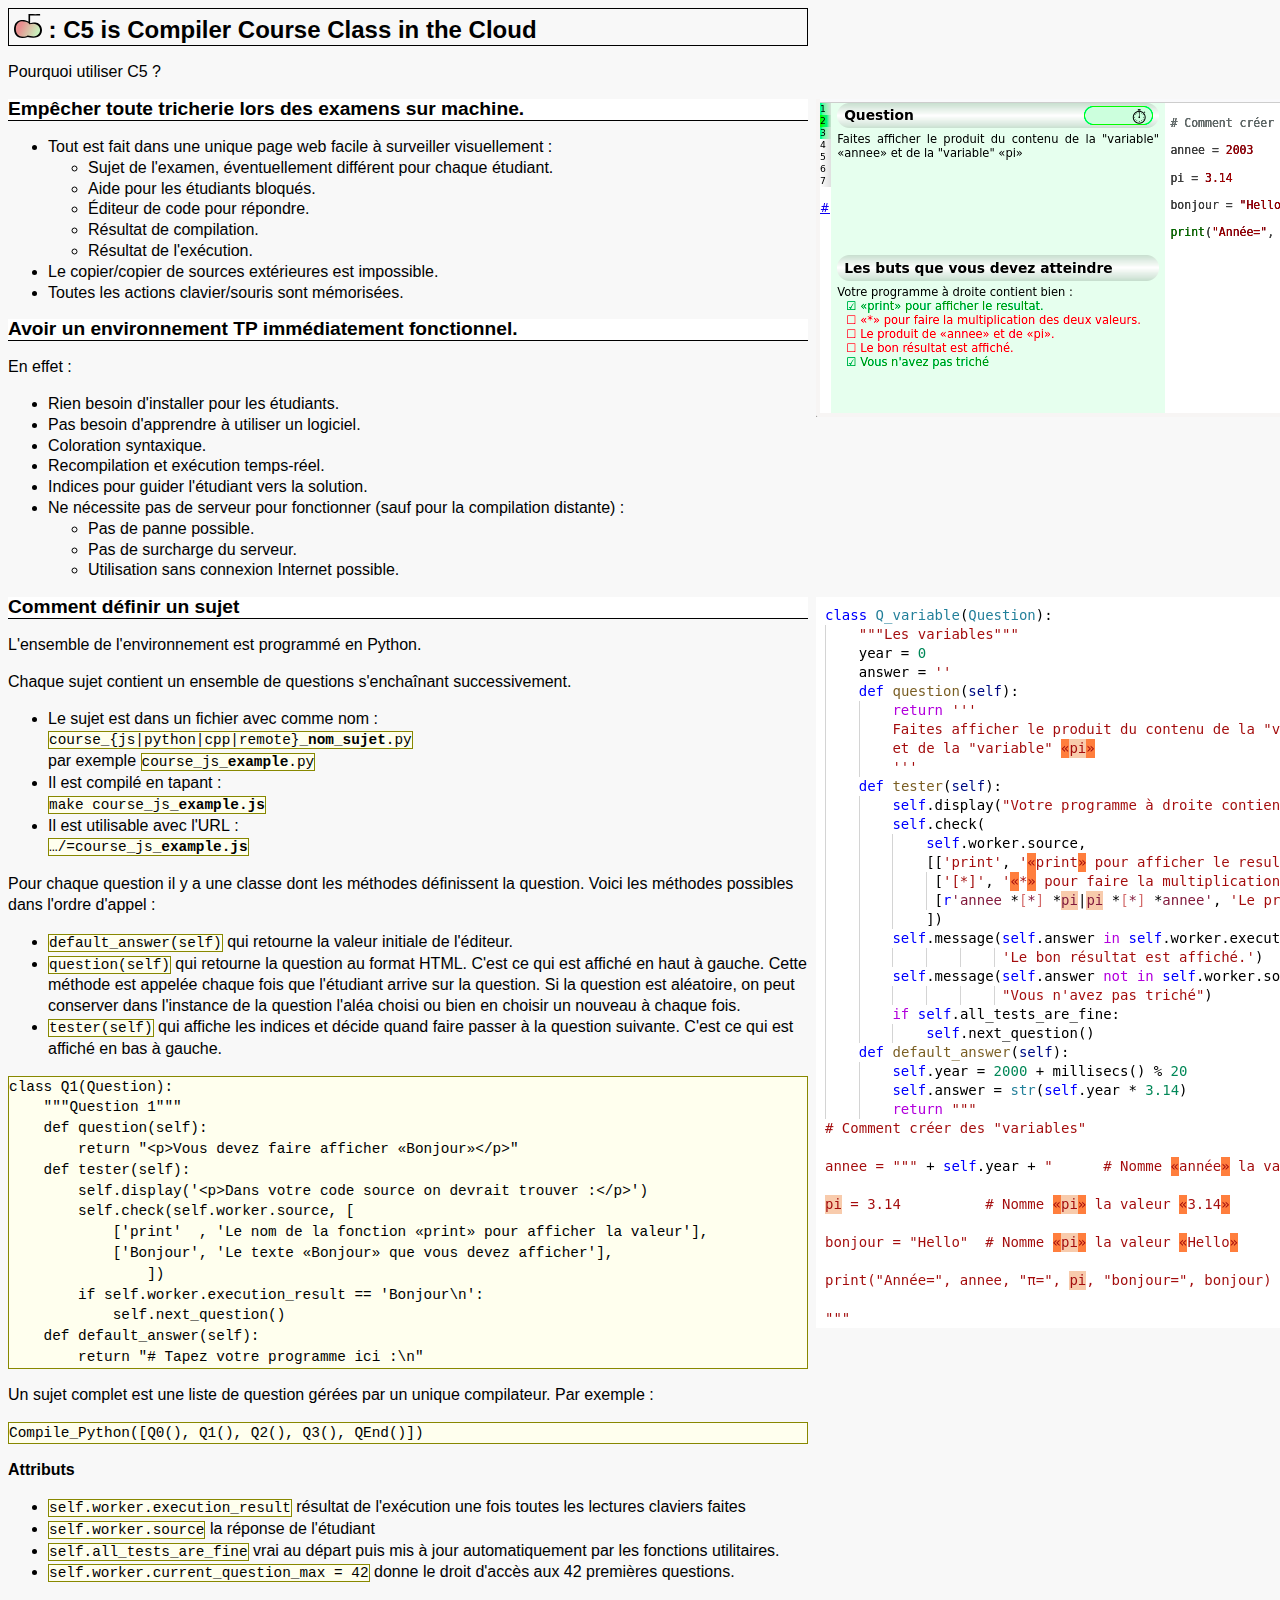
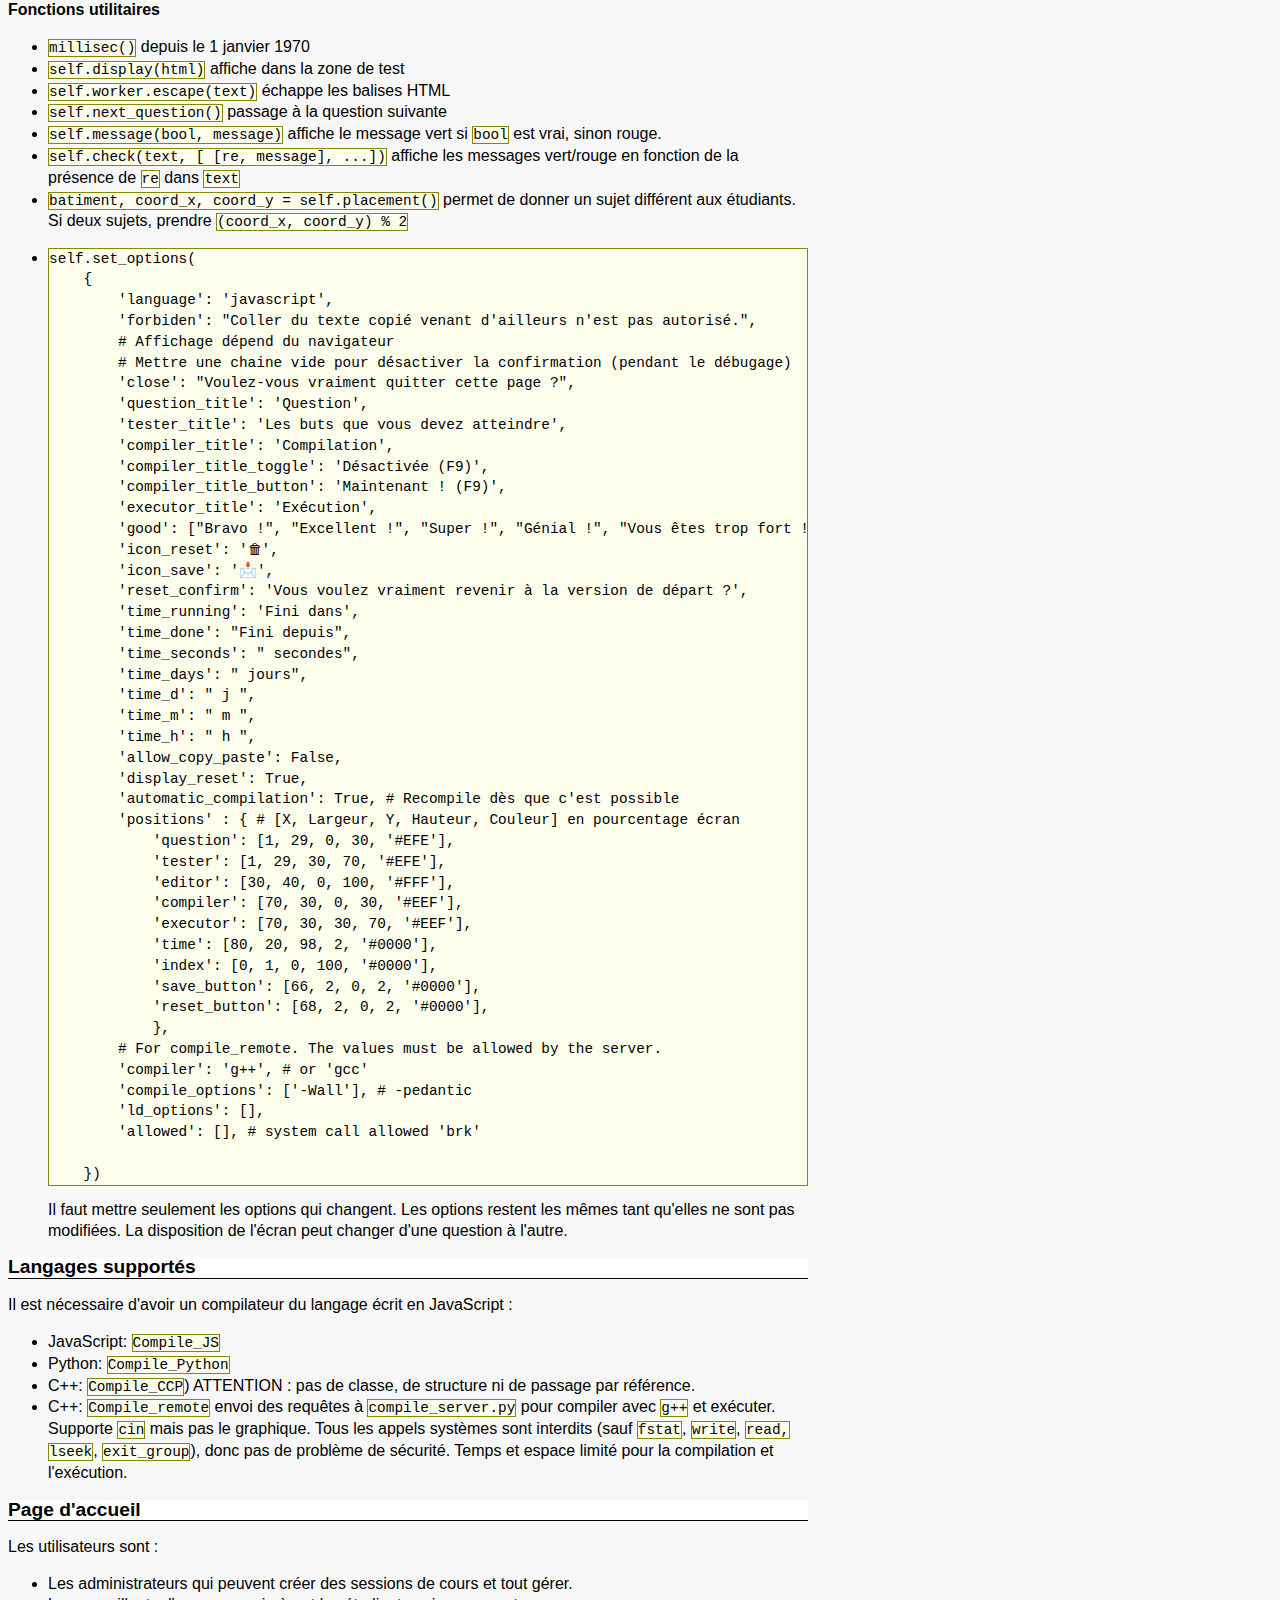
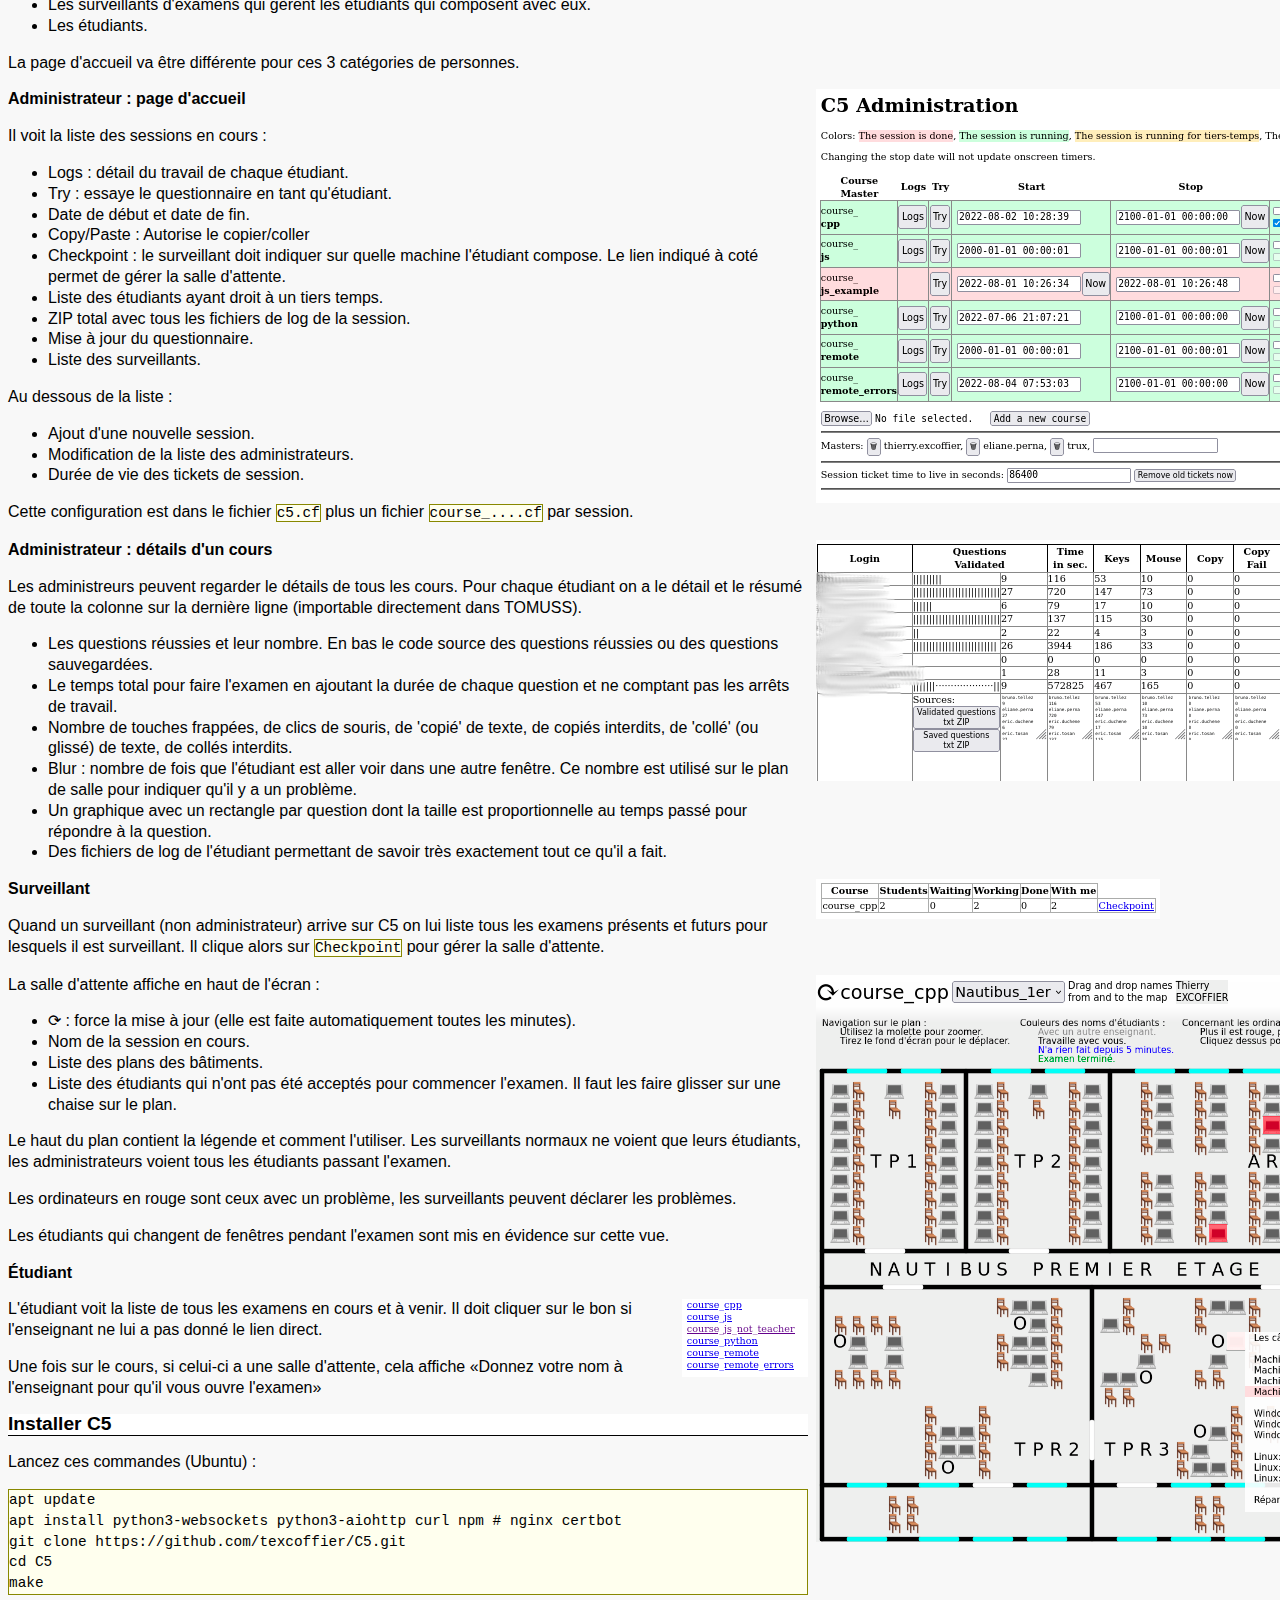
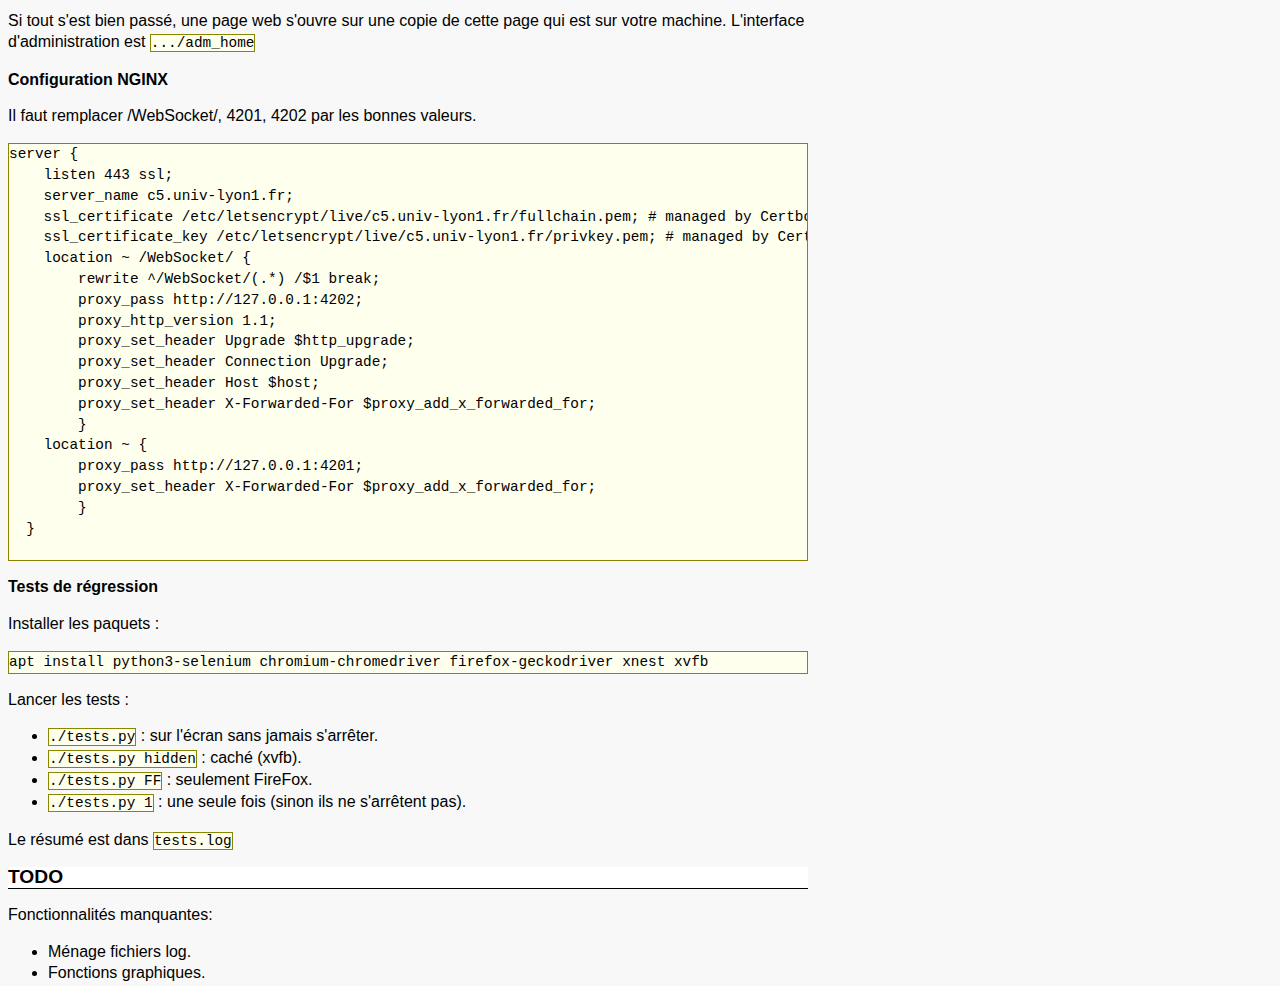
==== index.html @ 41eafc10 "Update maps" ====
<head>
    <meta charset="utf-8">
    <title>C5 : C5 is Compiler Course Class in the Cloud</title>
    <style>
        BODY {
            --body: 50em;
            max-width: var(--body);
            font-family: sans-serif;
            background: #F8F8F8;
            line-height: 1.3em;
        }

        H1, H2 { clear: both }

        H1 {
            font-size: 150%;
            border: 1px solid #000;
            padding: 0.2em;
        }

        H2 {
            font-size: 120%;
            background: #FFF;
            border-bottom: 1px solid #000;
        }

        H3 {
            font-size: 100%;
        }

        TABLE {
            border-collapse: collapse;
            border-spacing: 0px;
        }

        TABLE TD {
            border: 1px solid #888;
            vertical-align: top;
        }

        .NI {
            background: #FEE;
            border: 1px solid #F00;
        }

        .NI:after {
            content: 'pas encore implémenté';
            font-size: 50%;
            display: inline-block;
            width: 6em;
            background: #FCC;
            line-height: 1em;
            text-align: center;
        }

        TT,
        PRE {
            background: #FFE;
            border: 1px solid #880;
            font-family: monospace, monospace;
            font-size: 90%;
            overflow: hidden;
        }
    </style>
</head>

<body>
    <h1><img src="c5.svg" style="height:1em"> : C5 is Compiler Course Class in the Cloud</h1>
    <p>
        Pourquoi utiliser C5 ?
    </p>
    <img style="position: absolute; left: calc(var(--body) + 1em)" src="screen-python.png">
    <h2>Empêcher toute tricherie lors des examens sur machine.</h2>
    <ul>
        <li> Tout est fait dans une unique page web facile à surveiller visuellement :
            <ul>
                <li> Sujet de l'examen, éventuellement différent pour chaque étudiant.</li>
                <li> Aide pour les étudiants bloqués.</li>
                <li> Éditeur de code pour répondre.</li>
                <li> Résultat de compilation.</li>
                <li> Résultat de l'exécution.</li>
            </ul>
        </li>
        <li> Le copier/copier de sources extérieures est impossible.</li>
        <li> Toutes les actions clavier/souris sont mémorisées.</li>
    </ul>
    <h2>Avoir un environnement TP immédiatement fonctionnel.</h2>
    <p>
        En effet :
    </p>
    <ul>
        <li> Rien besoin d'installer pour les étudiants.</li>
        <li> Pas besoin d'apprendre à utiliser un logiciel.</li>
        <li> Coloration syntaxique.</li>
        <li> Recompilation et exécution temps-réel.</li>
        <li> Indices pour guider l'étudiant vers la solution.</li>
        <li> Ne nécessite pas de serveur pour fonctionner (sauf pour la compilation distante) :
            <ul>
                <li> Pas de panne possible.</li>
                <li> Pas de surcharge du serveur.</li>
                <li> Utilisation sans connexion Internet possible.</li>
            </ul>
        </li>
    </ul>
    <img style="position: absolute; left: calc(var(--body) + 1em)" src="screen-src.png">
    <h2>Comment définir un sujet</h2>
    <p>
        L'ensemble de l'environnement est programmé en Python.
    </p>
    <p>
        Chaque sujet contient un ensemble de questions s'enchaînant successivement.
    </p>
    <ul>
        <li> Le sujet est dans un fichier avec comme nom :<br>
            <tt>course_{js|python|cpp|remote}_<b>nom_sujet</b>.py</tt><br>
            par exemple <tt>course_js_<b>example</b>.py</tt>
        </li>
        <li> Il est compilé en tapant :<br>
            <tt>make course_js_<b>example.js</b></tt></li>
        <li> Il est utilisable avec l'URL :<br>
            <tt>…/=course_js_<b>example.js</b></tt></li>
    </ul>
    <p>
        Pour chaque question il y a une classe
        dont les méthodes définissent la question.
        Voici les méthodes possibles dans l'ordre d'appel :
    </p>
    <ul>
        <li> <tt>default_answer(self)</tt> qui retourne la valeur initiale de l'éditeur.</li>
        <li> <tt>question(self)</tt> qui retourne la question au format HTML.
            C'est ce qui est affiché en haut à gauche.
            Cette méthode est appelée chaque fois que l'étudiant arrive sur la question.
            Si la question est aléatoire, on peut conserver dans l'instance
            de la question l'aléa choisi ou bien en choisir un nouveau à chaque fois.
        </li>
        <li> <tt>tester(self)</tt> qui affiche les indices
            et décide quand faire passer à la question suivante.
            C'est ce qui est affiché en bas à gauche.
        </li>
    </ul>
    </p>
    <pre>class Q1(Question):
    """Question 1"""
    def question(self):
        return "&lt;p&gt;Vous devez faire afficher «Bonjour»&lt;/p&gt;"
    def tester(self):
        self.display('&lt;p&gt;Dans votre code source on devrait trouver :&lt;/p&gt;')
        self.check(self.worker.source, [
            ['print'  , 'Le nom de la fonction «print» pour afficher la valeur'],
            ['Bonjour', 'Le texte «Bonjour» que vous devez afficher'],
                ])
        if self.worker.execution_result == 'Bonjour\n':
            self.next_question()
    def default_answer(self):
        return "# Tapez votre programme ici :\n"</pre>
    <p>
        Un sujet complet est une liste de question gérées
        par un unique compilateur.
        Par exemple :
    </p>
    <pre>Compile_Python([Q0(), Q1(), Q2(), Q3(), QEnd()])</pre>

    <h3>Attributs</h3>
    <ul>
        <li> <tt>self.worker.execution_result</tt> résultat de l'exécution
            une fois toutes les lectures claviers faites</li>
        <li> <tt>self.worker.source</tt> la réponse de l'étudiant</li>
        <li> <tt>self.all_tests_are_fine</tt> vrai au départ puis mis à jour automatiquement
            par les fonctions utilitaires.
        </li>
        <li> <tt>self.worker.current_question_max = 42</tt>
            donne le droit d'accès aux 42 premières questions.
        </li>
    </ul>

    <h3>Fonctions utilitaires</h3>
    <ul>
        <li> <tt>millisec()</tt> depuis le 1 janvier 1970</li>
        <li> <tt>self.display(html)</tt> affiche dans la zone de test</li>
        <li> <tt>self.worker.escape(text)</tt> échappe les balises HTML</li>
        <li> <tt>self.next_question()</tt> passage à la question suivante</li>
        <li> <tt>self.message(bool, message)</tt>
            affiche le message vert si <tt>bool</tt> est vrai, sinon rouge.</li>
        <li> <tt>self.check(text, [ [re, message], ...])</tt>
            affiche les messages vert/rouge en fonction de la présence
            de <tt>re</tt> dans <tt>text</tt>
        </li>
        <li> <tt>batiment, coord_x, coord_y = self.placement()</tt>
            permet de donner un sujet différent aux étudiants.
            Si deux sujets, prendre <tt>(coord_x, coord_y) % 2</tt>
        <li> <pre>self.set_options(
    {
        'language': 'javascript',
        'forbiden': "Coller du texte copié venant d'ailleurs n'est pas autorisé.",
        # Affichage dépend du navigateur
        # Mettre une chaine vide pour désactiver la confirmation (pendant le débugage)
        'close': "Voulez-vous vraiment quitter cette page ?",
        'question_title': 'Question',
        'tester_title': 'Les buts que vous devez atteindre',
        'compiler_title': 'Compilation',
        'compiler_title_toggle': 'Désactivée (F9)',
        'compiler_title_button': 'Maintenant ! (F9)',
        'executor_title': 'Exécution',
        'good': ["Bravo !", "Excellent !", "Super !", "Génial !", "Vous êtes trop fort !"],
        'icon_reset': '🗑',
        'icon_save': '📩',
        'reset_confirm': 'Vous voulez vraiment revenir à la version de départ ?',
        'time_running': 'Fini dans',
        'time_done': "Fini depuis",
        'time_seconds': " secondes",
        'time_days': " jours",
        'time_d': " j ",
        'time_m': " m ",
        'time_h': " h ",
        'allow_copy_paste': False,
        'display_reset': True,
        'automatic_compilation': True, # Recompile dès que c'est possible
        'positions' : { # [X, Largeur, Y, Hauteur, Couleur] en pourcentage écran
            'question': [1, 29, 0, 30, '#EFE'],
            'tester': [1, 29, 30, 70, '#EFE'],
            'editor': [30, 40, 0, 100, '#FFF'],
            'compiler': [70, 30, 0, 30, '#EEF'],
            'executor': [70, 30, 30, 70, '#EEF'],
            'time': [80, 20, 98, 2, '#0000'],
            'index': [0, 1, 0, 100, '#0000'],
            'save_button': [66, 2, 0, 2, '#0000'],
            'reset_button': [68, 2, 0, 2, '#0000'],
            },
        # For compile_remote. The values must be allowed by the server.
        'compiler': 'g++', # or 'gcc'
        'compile_options': ['-Wall'], # -pedantic
        'ld_options': [],
        'allowed': [], # system call allowed 'brk'

    })</pre>
        Il faut mettre seulement les options qui changent.
        Les options restent les mêmes tant qu'elles ne sont pas modifiées.
        La disposition de l'écran peut changer d'une question à l'autre.
    </li>
    </ul>



    <h2>Langages supportés</h2>
    <p>
        Il est nécessaire d'avoir un compilateur du langage écrit en JavaScript :
    </p>
    <ul>
        <li> JavaScript: <tt>Compile_JS</tt></li>
        <li> Python: <tt>Compile_Python</tt></li>
        <li> C++: <tt>Compile_CCP</tt>)
            ATTENTION : pas de classe, de structure ni de passage par référence.
        </li>
        <li> C++: <tt>Compile_remote</tt> envoi des requêtes à
            <tt>compile_server.py</tt> pour compiler avec <tt>g++</tt>
            et exécuter. Supporte <tt>cin</tt> mais pas le graphique.
            Tous les appels systèmes sont interdits (sauf <tt>fstat</tt>, <tt>write</tt>, <tt>read, </tt><tt>lseek</tt>, <tt>exit_group</tt>),
            donc pas de problème de sécurité.
            Temps et espace limité pour la compilation et l'exécution.</li>
    </ul>

    <h2>Page d'accueil</h2>
    <p>
        Les utilisateurs sont :
    </p>
    <ul>
        <li> Les administrateurs qui peuvent créer des sessions de cours
            et tout gérer.
        </li>
        <li>
            Les surveillants d'examens qui gèrent les étudiants qui
            composent avec eux.
        </li>
        <li>
            Les étudiants.
        </li>
    </ul>
    <p>
        La page d'accueil va être différente pour ces 3 catégories de personnes.
    </p>
    <img style="position: absolute; left: calc(var(--body) + 1em)" src="screen-admin.png">
    <h3>Administrateur : page d'accueil</h3>
    <p>
        Il voit la liste des sessions en cours :
    </p>
    <ul>
        <li> Logs : détail du travail de chaque étudiant.</li>
        <li> Try : essaye le questionnaire en tant qu'étudiant.</li>
        <li> Date de début et date de fin.</li>
        <li> Copy/Paste : Autorise le copier/coller</li>
        <li> Checkpoint : le surveillant doit indiquer sur quelle machine
            l'étudiant compose.
            Le lien indiqué à coté permet de gérer la salle d'attente.
        </li>
        <li> Liste des étudiants ayant droit à un tiers temps.</li>
        <li> ZIP total avec tous les fichiers de log de la session.</li>
        <li> Mise à jour du questionnaire.</li>
        <li> Liste des surveillants.</li>
    </ul>
    <p>
        Au dessous de la liste :
    </p>
    <ul>
        <li> Ajout d'une nouvelle session.</li>
        <li> Modification de la liste des administrateurs.</li>
        <li> Durée de vie des tickets de session.</li>
    </ul>
    <p>
        Cette configuration est dans le fichier <tt>c5.cf</tt>
        plus un fichier <tt>course_....cf</tt> par session.
    </p>

    <img style="position: absolute; left: calc(var(--body) + 1em)" src="screen-course.png">
    <h3>Administrateur : détails d'un cours</h3>
    <p>
        Les administreurs peuvent regarder le détails de tous les cours.
        Pour chaque étudiant on a le détail et le résumé de toute
        la colonne sur la dernière ligne (importable directement dans TOMUSS).
    </p>
    <ul>
        <li> Les questions réussies et leur nombre.
            En bas le code source des questions réussies ou des questions sauvegardées.
        </li>
        <li>
            Le temps total pour faire l'examen en ajoutant la durée de chaque question
            et ne comptant pas les arrêts de travail.
        </li>
        <li>
            Nombre de touches frappées, de clics de souris, de 'copié' de texte,
            de copiés interdits, de 'collé' (ou glissé) de texte, de collés interdits.
        </li>
        <li>
            Blur : nombre de fois que l'étudiant est aller voir dans une autre fenêtre.
            Ce nombre est utilisé sur le plan de salle pour indiquer qu'il y a un problème.
        </li>
        <li>
            Un graphique avec un rectangle par question dont la taille
            est proportionnelle au temps passé pour répondre à la question.
        </li>
        <li>
            Des fichiers de log de l'étudiant permettant de savoir
            très exactement tout ce qu'il a fait.
        </li>
    </ul>

    <img style="position: absolute; left: calc(var(--body) + 1em)" src="screen-teacher-list.png">
    <h3>Surveillant</h3>
    <p>
        Quand un surveillant (non administrateur) arrive sur C5
        on lui liste tous les examens présents et futurs pour lesquels
        il est surveillant.
        Il clique alors sur <tt>Checkpoint</tt> pour gérer la salle d'attente.
    </p>
    <img style="position: absolute; left: calc(var(--body) + 1em)" src="screen-checkpoint.png">
    <p>
        La salle d'attente affiche en haut de l'écran :
    </p>
    <ul>
        <li> ⟳ : force la mise à jour (elle est faite automatiquement toutes les minutes).</li>
        <li> Nom de la session en cours.</li>
        <li> Liste des plans des bâtiments.</li>
        <li> Liste des étudiants qui n'ont pas été acceptés pour commencer l'examen.
            Il faut les faire glisser sur une chaise sur le plan.</li>
    </ul>
    <p>
        Le haut du plan contient la légende et comment l'utiliser.
        Les surveillants normaux ne voient que leurs étudiants,
        les administrateurs voient tous les étudiants passant l'examen.
    </p>
    <p>
        Les ordinateurs en rouge sont ceux avec un problème,
        les surveillants peuvent déclarer les problèmes.
    </p>
    <p>
        Les étudiants qui changent de fenêtres pendant l'examen sont
        mis en évidence sur cette vue.
    </p>

    <h3>Étudiant</h3>
    <img style="float: right" src="screen-student.png">
    <p>
        L'étudiant voit la liste de tous les examens en cours et à venir.
        Il doit cliquer sur le bon si l'enseignant ne lui a pas donné
        le lien direct.
    </p>
    <p>
        Une fois sur le cours, si celui-ci a une salle d'attente,
        cela affiche «Donnez votre nom à l'enseignant pour qu'il vous ouvre l'examen»
    </p>
    
    <h2>Installer C5</h2>
    <p>
        Lancez ces commandes (Ubuntu) :
    </p>
    <pre>apt update
apt install python3-websockets python3-aiohttp curl npm # nginx certbot
git clone https://github.com/texcoffier/C5.git
cd C5
make</pre>
    <p>
        Si tout s'est bien passé, une page web s'ouvre sur une copie
        de cette page qui est sur votre machine.
        L'interface d'administration est <tt>.../adm_home</tt>
    </p>
    <h3>Configuration NGINX</h3>
    <p>
        Il faut remplacer /WebSocket/, 4201, 4202 par les bonnes valeurs.
    </p>
    <pre>
server {
    listen 443 ssl;
    server_name c5.univ-lyon1.fr;
    ssl_certificate /etc/letsencrypt/live/c5.univ-lyon1.fr/fullchain.pem; # managed by Certbot
    ssl_certificate_key /etc/letsencrypt/live/c5.univ-lyon1.fr/privkey.pem; # managed by Certbot
    location ~ /WebSocket/ {
        rewrite ^/WebSocket/(.*) /$1 break;
        proxy_pass http://127.0.0.1:4202;
        proxy_http_version 1.1;
        proxy_set_header Upgrade $http_upgrade;
        proxy_set_header Connection Upgrade;
        proxy_set_header Host $host;
        proxy_set_header X-Forwarded-For $proxy_add_x_forwarded_for;
        }
    location ~ {
        proxy_pass http://127.0.0.1:4201;
        proxy_set_header X-Forwarded-For $proxy_add_x_forwarded_for;
        }
  }
            </pre>
    <h3>Tests de régression</h3>
    <p>
        Installer les paquets :
    </p>
    <pre>apt install python3-selenium chromium-chromedriver firefox-geckodriver xnest xvfb</pre>
    <p>
        Lancer les tests :
    </p>
    <ul>
        <li> <tt>./tests.py</tt> : sur l'écran sans jamais s'arrêter.</li>
        <li> <tt>./tests.py hidden</tt> : caché (xvfb).</li>
        <li> <tt>./tests.py FF</tt> : seulement FireFox.</li>
        <li> <tt>./tests.py 1</tt> : une seule fois (sinon ils ne s'arrêtent pas).</li>
    </ul>
    <p>
        Le résumé est dans <tt>tests.log</tt>
    </p>
    <h2>TODO</h2>
    <p>
        Fonctionnalités manquantes:
    </p>
    <ul>
        <li> Ménage fichiers log. </li>
        <li> Fonctions graphiques.</li>
        <li> Conseils pour utiliser le clavier plutôt que la souris.</li>
    </ul>
</body>
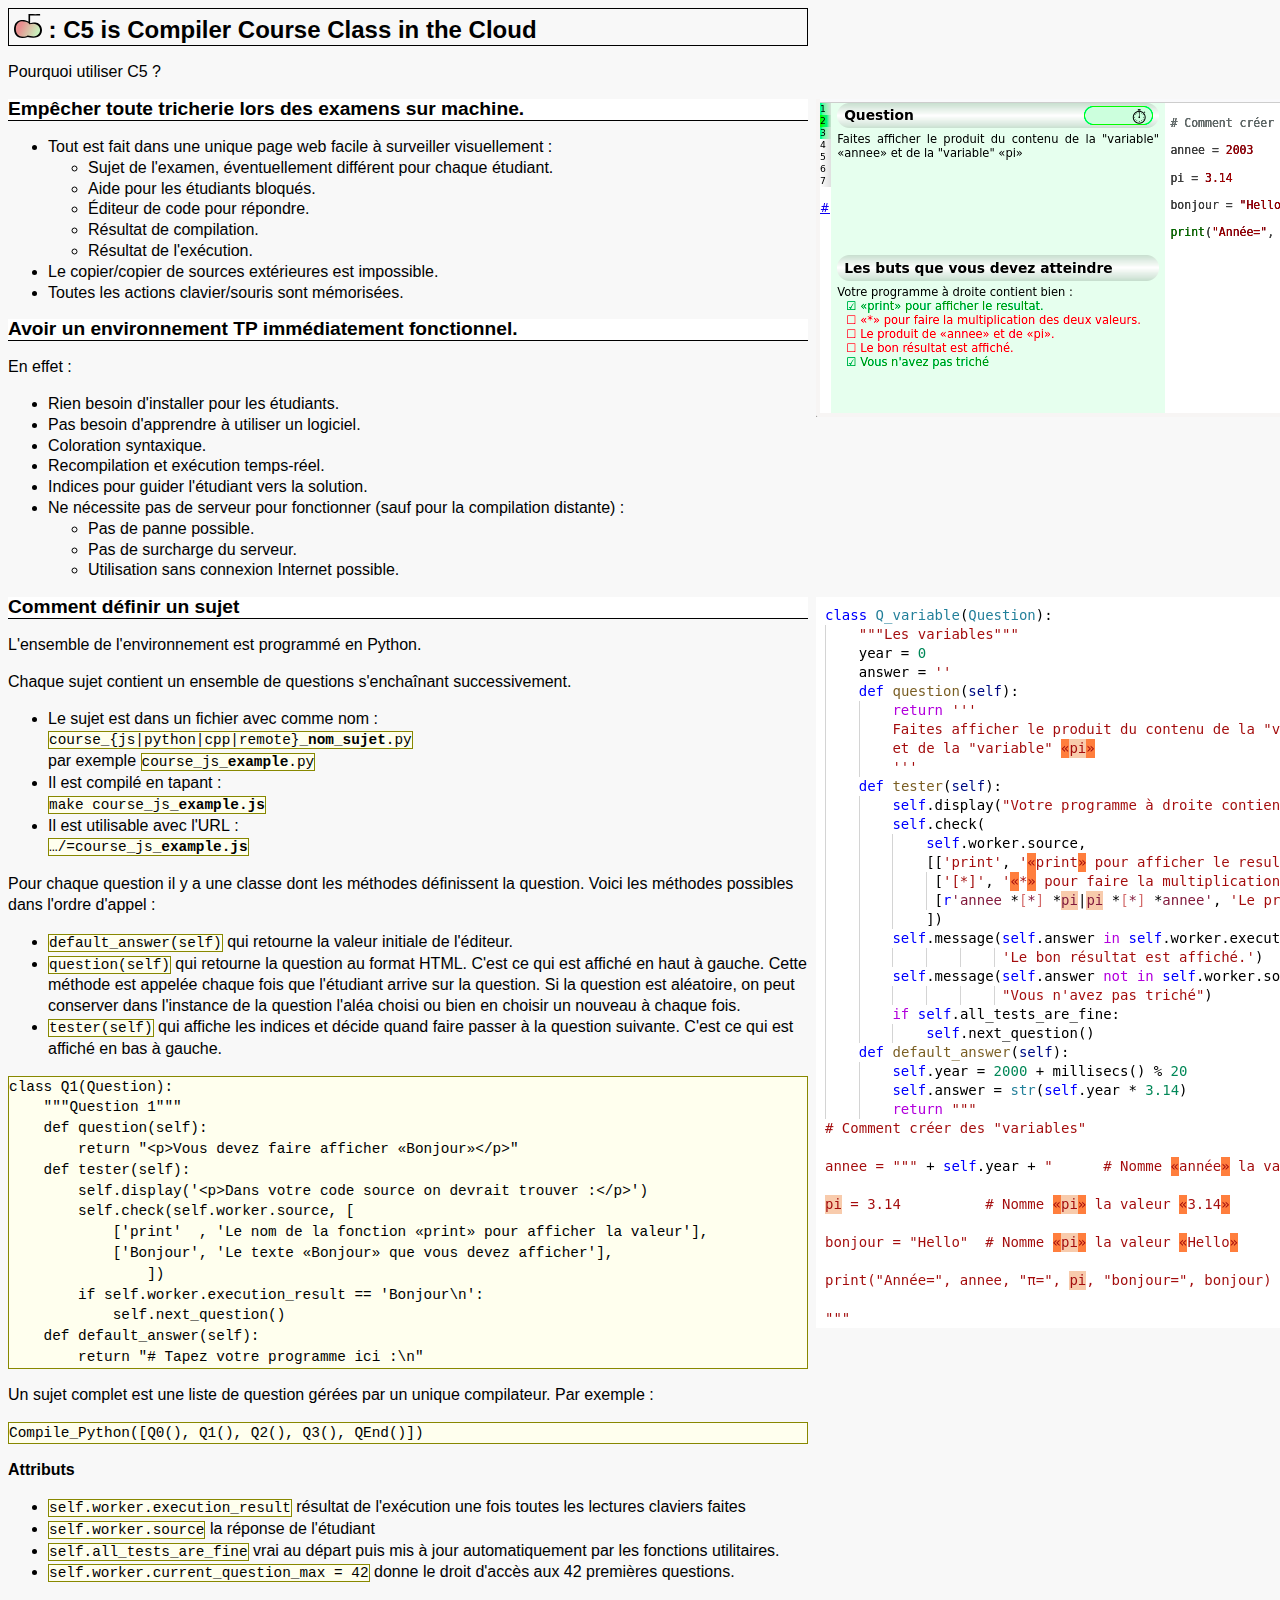
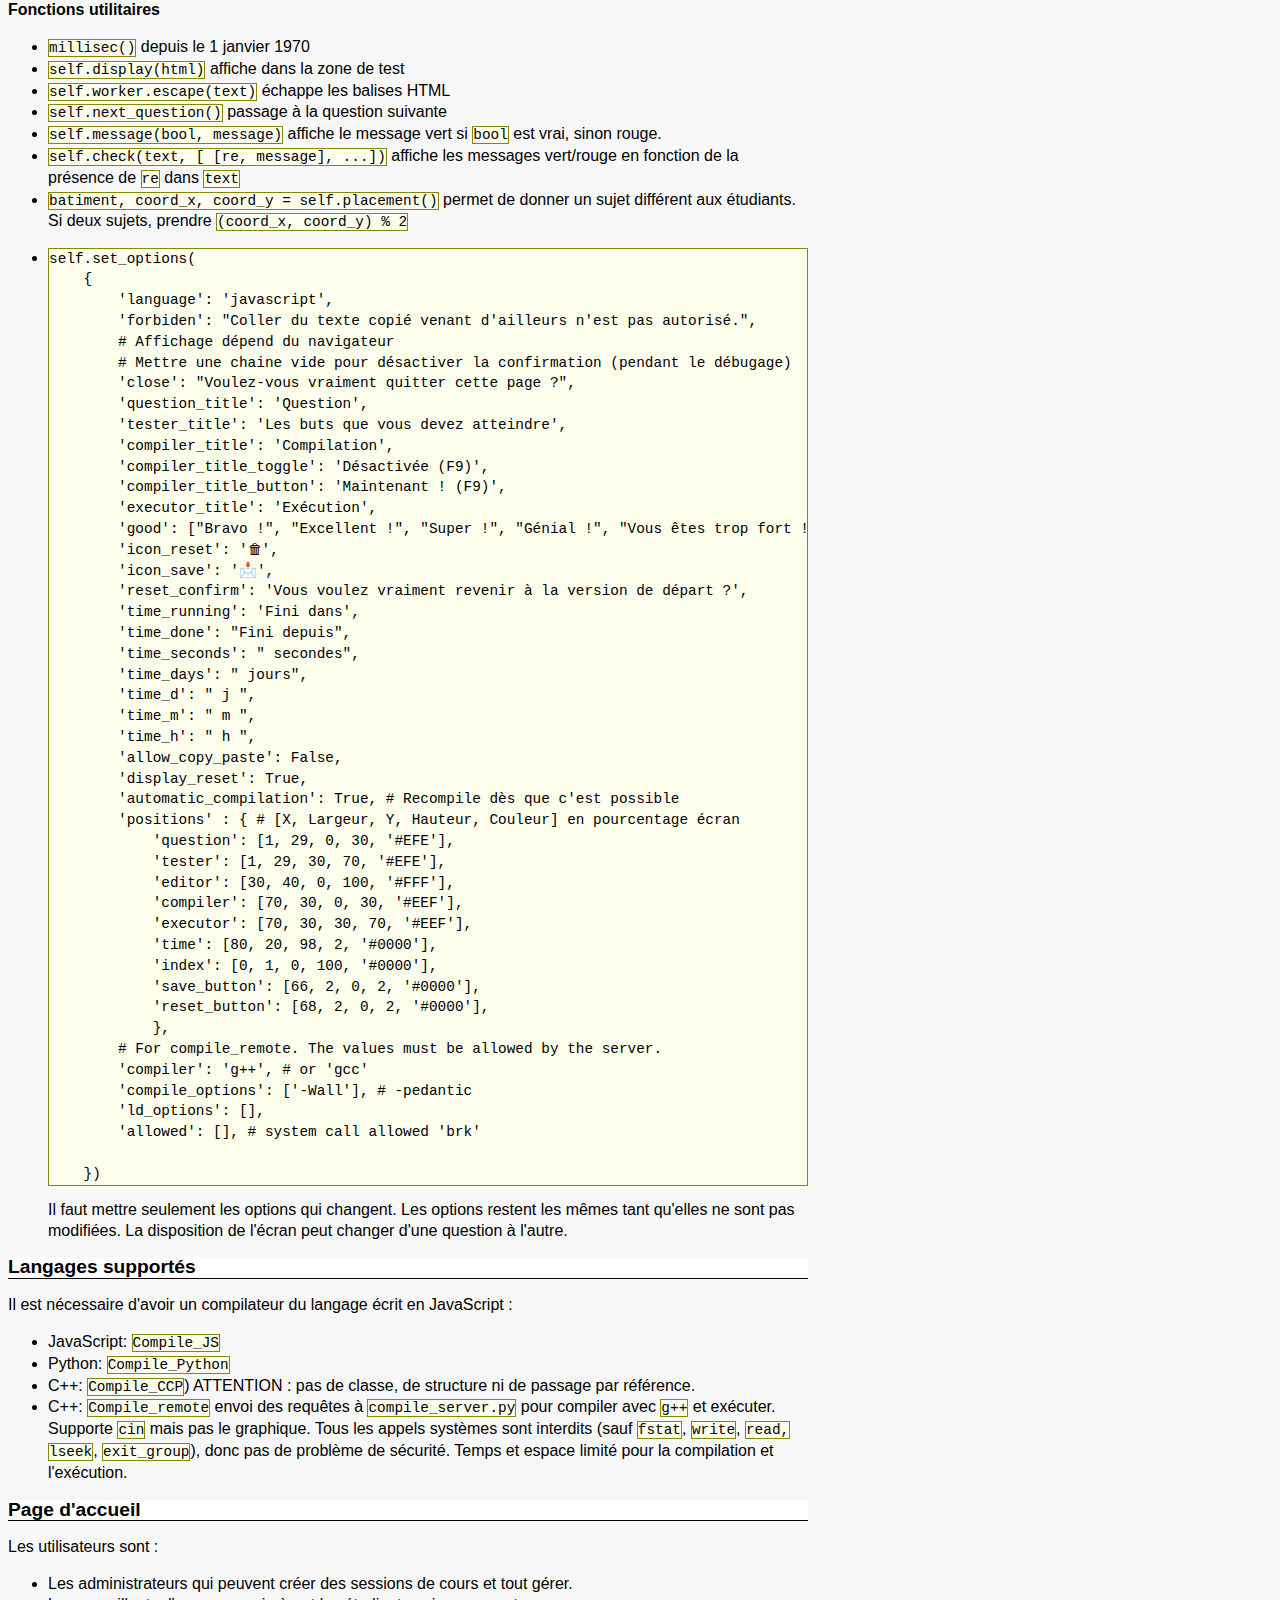
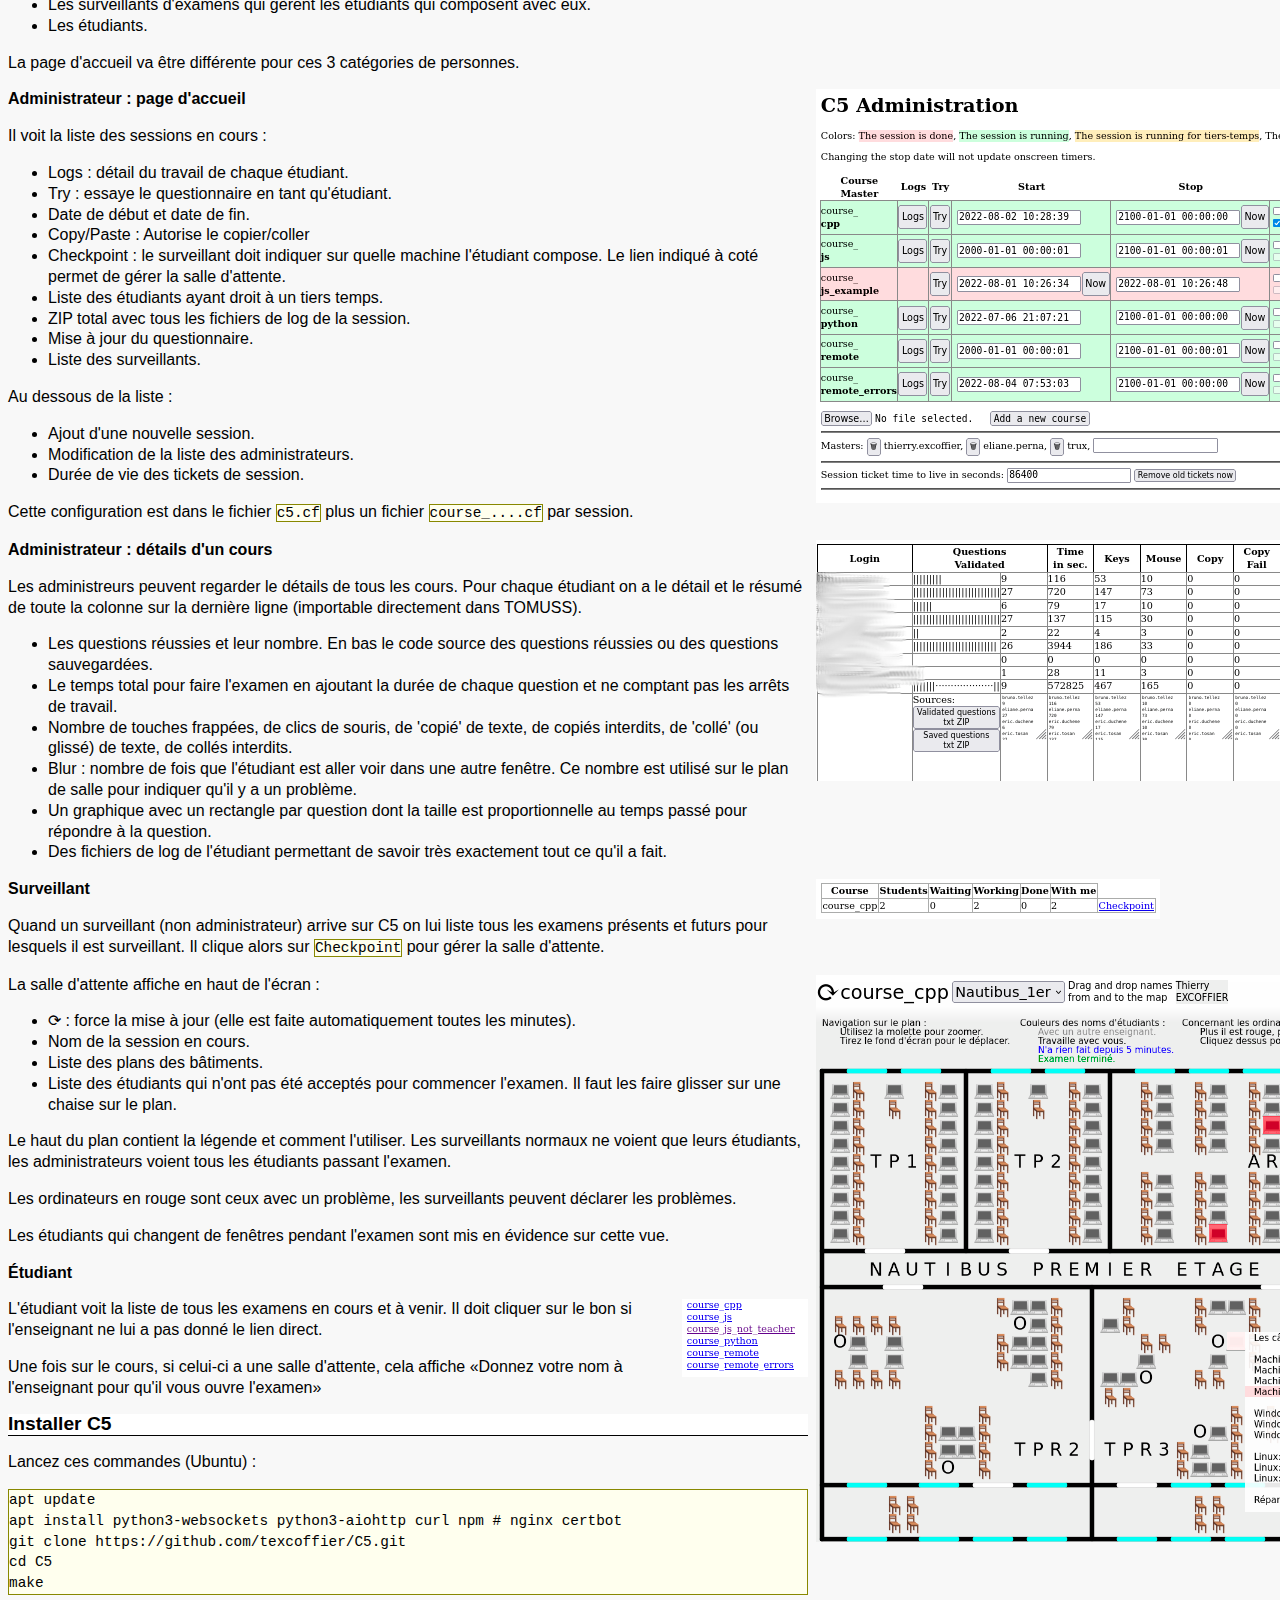
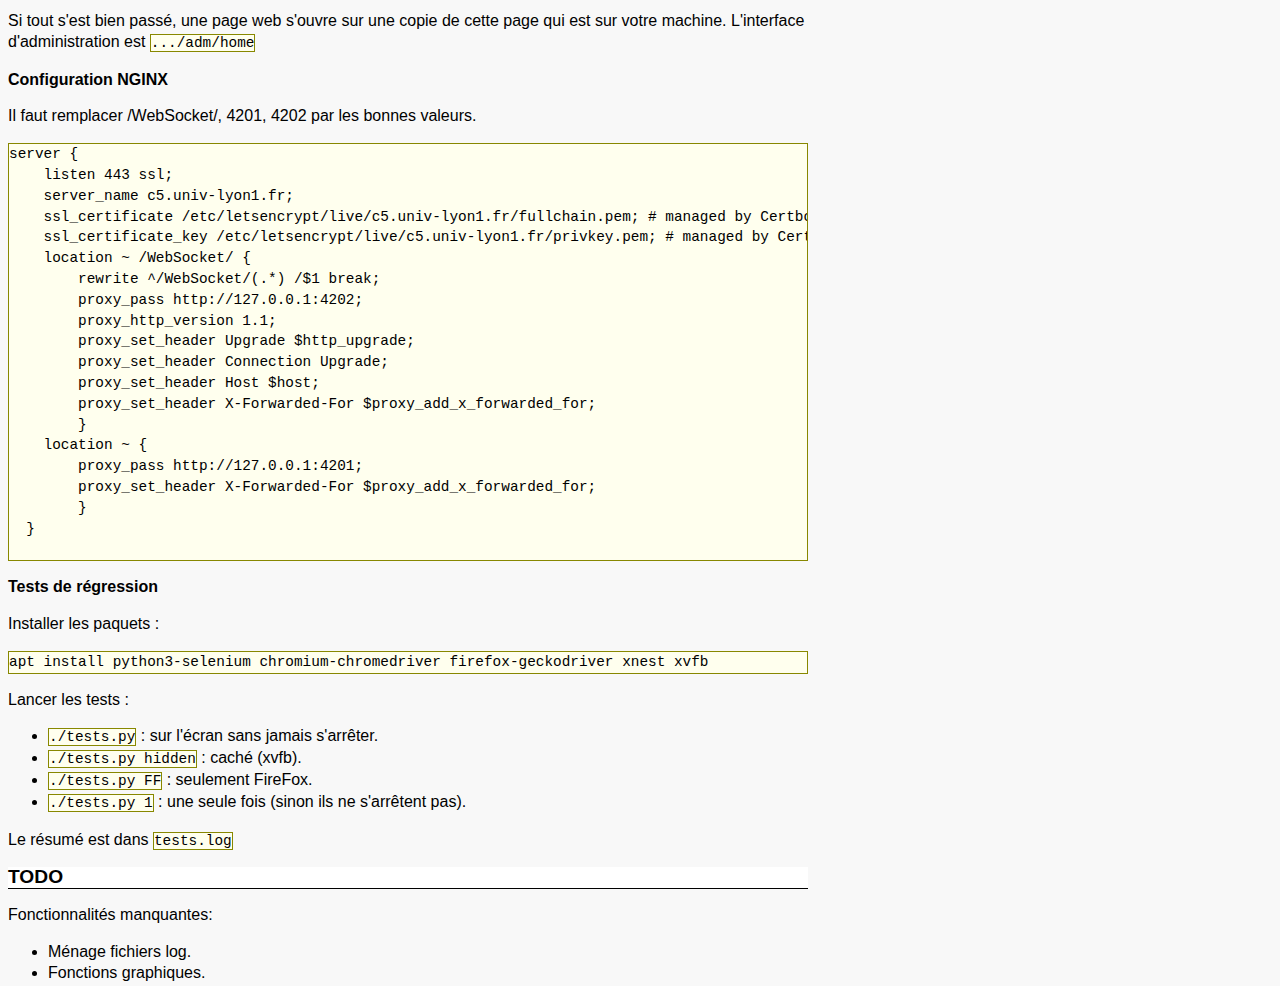
==== commit ddb1ed2b: "Room: fix drag/drop to/from map" ====
--- a/index.html
+++ b/index.html
@@ -400,7 +400,7 @@
     <p>
         Si tout s'est bien passé, une page web s'ouvre sur une copie
         de cette page qui est sur votre machine.
-        L'interface d'administration est <tt>.../adm_home</tt>
+        L'interface d'administration est <tt>.../adm/home</tt>
     </p>
     <h3>Configuration NGINX</h3>
     <p>
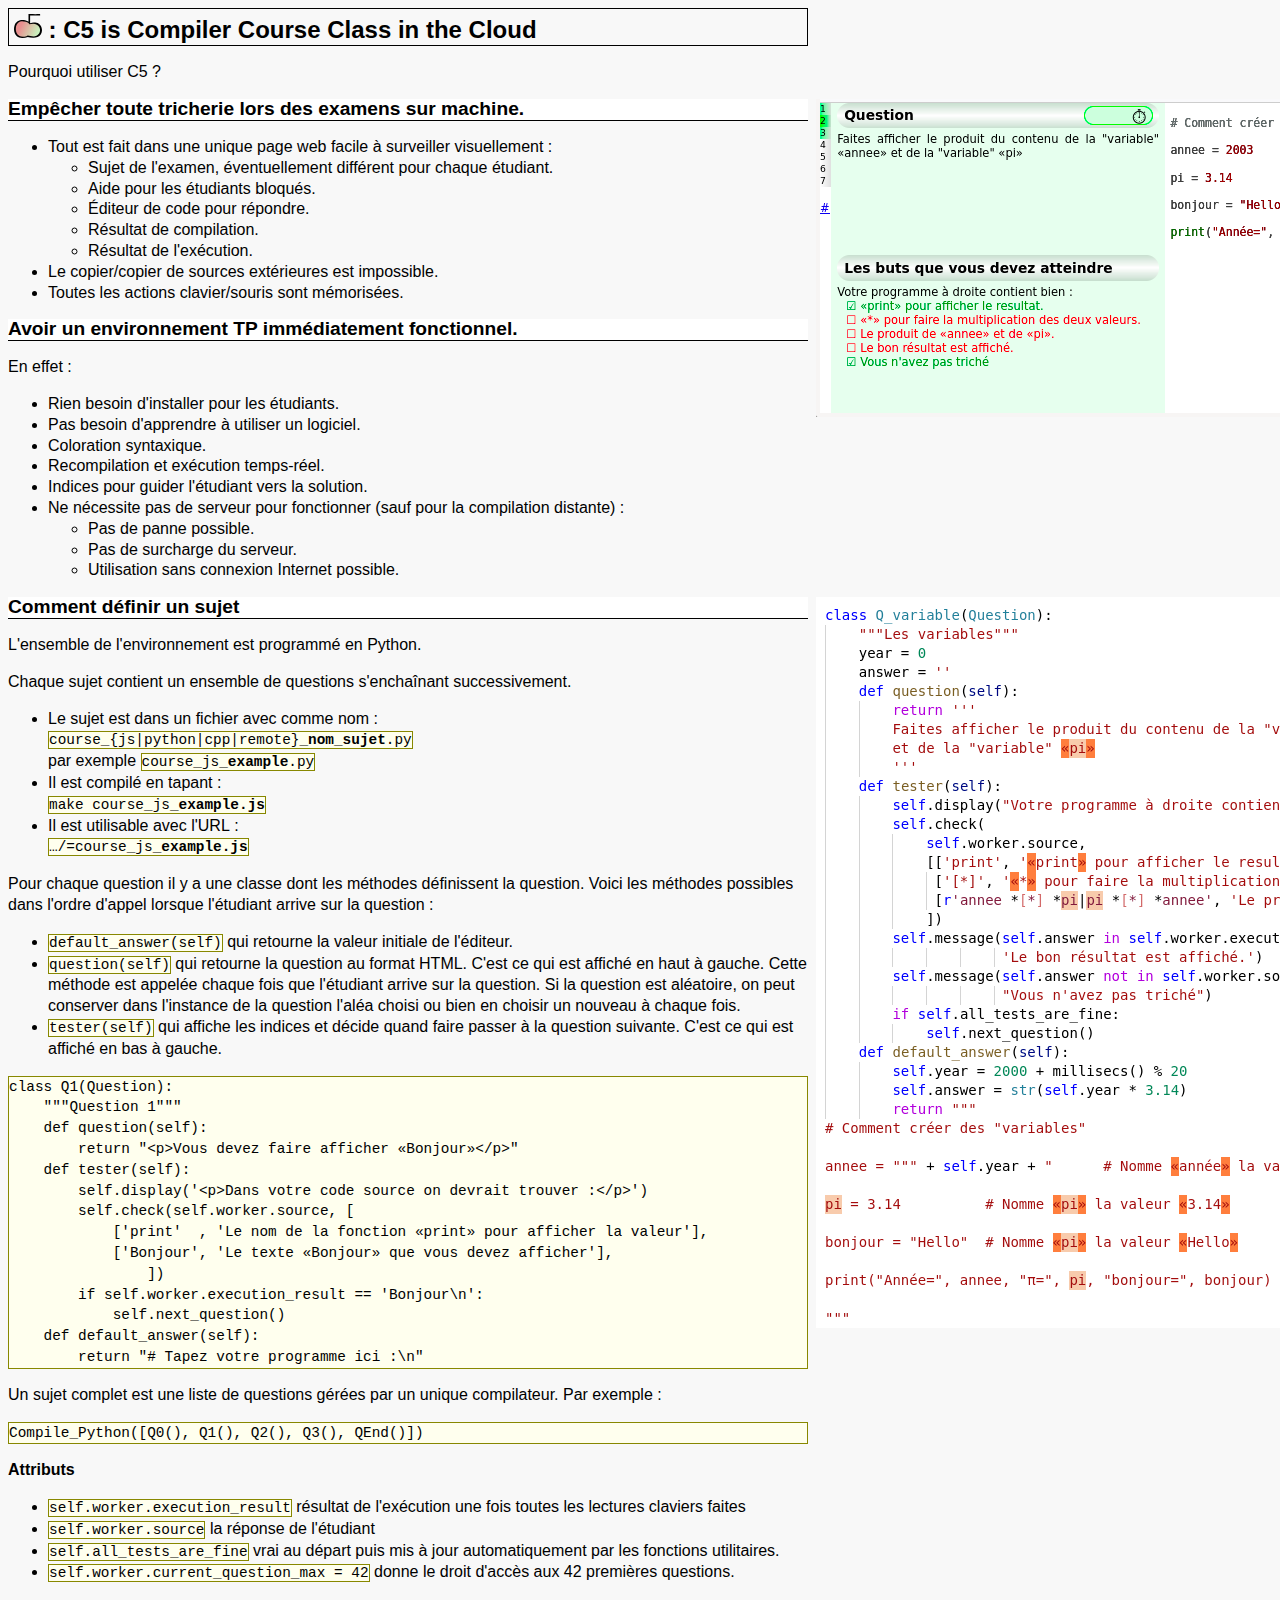
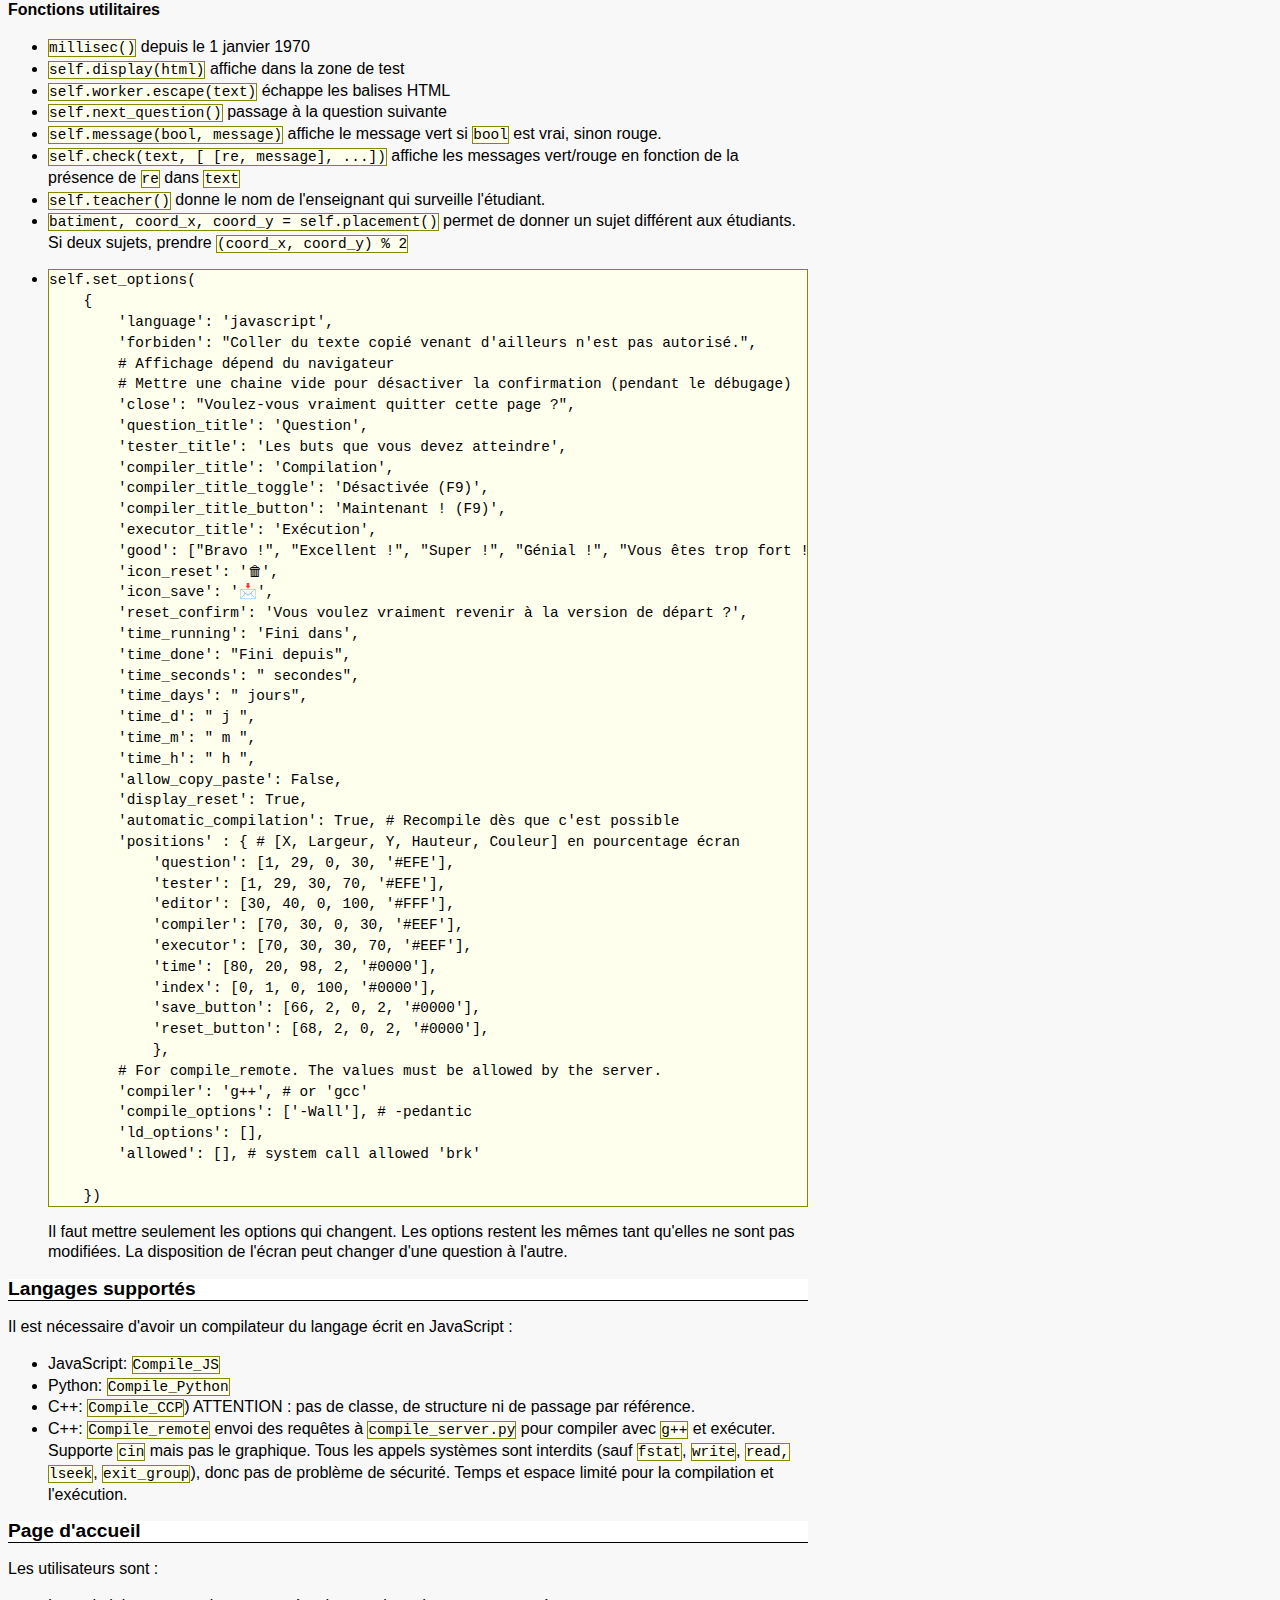
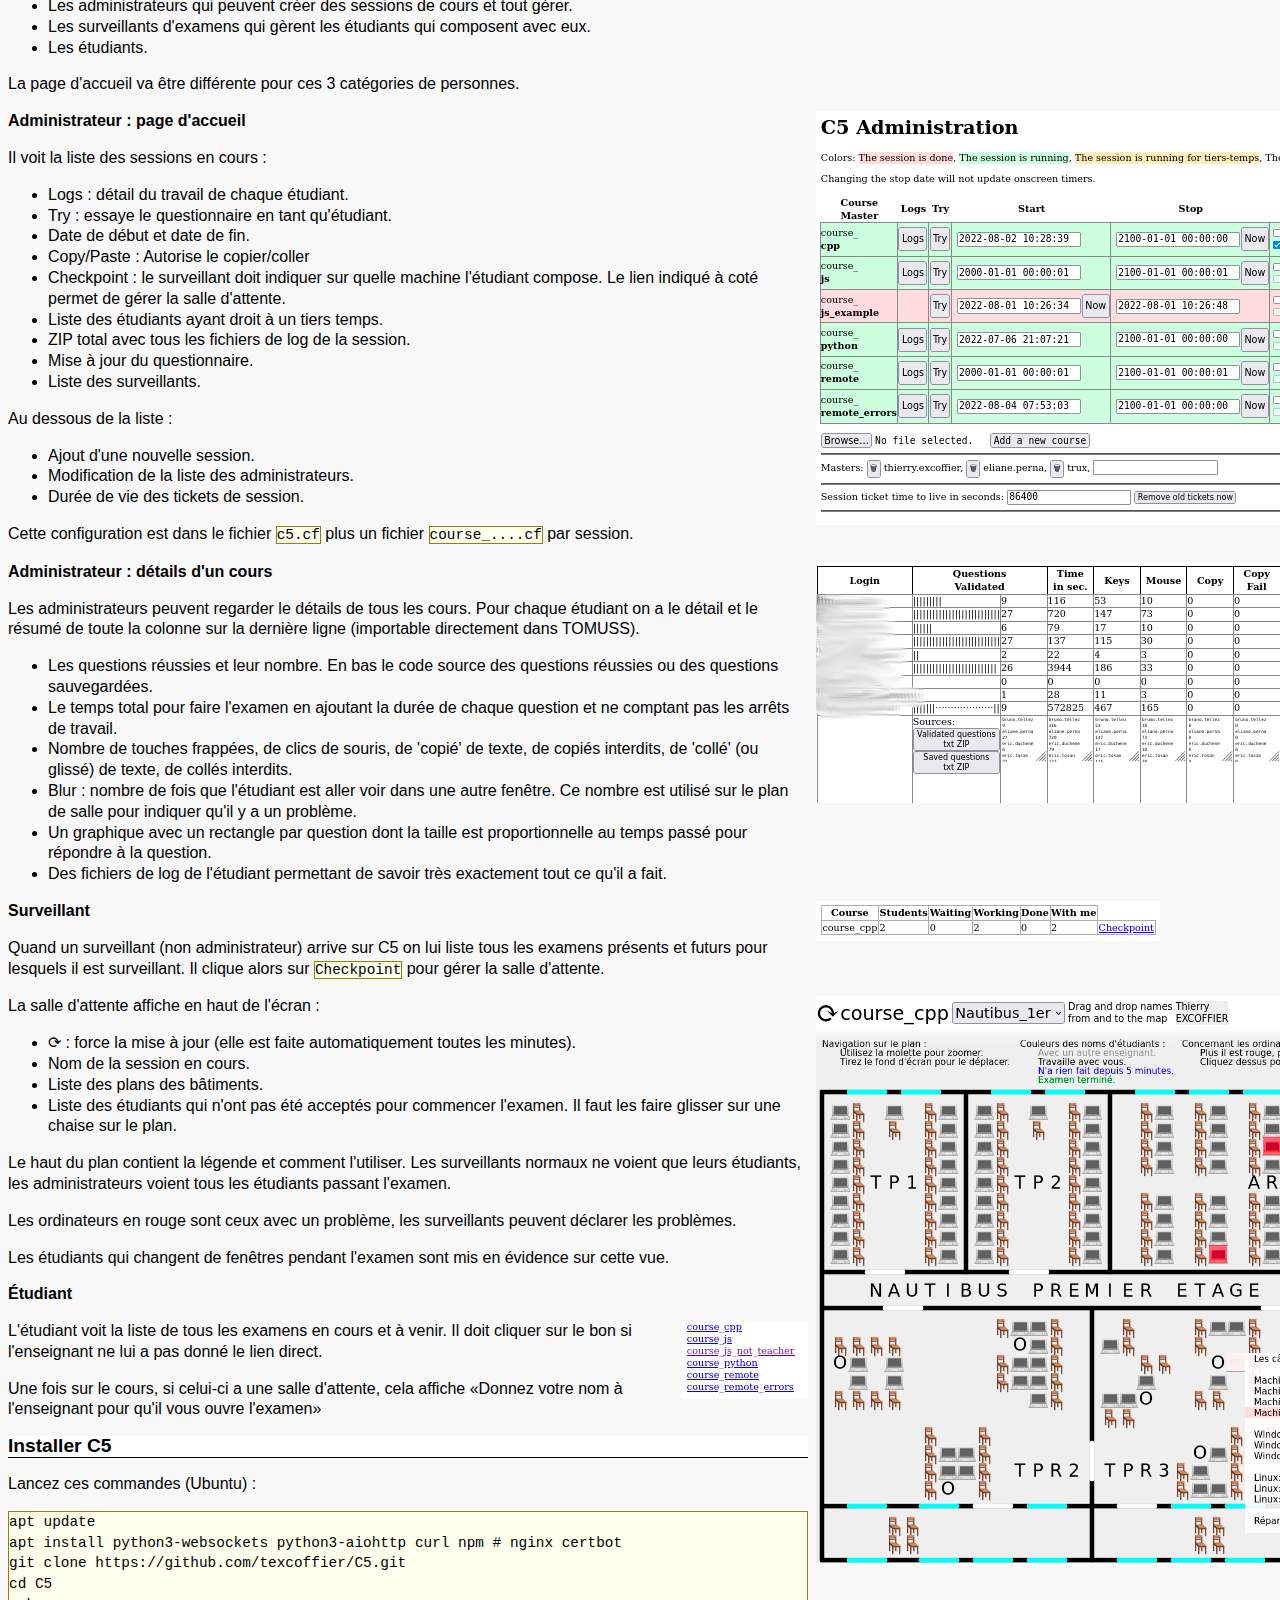
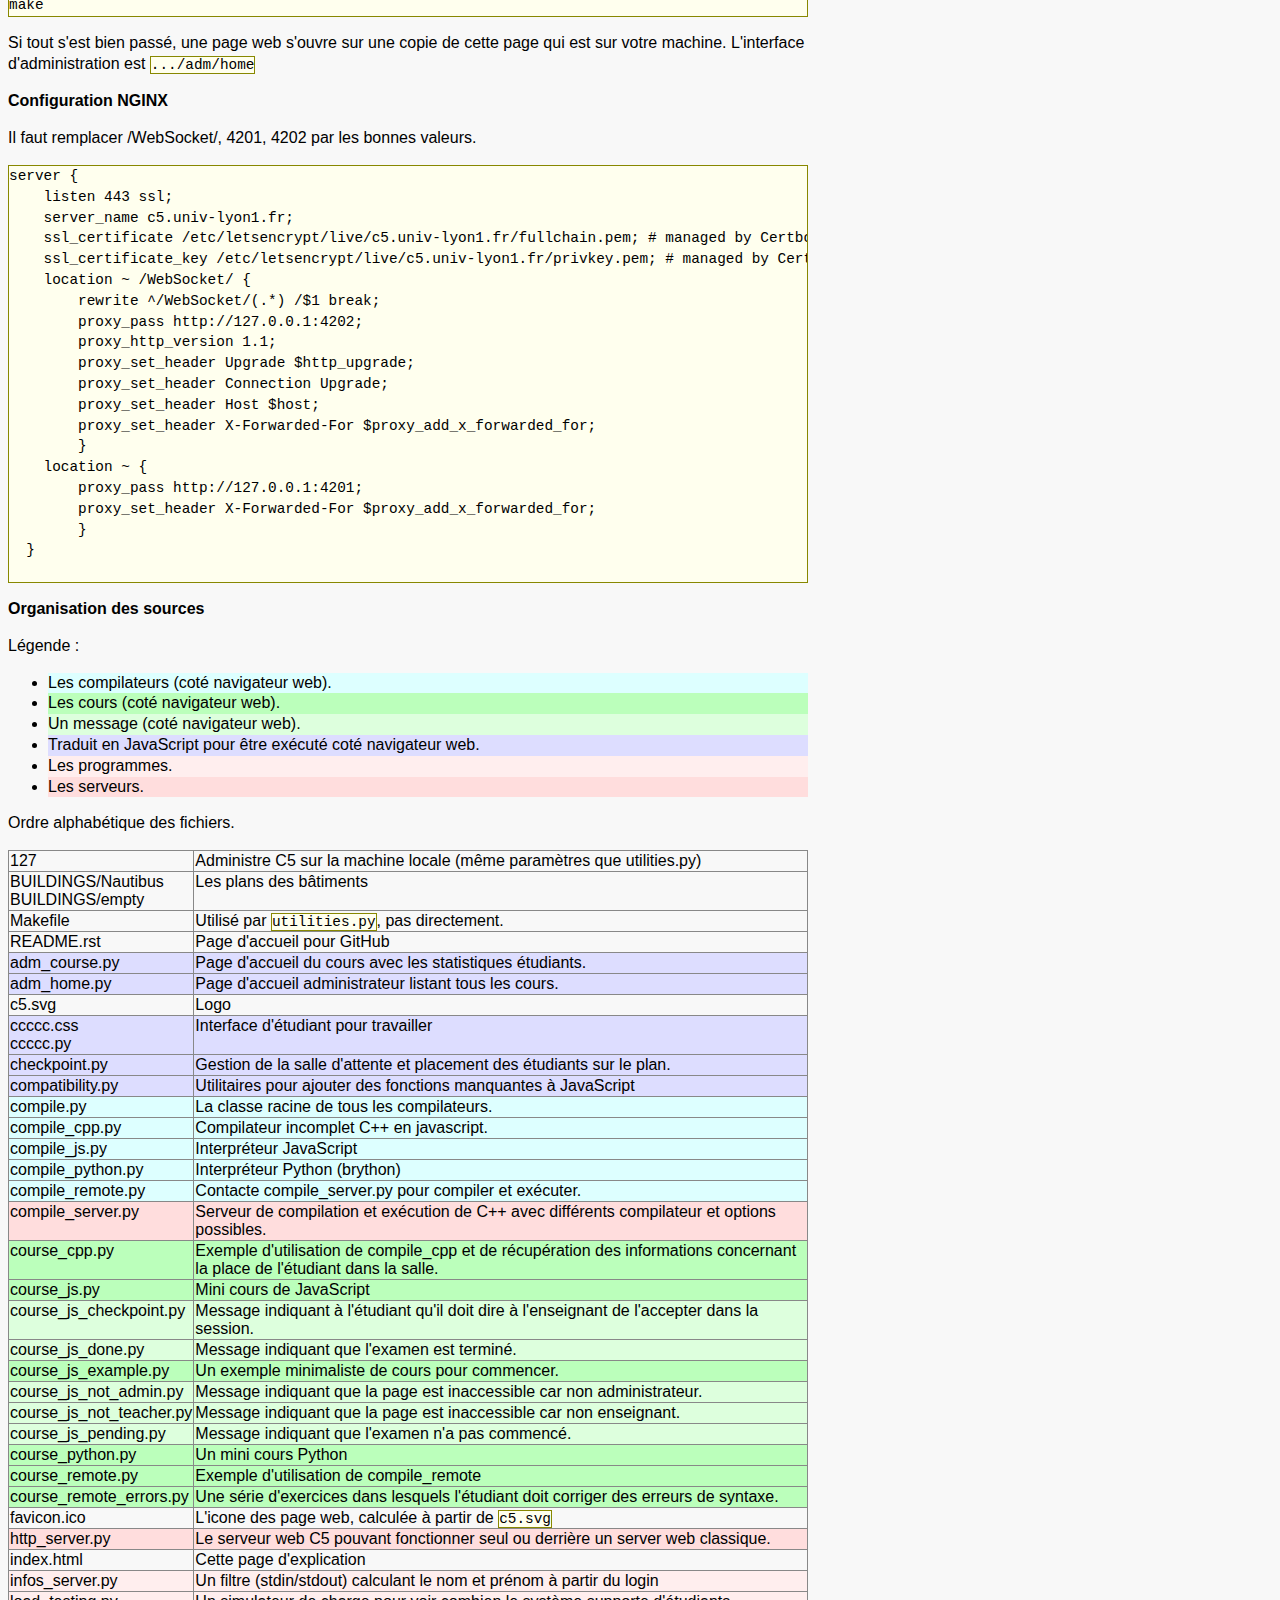
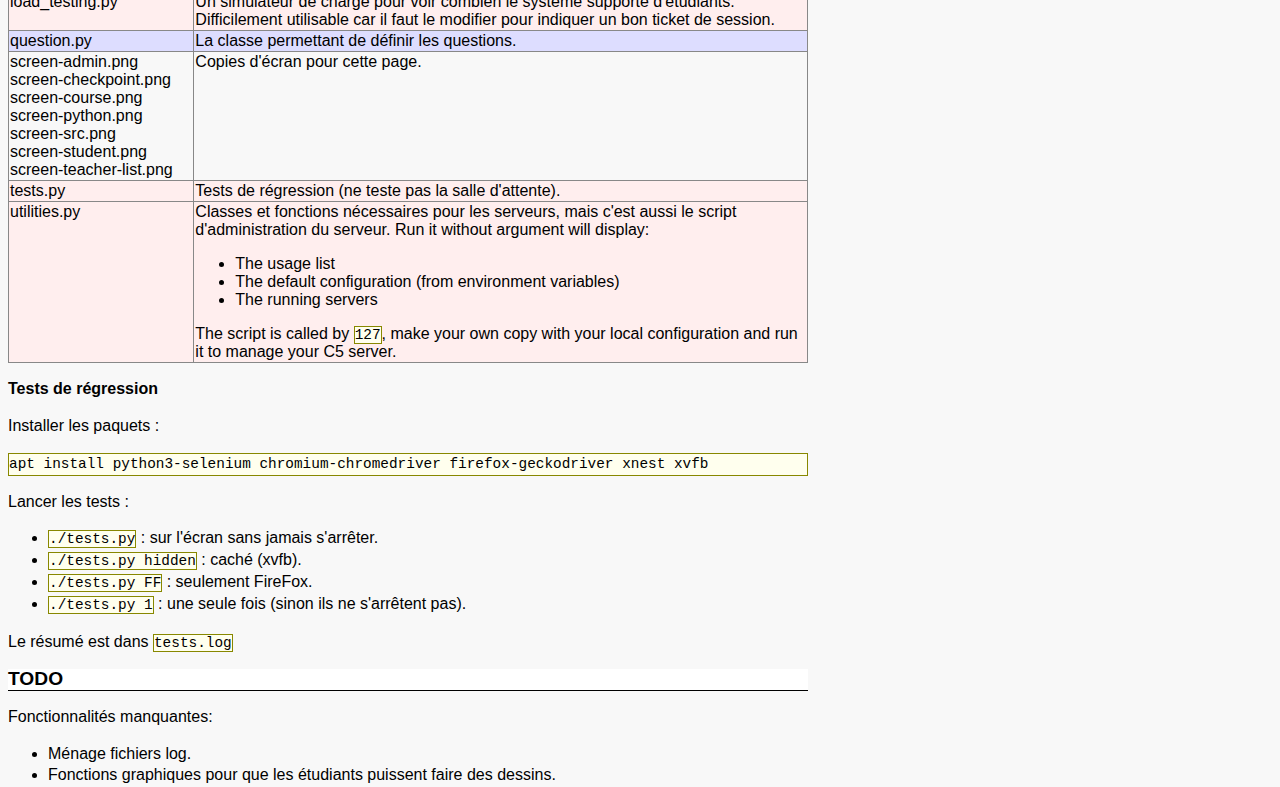
==== commit fbe0f568: "Documentation updates" ====
--- a/index.html
+++ b/index.html
@@ -10,7 +10,10 @@
             line-height: 1.3em;
         }
 
-        H1, H2 { clear: both }
+        H1,
+        H2 {
+            clear: both
+        }
 
         H1 {
             font-size: 150%;
@@ -61,6 +64,12 @@
             font-size: 90%;
             overflow: hidden;
         }
+        .compilateur { background: #DFF }
+        .message { background: #DFD }
+        .cours { background: #BFB }
+        .js { background: #DDF }
+        .serveur { background: #FDD }
+        .executable { background: #FEE }
     </style>
 </head>
 
@@ -123,7 +132,7 @@
     <p>
         Pour chaque question il y a une classe
         dont les méthodes définissent la question.
-        Voici les méthodes possibles dans l'ordre d'appel :
+        Voici les méthodes possibles dans l'ordre d'appel lorsque l'étudiant arrive sur la question :
     </p>
     <ul>
         <li> <tt>default_answer(self)</tt> qui retourne la valeur initiale de l'éditeur.</li>
@@ -154,7 +163,7 @@
     def default_answer(self):
         return "# Tapez votre programme ici :\n"</pre>
     <p>
-        Un sujet complet est une liste de question gérées
+        Un sujet complet est une liste de questions gérées
         par un unique compilateur.
         Par exemple :
     </p>
@@ -185,10 +194,12 @@
             affiche les messages vert/rouge en fonction de la présence
             de <tt>re</tt> dans <tt>text</tt>
         </li>
+        <li> <tt>self.teacher()</tt> donne le nom de l'enseignant qui surveille l'étudiant.</li>
         <li> <tt>batiment, coord_x, coord_y = self.placement()</tt>
             permet de donner un sujet différent aux étudiants.
             Si deux sujets, prendre <tt>(coord_x, coord_y) % 2</tt>
-        <li> <pre>self.set_options(
+        <li>
+            <pre>self.set_options(
     {
         'language': 'javascript',
         'forbiden': "Coller du texte copié venant d'ailleurs n'est pas autorisé.",
@@ -233,10 +244,10 @@
         'allowed': [], # system call allowed 'brk'
 
     })</pre>
-        Il faut mettre seulement les options qui changent.
-        Les options restent les mêmes tant qu'elles ne sont pas modifiées.
-        La disposition de l'écran peut changer d'une question à l'autre.
-    </li>
+            Il faut mettre seulement les options qui changent.
+            Les options restent les mêmes tant qu'elles ne sont pas modifiées.
+            La disposition de l'écran peut changer d'une question à l'autre.
+        </li>
     </ul>
 
 
@@ -254,7 +265,8 @@
         <li> C++: <tt>Compile_remote</tt> envoi des requêtes à
             <tt>compile_server.py</tt> pour compiler avec <tt>g++</tt>
             et exécuter. Supporte <tt>cin</tt> mais pas le graphique.
-            Tous les appels systèmes sont interdits (sauf <tt>fstat</tt>, <tt>write</tt>, <tt>read, </tt><tt>lseek</tt>, <tt>exit_group</tt>),
+            Tous les appels systèmes sont interdits (sauf <tt>fstat</tt>, <tt>write</tt>, <tt>read, </tt><tt>lseek</tt>,
+            <tt>exit_group</tt>),
             donc pas de problème de sécurité.
             Temps et espace limité pour la compilation et l'exécution.</li>
     </ul>
@@ -313,7 +325,7 @@
     <img style="position: absolute; left: calc(var(--body) + 1em)" src="screen-course.png">
     <h3>Administrateur : détails d'un cours</h3>
     <p>
-        Les administreurs peuvent regarder le détails de tous les cours.
+        Les administrateurs peuvent regarder le détails de tous les cours.
         Pour chaque étudiant on a le détail et le résumé de toute
         la colonne sur la dernière ligne (importable directement dans TOMUSS).
     </p>
@@ -387,7 +399,7 @@
         Une fois sur le cours, si celui-ci a une salle d'attente,
         cela affiche «Donnez votre nom à l'enseignant pour qu'il vous ouvre l'examen»
     </p>
-    
+
     <h2>Installer C5</h2>
     <p>
         Lancez ces commandes (Ubuntu) :
@@ -427,6 +439,191 @@
         }
   }
             </pre>
+    <h3>Organisation des sources</h3>
+    <p>
+        Légende :
+    </p>
+    <ul>
+        <li class="compilateur"> Les compilateurs (coté navigateur web). </li>
+        <li class="cours"> Les cours (coté navigateur web).</li>
+        <li class="message"> Un message (coté navigateur web).</li>
+        <li class="js"> Traduit en JavaScript pour être exécuté coté navigateur web.</li>
+        <li class="executable"> Les programmes.</li>
+        <li class="serveur"> Les serveurs.</li>
+    </ul>
+    <p>
+        Ordre alphabétique des fichiers.
+    </p>
+    <table>
+        <tr>
+            <td>127
+            <td>Administre C5 sur la machine locale (même paramètres que utilities.py)
+        </tr>
+        <tr>
+            <td>BUILDINGS/Nautibus<br>
+                BUILDINGS/empty
+            <td> Les plans des bâtiments
+        </tr>
+        <tr>
+            <td>Makefile
+            <td>Utilisé par <tt>utilities.py</tt>, pas directement.
+        </tr>
+        <tr>
+            <td>README.rst
+            <td>Page d'accueil pour GitHub
+        </tr>
+        <tr class="js">
+            <td>adm_course.py
+            <td>Page d'accueil du cours avec les statistiques étudiants.
+        </tr>
+        <tr class="js">
+            <td>adm_home.py
+            <td>Page d'accueil administrateur listant tous les cours.
+        </tr>
+        <tr>
+            <td>c5.svg
+            <td>Logo
+        </tr>
+        <tr class="js">
+            <td>ccccc.css<br>ccccc.py
+            <td>Interface d'étudiant pour travailler
+        </tr>
+        <tr class="js">
+            <td>checkpoint.py
+            <td>Gestion de la salle d'attente et placement des étudiants sur le plan.
+        </tr>
+        <tr class="js">
+            <td>compatibility.py
+            <td>Utilitaires pour ajouter des fonctions manquantes à JavaScript
+        </tr>
+        <tr class="compilateur">
+            <td>compile.py
+            <td>La classe racine de tous les compilateurs.
+        </tr>
+        <tr class="compilateur">
+            <td>compile_cpp.py
+            <td>Compilateur incomplet C++ en javascript.
+        </tr>
+        <tr class="compilateur">
+            <td>compile_js.py
+            <td>Interpréteur JavaScript
+        </tr>
+        <tr class="compilateur">
+            <td>compile_python.py
+            <td>Interpréteur Python (brython)
+        </tr>
+        <tr class="compilateur">
+            <td>compile_remote.py
+            <td>Contacte compile_server.py pour compiler et exécuter.
+        </tr>
+        <tr class="serveur">
+            <td>compile_server.py
+            <td>Serveur de compilation et exécution de C++ avec différents
+                compilateur et options possibles.
+        </tr>
+        <tr class="cours">
+            <td>course_cpp.py
+            <td>Exemple d'utilisation de compile_cpp et de récupération
+                des informations concernant la place de l'étudiant dans la salle.
+        </tr>
+        <tr class="cours">
+            <td>course_js.py
+            <td>Mini cours de JavaScript
+        </tr>
+        <tr class="message">
+            <td>course_js_checkpoint.py
+            <td>Message indiquant à l'étudiant qu'il doit dire à l'enseignant
+                de l'accepter dans la session.
+        </tr>
+        <tr class="message">
+            <td>course_js_done.py
+            <td>Message indiquant que l'examen est terminé.
+        </tr>
+        <tr class="cours">
+            <td>course_js_example.py
+            <td>Un exemple minimaliste de cours pour commencer.
+        </tr>
+        <tr class="message">
+            <td>course_js_not_admin.py
+            <td>Message indiquant que la page est inaccessible car non administrateur.
+        </tr>
+        <tr class="message">
+            <td>course_js_not_teacher.py
+            <td>Message indiquant que la page est inaccessible car non enseignant.
+        </tr>
+        <tr class="message">
+            <td>course_js_pending.py
+            <td>Message indiquant que l'examen n'a pas commencé.
+        </tr>
+        <tr class="cours">
+            <td>course_python.py
+            <td>Un mini cours Python
+        </tr>
+        <tr class="cours">
+            <td>course_remote.py
+            <td>Exemple d'utilisation de compile_remote
+        </tr>
+        <tr class="cours">
+            <td>course_remote_errors.py
+            <td>Une série d'exercices dans lesquels l'étudiant doit corriger des erreurs de syntaxe.
+        </tr>
+        <tr>
+            <td>favicon.ico
+            <td>L'icone des page web, calculée à partir de <tt>c5.svg</tt>
+        </tr>
+        <tr class="serveur">
+            <td>http_server.py
+            <td>Le serveur web C5 pouvant fonctionner seul ou derrière
+                un server web classique.
+        </tr>
+        <tr>
+            <td>index.html
+            <td>Cette page d'explication
+        </tr>
+        <tr class="executable">
+            <td>infos_server.py
+            <td>Un filtre (stdin/stdout) calculant le nom et prénom à partir du login
+        </tr>
+        <tr class="executable">
+            <td>load_testing.py
+            <td>Un simulateur de charge pour voir combien le système supporte d'étudiants.
+                Difficilement utilisable car il faut le modifier pour indiquer un bon ticket de session.
+        </tr>
+        <tr class="js">
+            <td>question.py
+            <td>La classe permettant de définir les questions.
+        </tr>
+        <tr>
+            <td>screen-admin.png<br>
+            screen-checkpoint.png<br>
+            screen-course.png<br>
+            screen-python.png<br>
+            screen-src.png<br>
+            screen-student.png<br>
+            screen-teacher-list.png
+            <td>Copies d'écran pour cette page.
+        </tr>
+        <tr class="executable">
+            <td>tests.py
+            <td>Tests de régression (ne teste pas la salle d'attente).
+        </tr>
+        <tr class="executable">
+            <td>utilities.py
+            <td>Classes et fonctions nécessaires pour les serveurs,
+                mais c'est aussi le script d'administration du serveur.
+                Run it without argument will display:
+                <ul>
+                    <li> The usage list </li>
+                    <li> The default configuration (from environment variables)</li>
+                    <li> The running servers</li>
+                </ul>
+                The script is called by <tt>127</tt>,
+                make your own copy with your local configuration
+                and run it to manage your C5 server.
+        </tr>
+    </table>
+
+
     <h3>Tests de régression</h3>
     <p>
         Installer les paquets :
@@ -450,7 +647,7 @@
     </p>
     <ul>
         <li> Ménage fichiers log. </li>
-        <li> Fonctions graphiques.</li>
+        <li> Fonctions graphiques pour que les étudiants puissent faire des dessins.</li>
         <li> Conseils pour utiliser le clavier plutôt que la souris.</li>
     </ul>
 </body>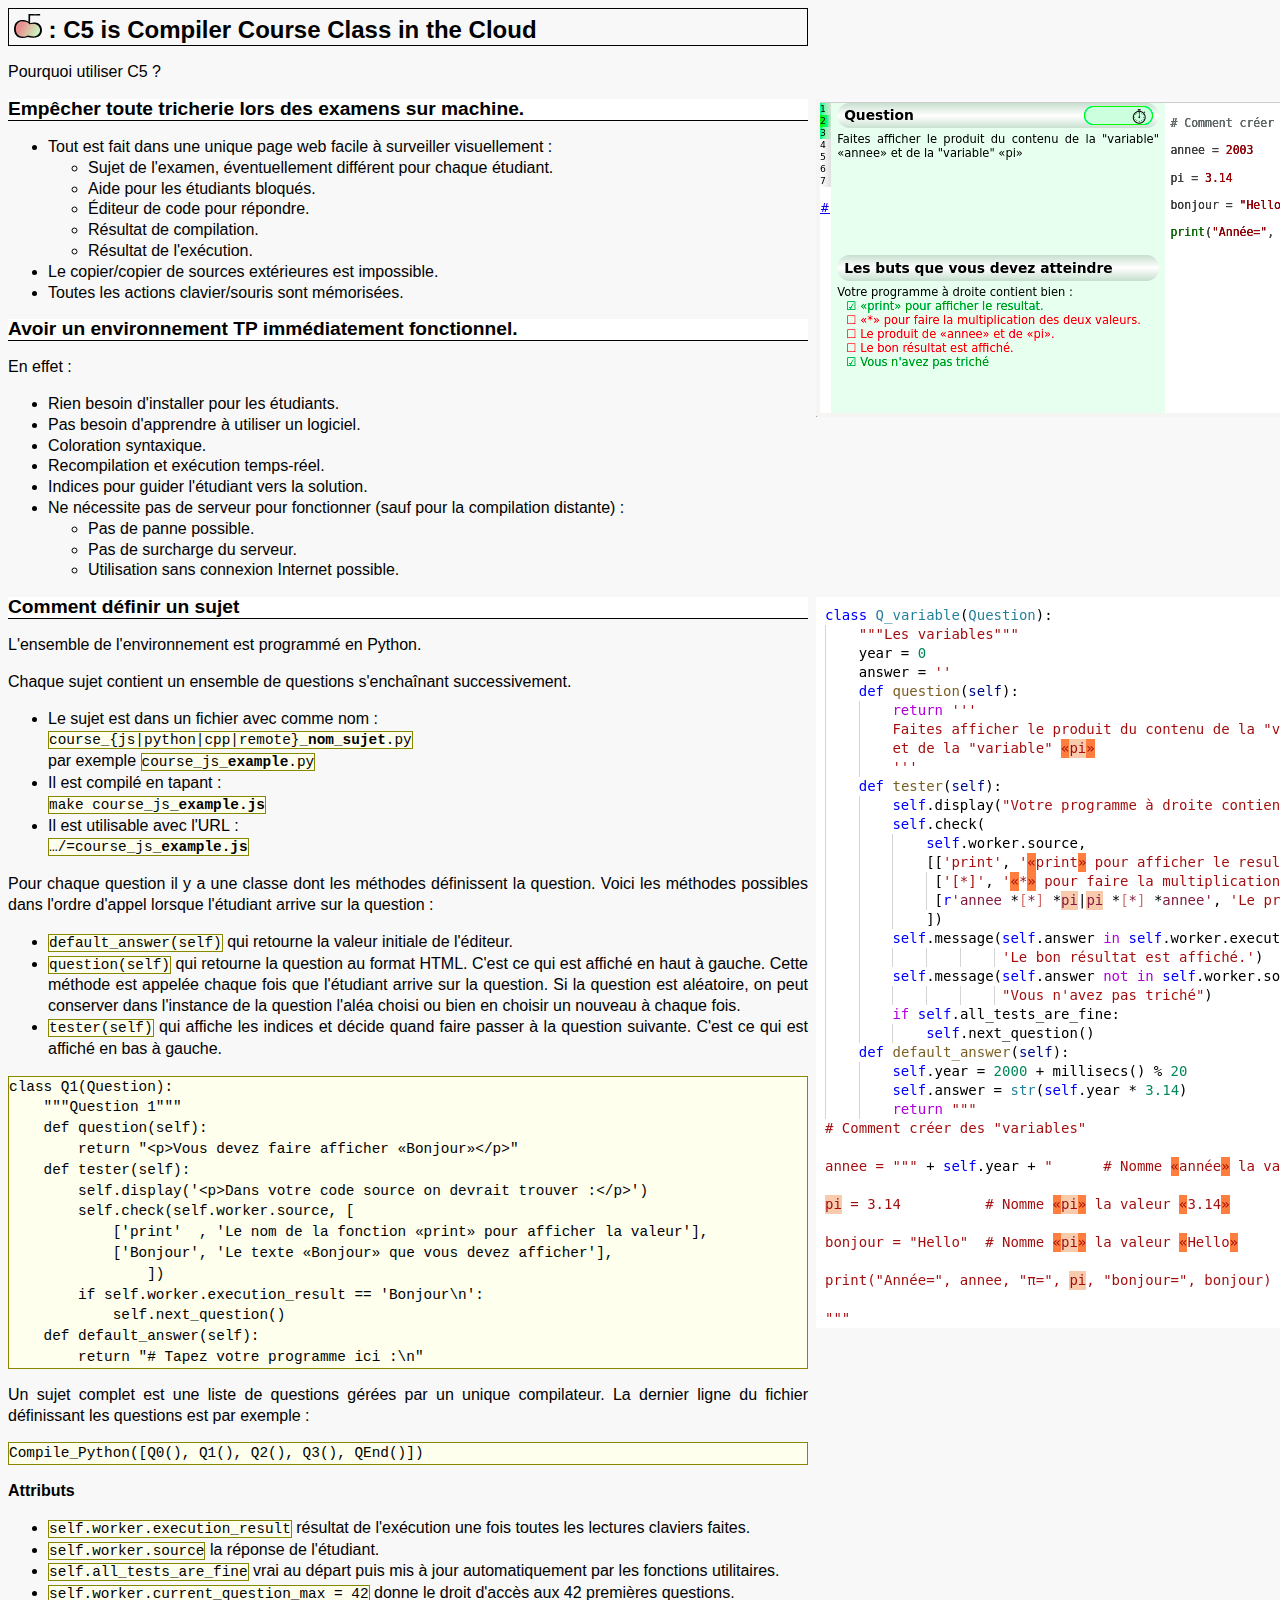
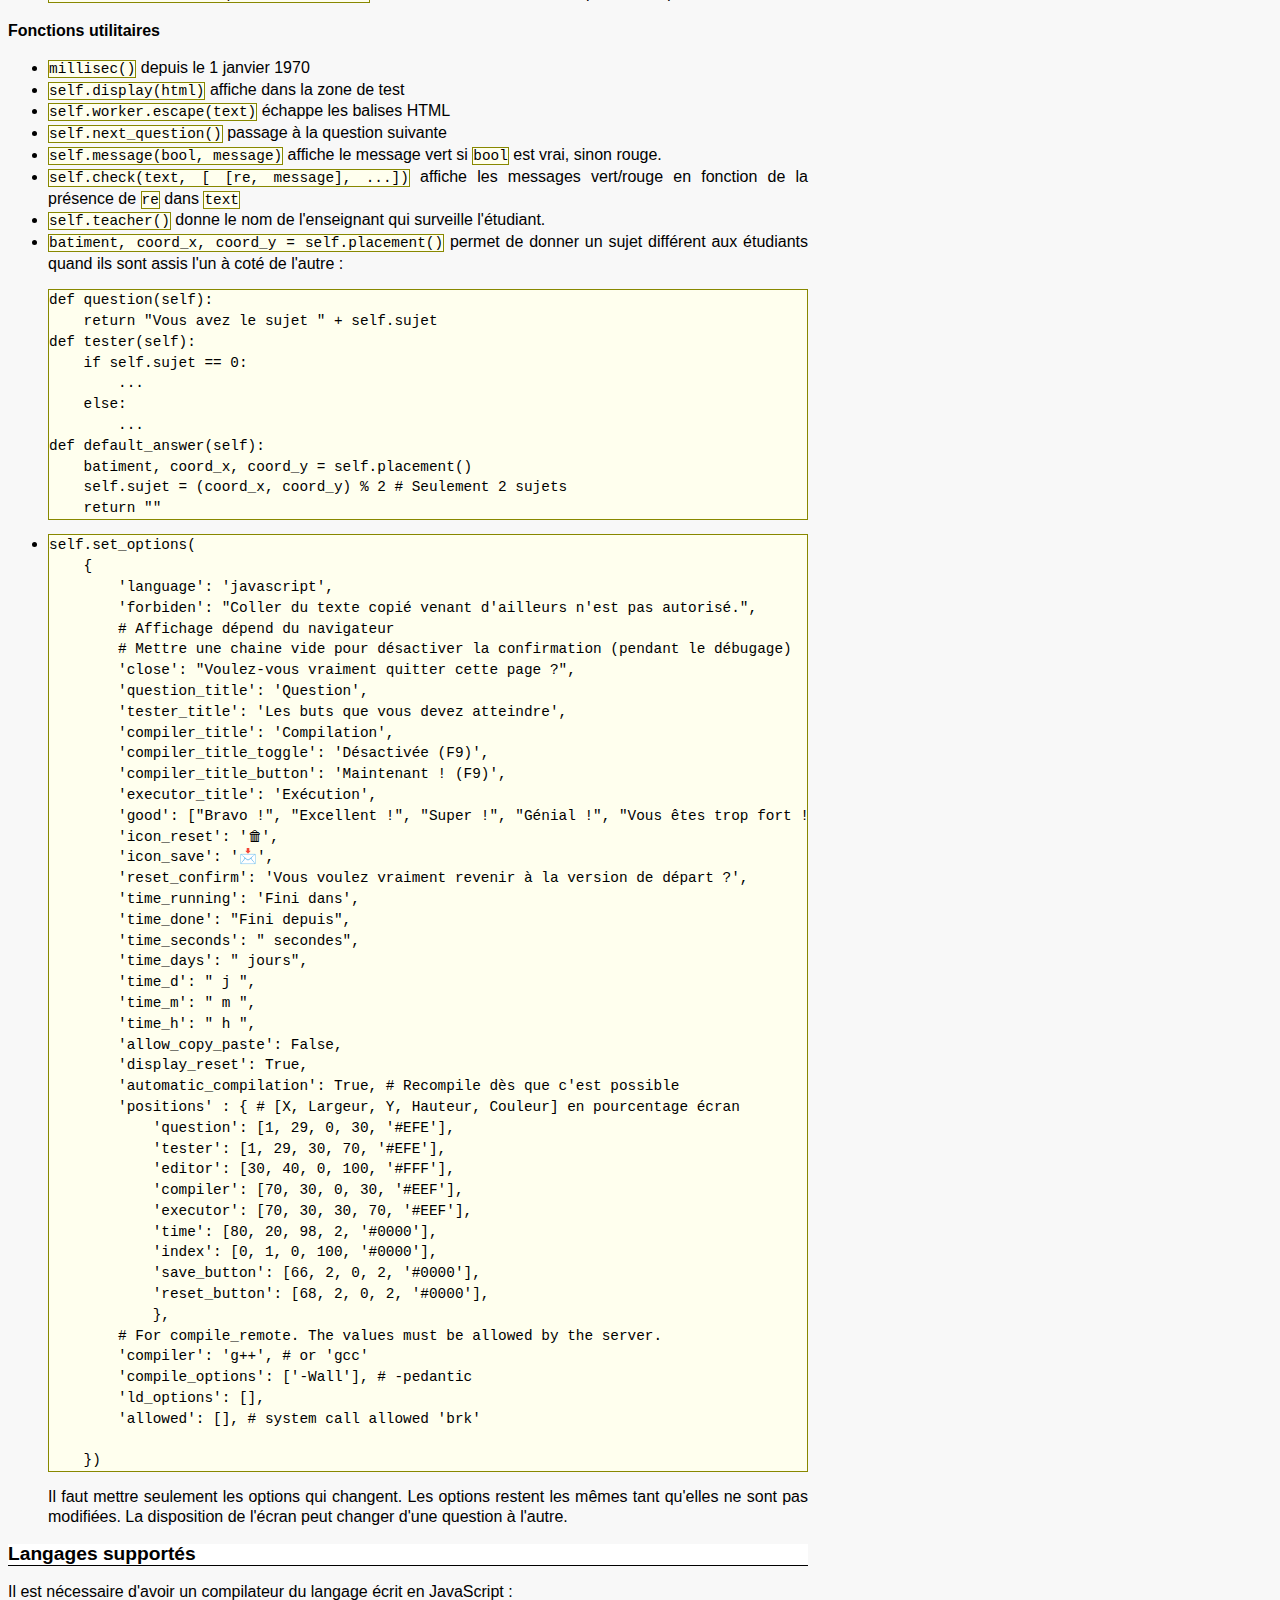
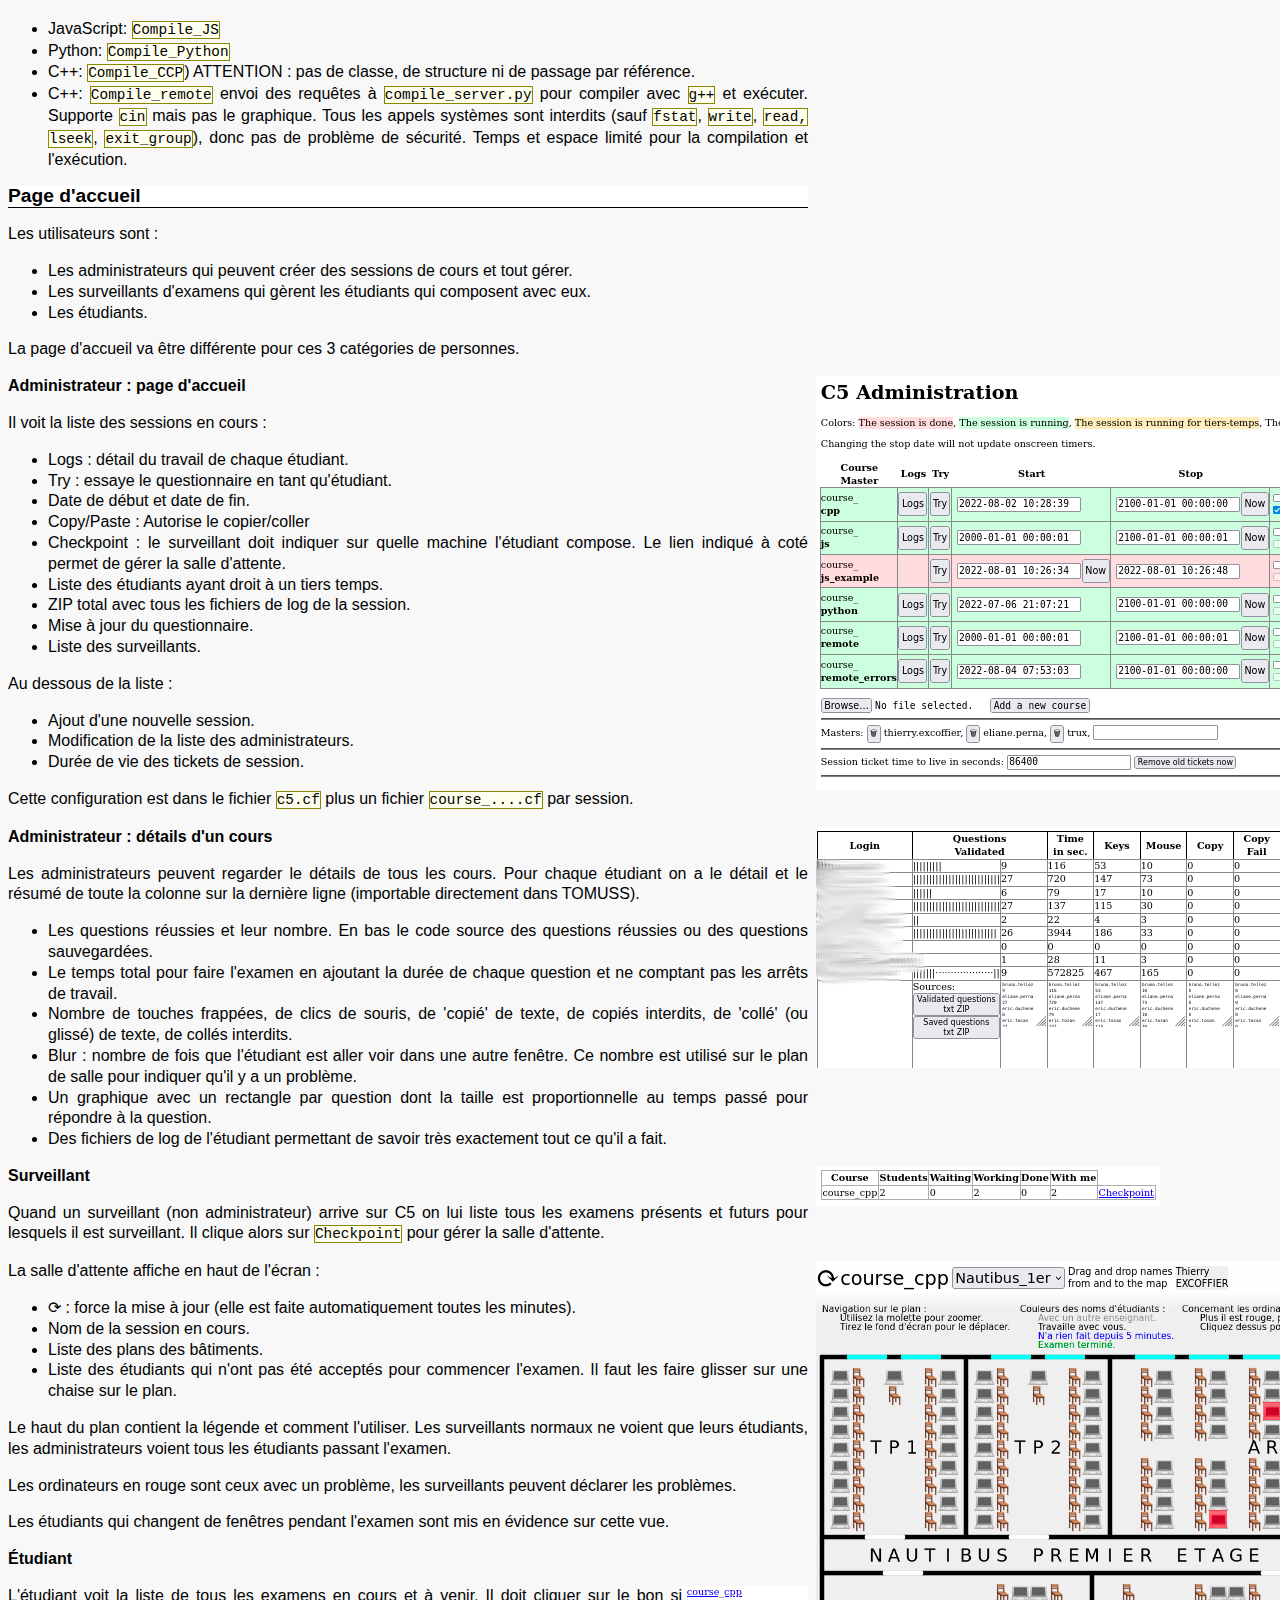
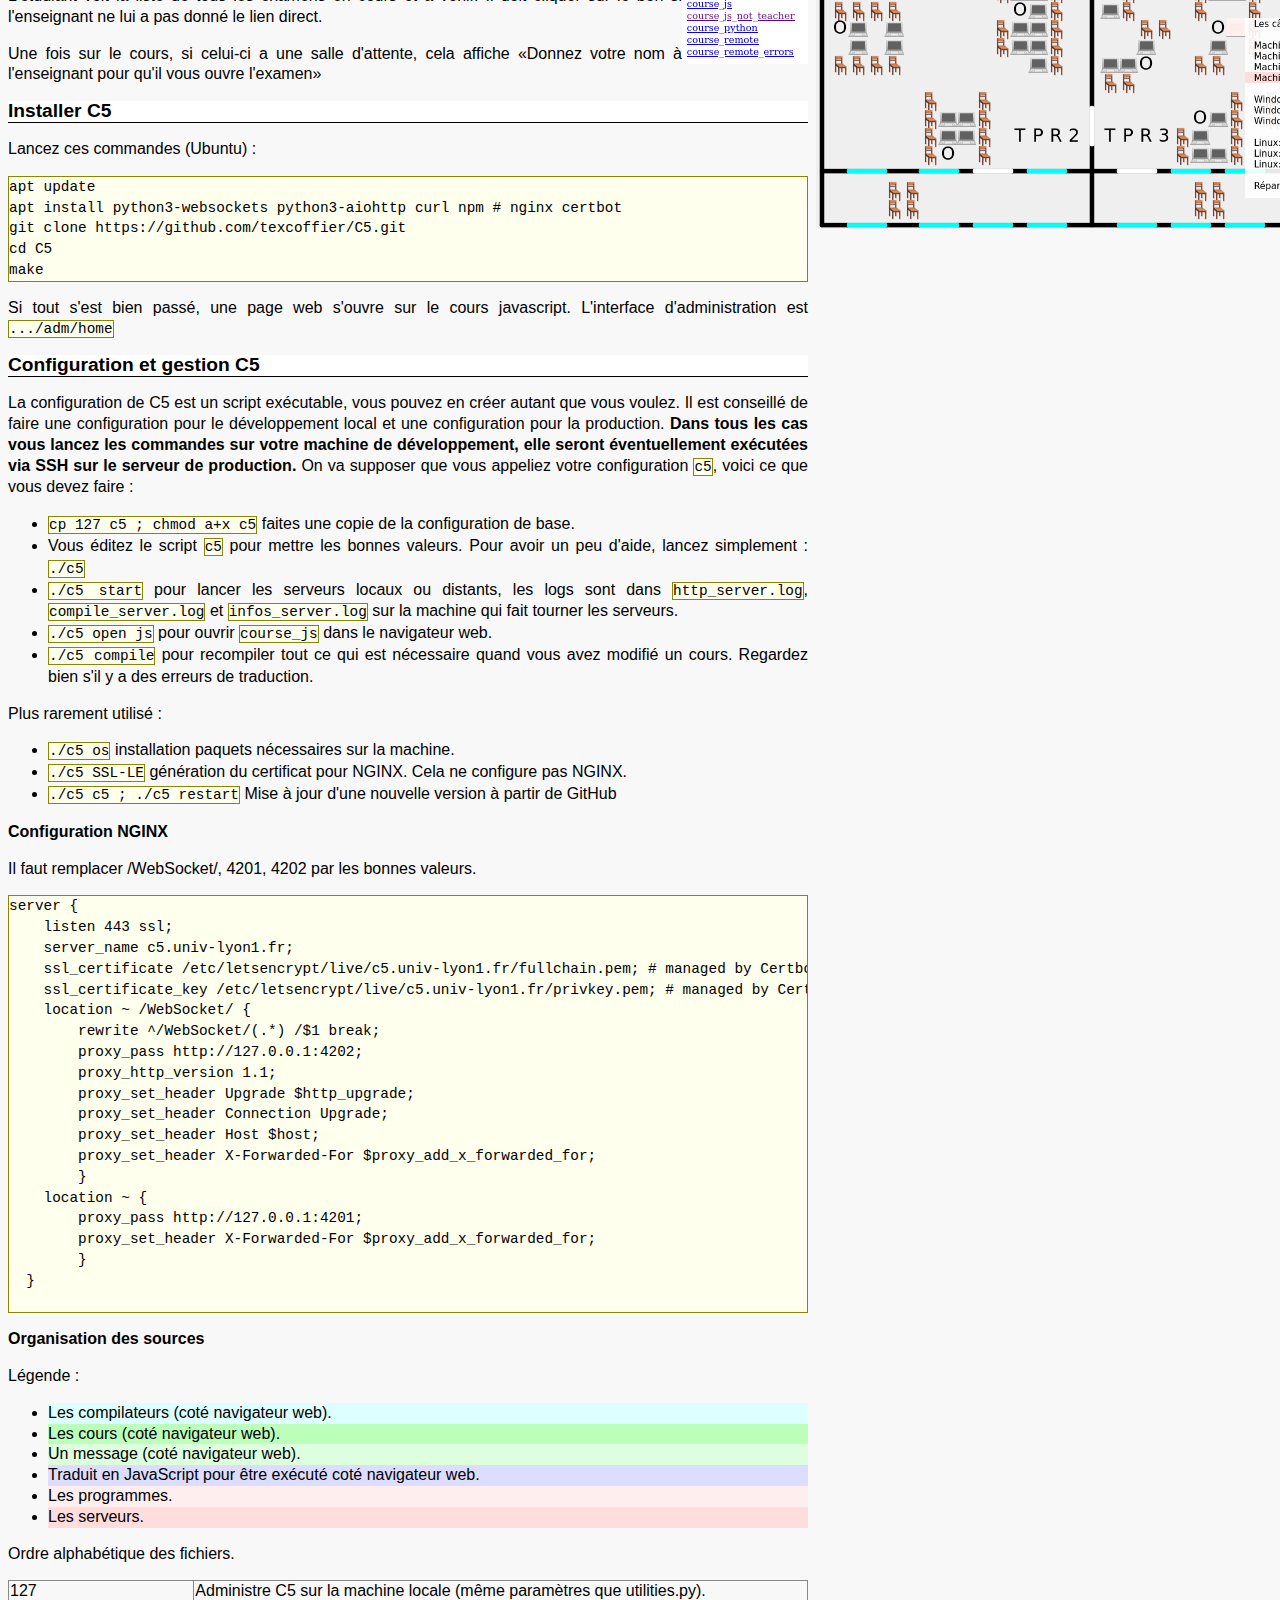
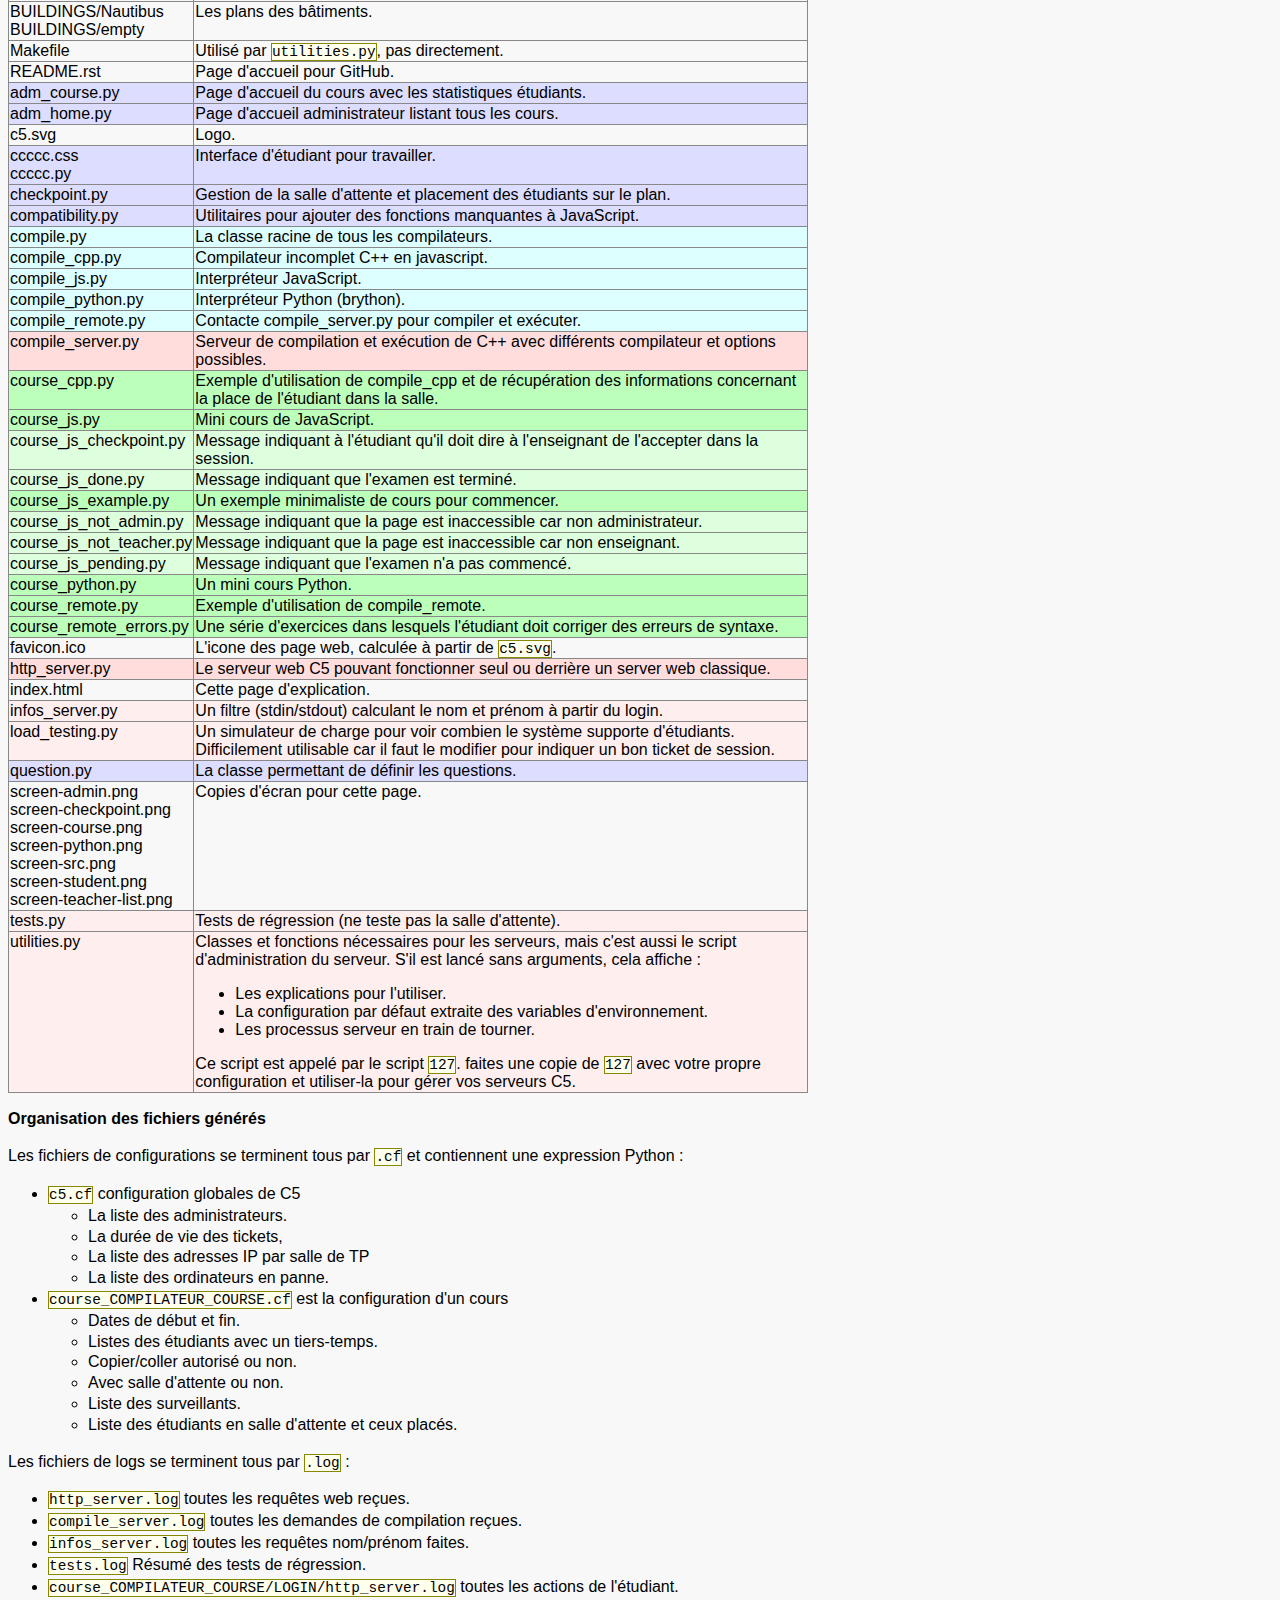
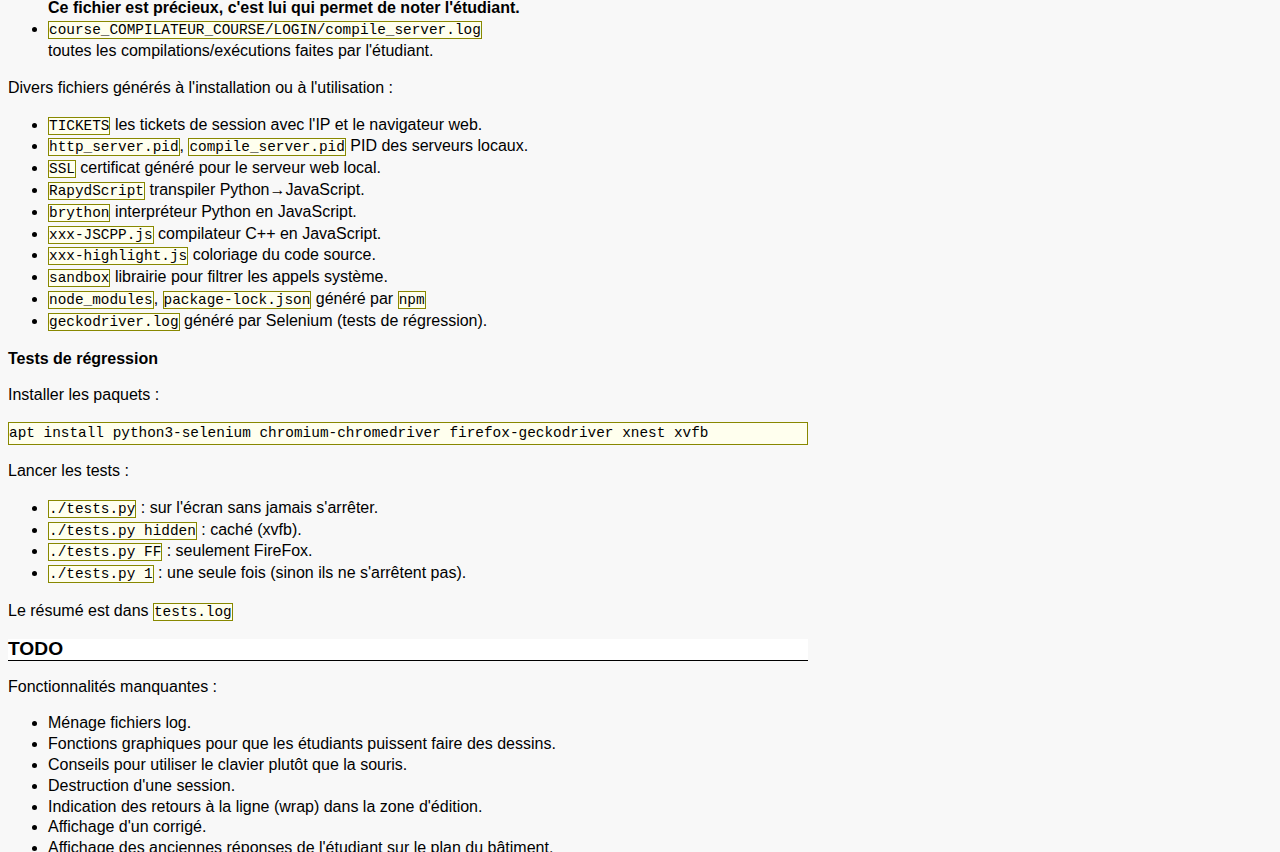
==== commit a2ab10f7: "Documentation update" ====
--- a/index.html
+++ b/index.html
@@ -10,6 +10,11 @@
             line-height: 1.3em;
         }
 
+        P,
+        LI {
+            text-align: justify
+        }
+
         H1,
         H2 {
             clear: both
@@ -64,12 +69,30 @@
             font-size: 90%;
             overflow: hidden;
         }
-        .compilateur { background: #DFF }
-        .message { background: #DFD }
-        .cours { background: #BFB }
-        .js { background: #DDF }
-        .serveur { background: #FDD }
-        .executable { background: #FEE }
+
+        .compilateur {
+            background: #DFF
+        }
+
+        .message {
+            background: #DFD
+        }
+
+        .cours {
+            background: #BFB
+        }
+
+        .js {
+            background: #DDF
+        }
+
+        .serveur {
+            background: #FDD
+        }
+
+        .executable {
+            background: #FEE
+        }
     </style>
 </head>
 
@@ -165,15 +188,15 @@
     <p>
         Un sujet complet est une liste de questions gérées
         par un unique compilateur.
-        Par exemple :
+        La dernier ligne du fichier définissant les questions est par exemple :
     </p>
     <pre>Compile_Python([Q0(), Q1(), Q2(), Q3(), QEnd()])</pre>
 
     <h3>Attributs</h3>
     <ul>
         <li> <tt>self.worker.execution_result</tt> résultat de l'exécution
-            une fois toutes les lectures claviers faites</li>
-        <li> <tt>self.worker.source</tt> la réponse de l'étudiant</li>
+            une fois toutes les lectures claviers faites.</li>
+        <li> <tt>self.worker.source</tt> la réponse de l'étudiant.</li>
         <li> <tt>self.all_tests_are_fine</tt> vrai au départ puis mis à jour automatiquement
             par les fonctions utilitaires.
         </li>
@@ -196,8 +219,19 @@
         </li>
         <li> <tt>self.teacher()</tt> donne le nom de l'enseignant qui surveille l'étudiant.</li>
         <li> <tt>batiment, coord_x, coord_y = self.placement()</tt>
-            permet de donner un sujet différent aux étudiants.
-            Si deux sujets, prendre <tt>(coord_x, coord_y) % 2</tt>
+            permet de donner un sujet différent aux étudiants quand
+            ils sont assis l'un à coté de l'autre :
+            <pre>def question(self):
+    return "Vous avez le sujet " + self.sujet
+def tester(self):
+    if self.sujet == 0:
+        ...
+    else:
+        ...
+def default_answer(self):
+    batiment, coord_x, coord_y = self.placement()
+    self.sujet = (coord_x, coord_y) % 2 # Seulement 2 sujets
+    return ""</pre>
         <li>
             <pre>self.set_options(
     {
@@ -410,10 +444,44 @@
 cd C5
 make</pre>
     <p>
-        Si tout s'est bien passé, une page web s'ouvre sur une copie
-        de cette page qui est sur votre machine.
+        Si tout s'est bien passé, une page web s'ouvre
+        sur le cours javascript.
         L'interface d'administration est <tt>.../adm/home</tt>
     </p>
+    <h2>Configuration et gestion C5</h2>
+    <p>
+        La configuration de C5 est un script exécutable, vous pouvez en créer
+        autant que vous voulez.
+        Il est conseillé de faire une configuration pour le développement local
+        et une configuration pour la production.
+        <b>Dans tous les cas vous lancez les commandes sur votre machine de développement,
+            elle seront éventuellement exécutées via SSH sur le serveur de production.</b>
+        On va supposer que vous appeliez votre configuration <tt>c5</tt>,
+        voici ce que vous devez faire :
+    </p>
+    <ul>
+        <li> <tt>cp 127 c5 ; chmod a+x c5</tt> faites une copie de la configuration de base.</li>
+        <li> Vous éditez le script <tt>c5</tt> pour mettre les bonnes valeurs.
+            Pour avoir un peu d'aide, lancez simplement : <tt>./c5</tt>
+        </li>
+        <li> <tt>./c5 start</tt> pour lancer les serveurs locaux ou distants,
+            les logs sont dans <tt>http_server.log</tt>, <tt>compile_server.log</tt>
+            et <tt>infos_server.log</tt> sur la machine qui fait tourner les serveurs.</li>
+        <li> <tt>./c5 open js</tt> pour ouvrir <tt>course_js</tt> dans le navigateur web.</li>
+        <li> <tt>./c5 compile</tt> pour recompiler tout ce qui est nécessaire
+            quand vous avez modifié un cours.
+            Regardez bien s'il y a des erreurs de traduction.</li>
+    </ul>
+    <p>
+        Plus rarement utilisé :
+    </p>
+    <ul>
+        <li> <tt>./c5 os</tt> installation paquets nécessaires sur la machine.
+        <li> <tt>./c5 SSL-LE</tt> génération du certificat pour NGINX.
+            Cela ne configure pas NGINX.</li>
+        <li> <tt>./c5 c5 ; ./c5 restart</tt> Mise à jour d'une nouvelle version à partir de GitHub</li>
+    </ul>
+
     <h3>Configuration NGINX</h3>
     <p>
         Il faut remplacer /WebSocket/, 4201, 4202 par les bonnes valeurs.
@@ -457,12 +525,12 @@
     <table>
         <tr>
             <td>127
-            <td>Administre C5 sur la machine locale (même paramètres que utilities.py)
+            <td>Administre C5 sur la machine locale (même paramètres que utilities.py).
         </tr>
         <tr>
             <td>BUILDINGS/Nautibus<br>
                 BUILDINGS/empty
-            <td> Les plans des bâtiments
+            <td> Les plans des bâtiments.
         </tr>
         <tr>
             <td>Makefile
@@ -470,7 +538,7 @@
         </tr>
         <tr>
             <td>README.rst
-            <td>Page d'accueil pour GitHub
+            <td>Page d'accueil pour GitHub.
         </tr>
         <tr class="js">
             <td>adm_course.py
@@ -482,11 +550,11 @@
         </tr>
         <tr>
             <td>c5.svg
-            <td>Logo
+            <td>Logo.
         </tr>
         <tr class="js">
             <td>ccccc.css<br>ccccc.py
-            <td>Interface d'étudiant pour travailler
+            <td>Interface d'étudiant pour travailler.
         </tr>
         <tr class="js">
             <td>checkpoint.py
@@ -494,7 +562,7 @@
         </tr>
         <tr class="js">
             <td>compatibility.py
-            <td>Utilitaires pour ajouter des fonctions manquantes à JavaScript
+            <td>Utilitaires pour ajouter des fonctions manquantes à JavaScript.
         </tr>
         <tr class="compilateur">
             <td>compile.py
@@ -506,11 +574,11 @@
         </tr>
         <tr class="compilateur">
             <td>compile_js.py
-            <td>Interpréteur JavaScript
+            <td>Interpréteur JavaScript.
         </tr>
         <tr class="compilateur">
             <td>compile_python.py
-            <td>Interpréteur Python (brython)
+            <td>Interpréteur Python (brython).
         </tr>
         <tr class="compilateur">
             <td>compile_remote.py
@@ -528,7 +596,7 @@
         </tr>
         <tr class="cours">
             <td>course_js.py
-            <td>Mini cours de JavaScript
+            <td>Mini cours de JavaScript.
         </tr>
         <tr class="message">
             <td>course_js_checkpoint.py
@@ -557,11 +625,11 @@
         </tr>
         <tr class="cours">
             <td>course_python.py
-            <td>Un mini cours Python
+            <td>Un mini cours Python.
         </tr>
         <tr class="cours">
             <td>course_remote.py
-            <td>Exemple d'utilisation de compile_remote
+            <td>Exemple d'utilisation de compile_remote.
         </tr>
         <tr class="cours">
             <td>course_remote_errors.py
@@ -569,7 +637,7 @@
         </tr>
         <tr>
             <td>favicon.ico
-            <td>L'icone des page web, calculée à partir de <tt>c5.svg</tt>
+            <td>L'icone des page web, calculée à partir de <tt>c5.svg</tt>.
         </tr>
         <tr class="serveur">
             <td>http_server.py
@@ -578,11 +646,11 @@
         </tr>
         <tr>
             <td>index.html
-            <td>Cette page d'explication
+            <td>Cette page d'explication.
         </tr>
         <tr class="executable">
             <td>infos_server.py
-            <td>Un filtre (stdin/stdout) calculant le nom et prénom à partir du login
+            <td>Un filtre (stdin/stdout) calculant le nom et prénom à partir du login.
         </tr>
         <tr class="executable">
             <td>load_testing.py
@@ -595,12 +663,12 @@
         </tr>
         <tr>
             <td>screen-admin.png<br>
-            screen-checkpoint.png<br>
-            screen-course.png<br>
-            screen-python.png<br>
-            screen-src.png<br>
-            screen-student.png<br>
-            screen-teacher-list.png
+                screen-checkpoint.png<br>
+                screen-course.png<br>
+                screen-python.png<br>
+                screen-src.png<br>
+                screen-student.png<br>
+                screen-teacher-list.png
             <td>Copies d'écran pour cette page.
         </tr>
         <tr class="executable">
@@ -611,17 +679,72 @@
             <td>utilities.py
             <td>Classes et fonctions nécessaires pour les serveurs,
                 mais c'est aussi le script d'administration du serveur.
-                Run it without argument will display:
+                S'il est lancé sans arguments, cela affiche :
                 <ul>
-                    <li> The usage list </li>
-                    <li> The default configuration (from environment variables)</li>
-                    <li> The running servers</li>
+                    <li> Les explications pour l'utiliser.</li>
+                    <li> La configuration par défaut extraite des variables d'environnement.</li>
+                    <li> Les processus serveur en train de tourner.</li>
                 </ul>
-                The script is called by <tt>127</tt>,
-                make your own copy with your local configuration
-                and run it to manage your C5 server.
+                Ce script est appelé par le script <tt>127</tt>.
+                faites une copie de <tt>127</tt> avec votre propre configuration
+                et utiliser-la pour gérer vos serveurs C5.
         </tr>
     </table>
+
+    <h3>Organisation des fichiers générés</h3>
+    <p>
+        Les fichiers de configurations se terminent tous par <tt>.cf</tt>
+        et contiennent une expression Python :
+    </p>
+    <ul>
+        <li> <tt>c5.cf</tt> configuration globales de C5
+            <ul>
+                <li> La liste des administrateurs.
+                <li> La durée de vie des tickets,
+                <li> La liste des adresses IP par salle de TP
+                <li> La liste des ordinateurs en panne.
+            </ul>
+        </li>
+        <li> <tt>course_COMPILATEUR_COURSE.cf</tt> est la configuration d'un cours
+            <ul>
+                <li> Dates de début et fin.</li>
+                <li> Listes des étudiants avec un tiers-temps.</li>
+                <li> Copier/coller autorisé ou non.</li>
+                <li> Avec salle d'attente ou non.</li>
+                <li> Liste des surveillants.</li>
+                <li> Liste des étudiants en salle d'attente et ceux placés.</li>
+            </ul>
+        </li>
+    </ul>
+    <p>
+        Les fichiers de logs se terminent tous par <tt>.log</tt> :
+    </p>
+    <ul>
+        <li> <tt>http_server.log</tt> toutes les requêtes web reçues.</li>
+        <li> <tt>compile_server.log</tt> toutes les demandes de compilation reçues.</li>
+        <li> <tt>infos_server.log</tt> toutes les requêtes nom/prénom faites.</li>
+        <li> <tt>tests.log</tt> Résumé des tests de régression.</li>
+        <li> <tt>course_COMPILATEUR_COURSE/LOGIN/http_server.log</tt> toutes les actions de l'étudiant.<br>
+            <b>Ce fichier est précieux, c'est lui qui permet de noter l'étudiant.</b>
+        </li>
+        <li> <tt>course_COMPILATEUR_COURSE/LOGIN/compile_server.log</tt><br>
+            toutes les compilations/exécutions faites par l'étudiant.</li>
+    </ul>
+    <p>
+        Divers fichiers générés à l'installation ou à l'utilisation :
+    </p>
+    <ul>
+        <li> <tt>TICKETS</tt> les tickets de session avec l'IP et le navigateur web.</li>
+        <li> <tt>http_server.pid</tt>, <tt>compile_server.pid</tt> PID des serveurs locaux.</li>
+        <li> <tt>SSL</tt> certificat généré pour le serveur web local.</li>
+        <li> <tt>RapydScript</tt> transpiler Python→JavaScript.</li>
+        <li> <tt>brython</tt> interpréteur Python en JavaScript.</li>
+        <li> <tt>xxx-JSCPP.js</tt> compilateur C++ en JavaScript.</li>
+        <li> <tt>xxx-highlight.js</tt> coloriage du code source.</li>
+        <li> <tt>sandbox</tt> librairie pour filtrer les appels système.</li>
+        <li> <tt>node_modules</tt>, <tt>package-lock.json</tt> généré par <tt>npm</tt></li>
+        <li> <tt>geckodriver.log</tt> généré par Selenium (tests de régression).</li>
+    </ul>
 
 
     <h3>Tests de régression</h3>
@@ -643,11 +766,17 @@
     </p>
     <h2>TODO</h2>
     <p>
-        Fonctionnalités manquantes:
+        Fonctionnalités manquantes :
     </p>
     <ul>
         <li> Ménage fichiers log. </li>
         <li> Fonctions graphiques pour que les étudiants puissent faire des dessins.</li>
         <li> Conseils pour utiliser le clavier plutôt que la souris.</li>
+        <li> Destruction d'une session.</li>
+        <li> Indication des retours à la ligne (wrap) dans la zone d'édition.</li>
+        <li> Affichage d'un corrigé.</li>
+        <li> Affichage des anciennes réponses de l'étudiant sur le plan du bâtiment.</li>
+        <li> Générer automatiquement la liste finale des questions.</li>
+        <li> Mettre les courses dans un répertoire séparé.</li>
     </ul>
 </body>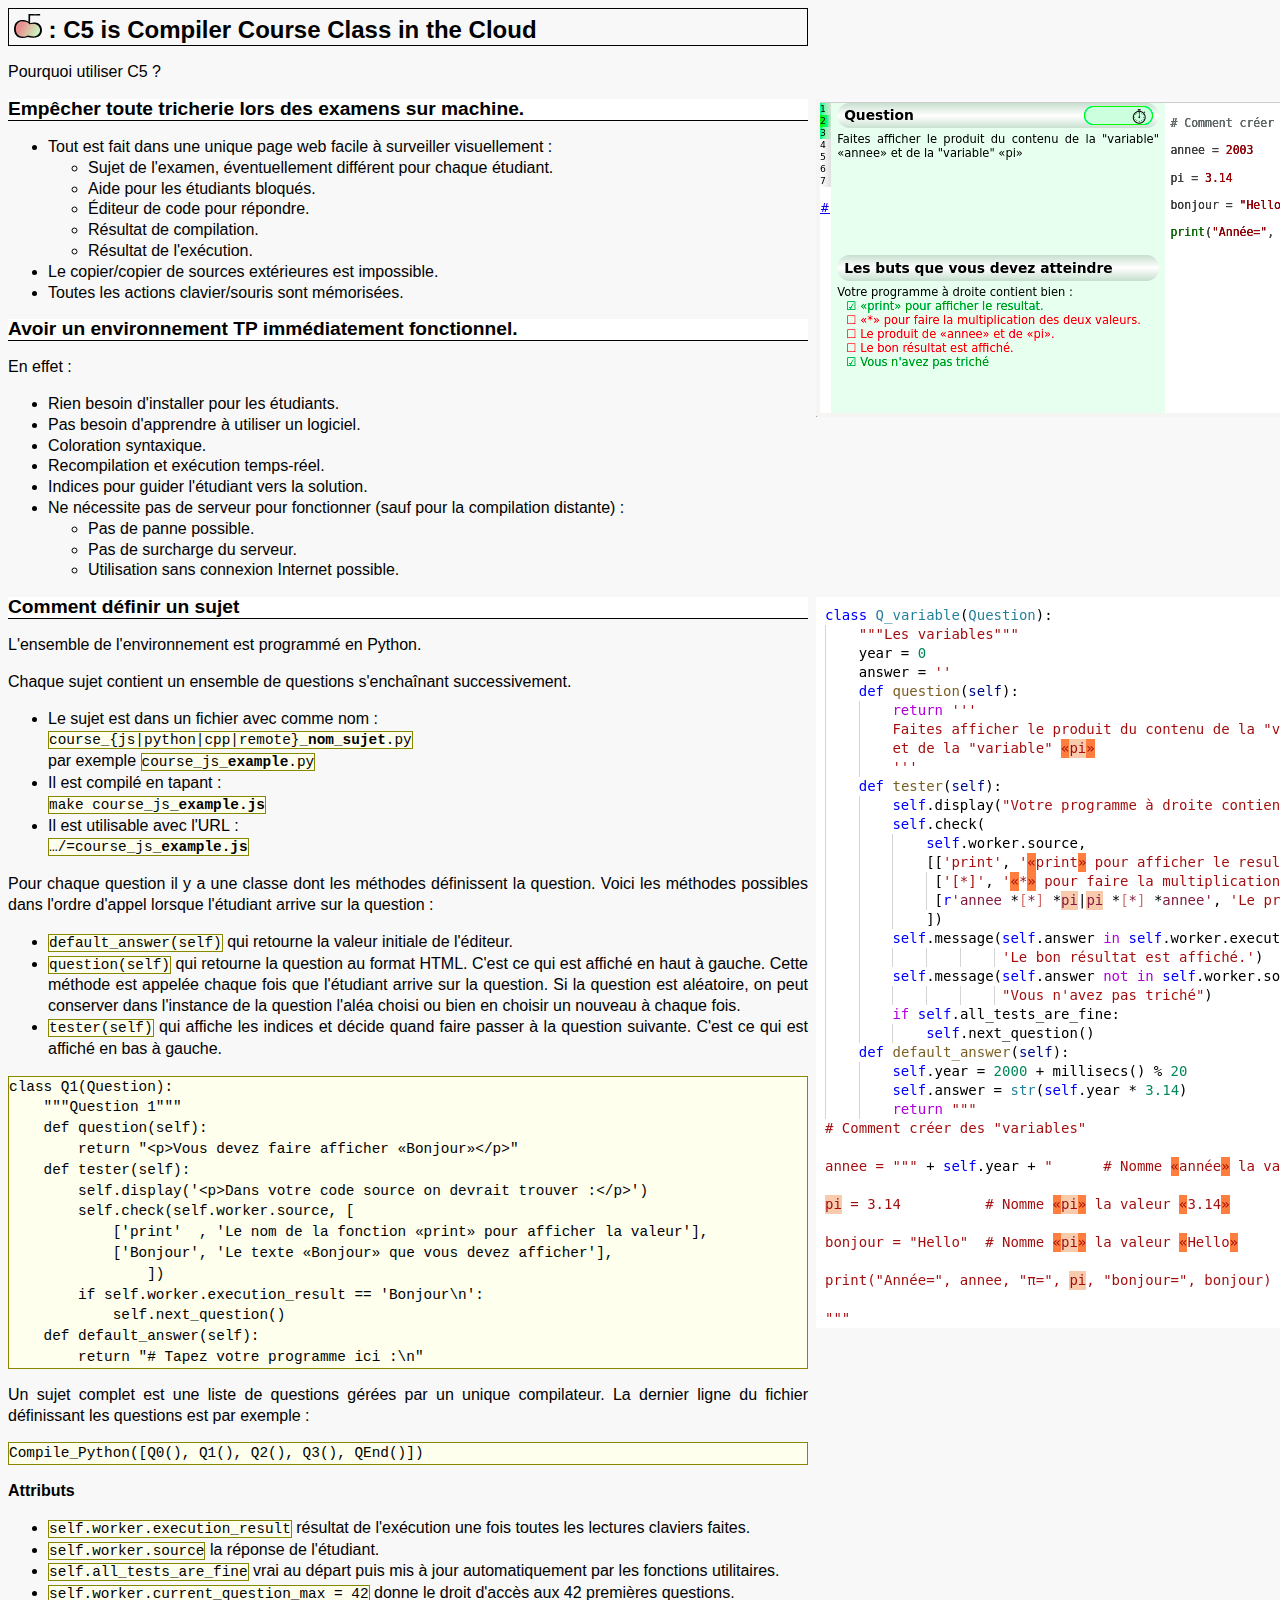
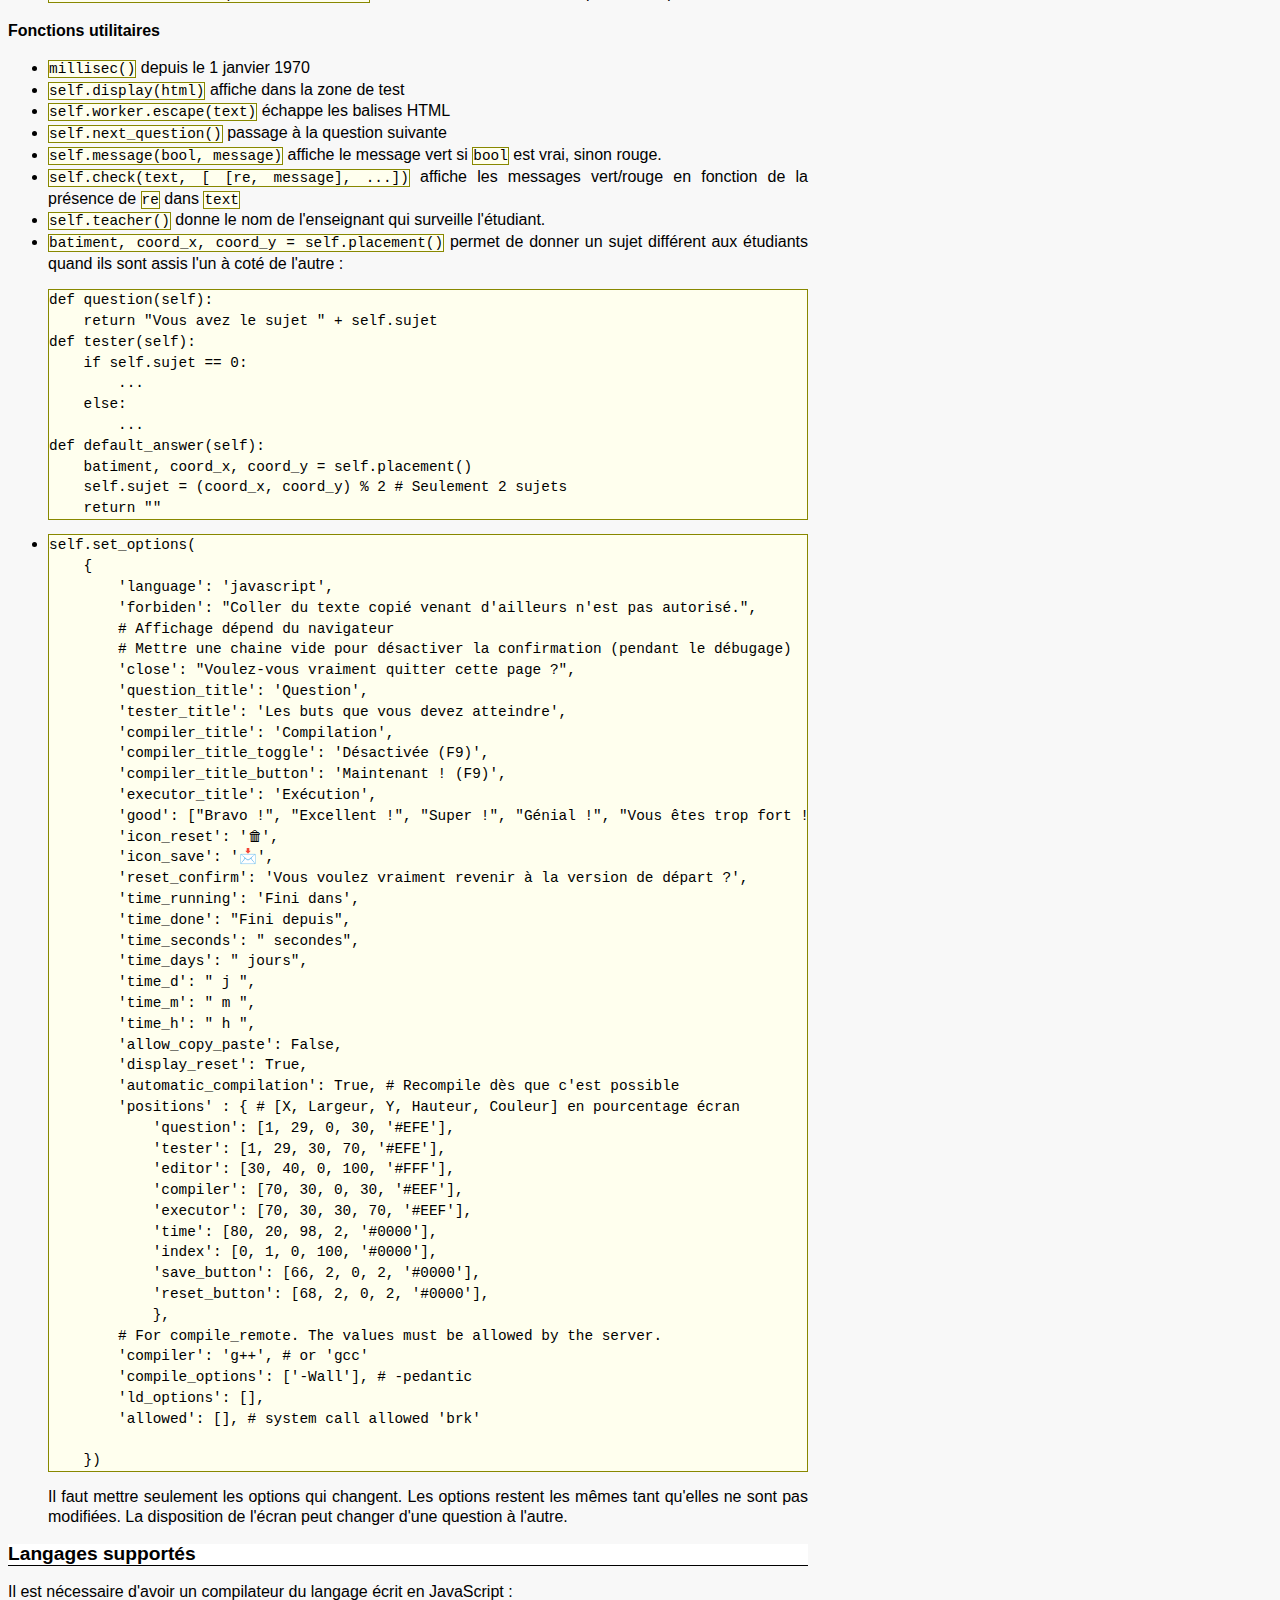
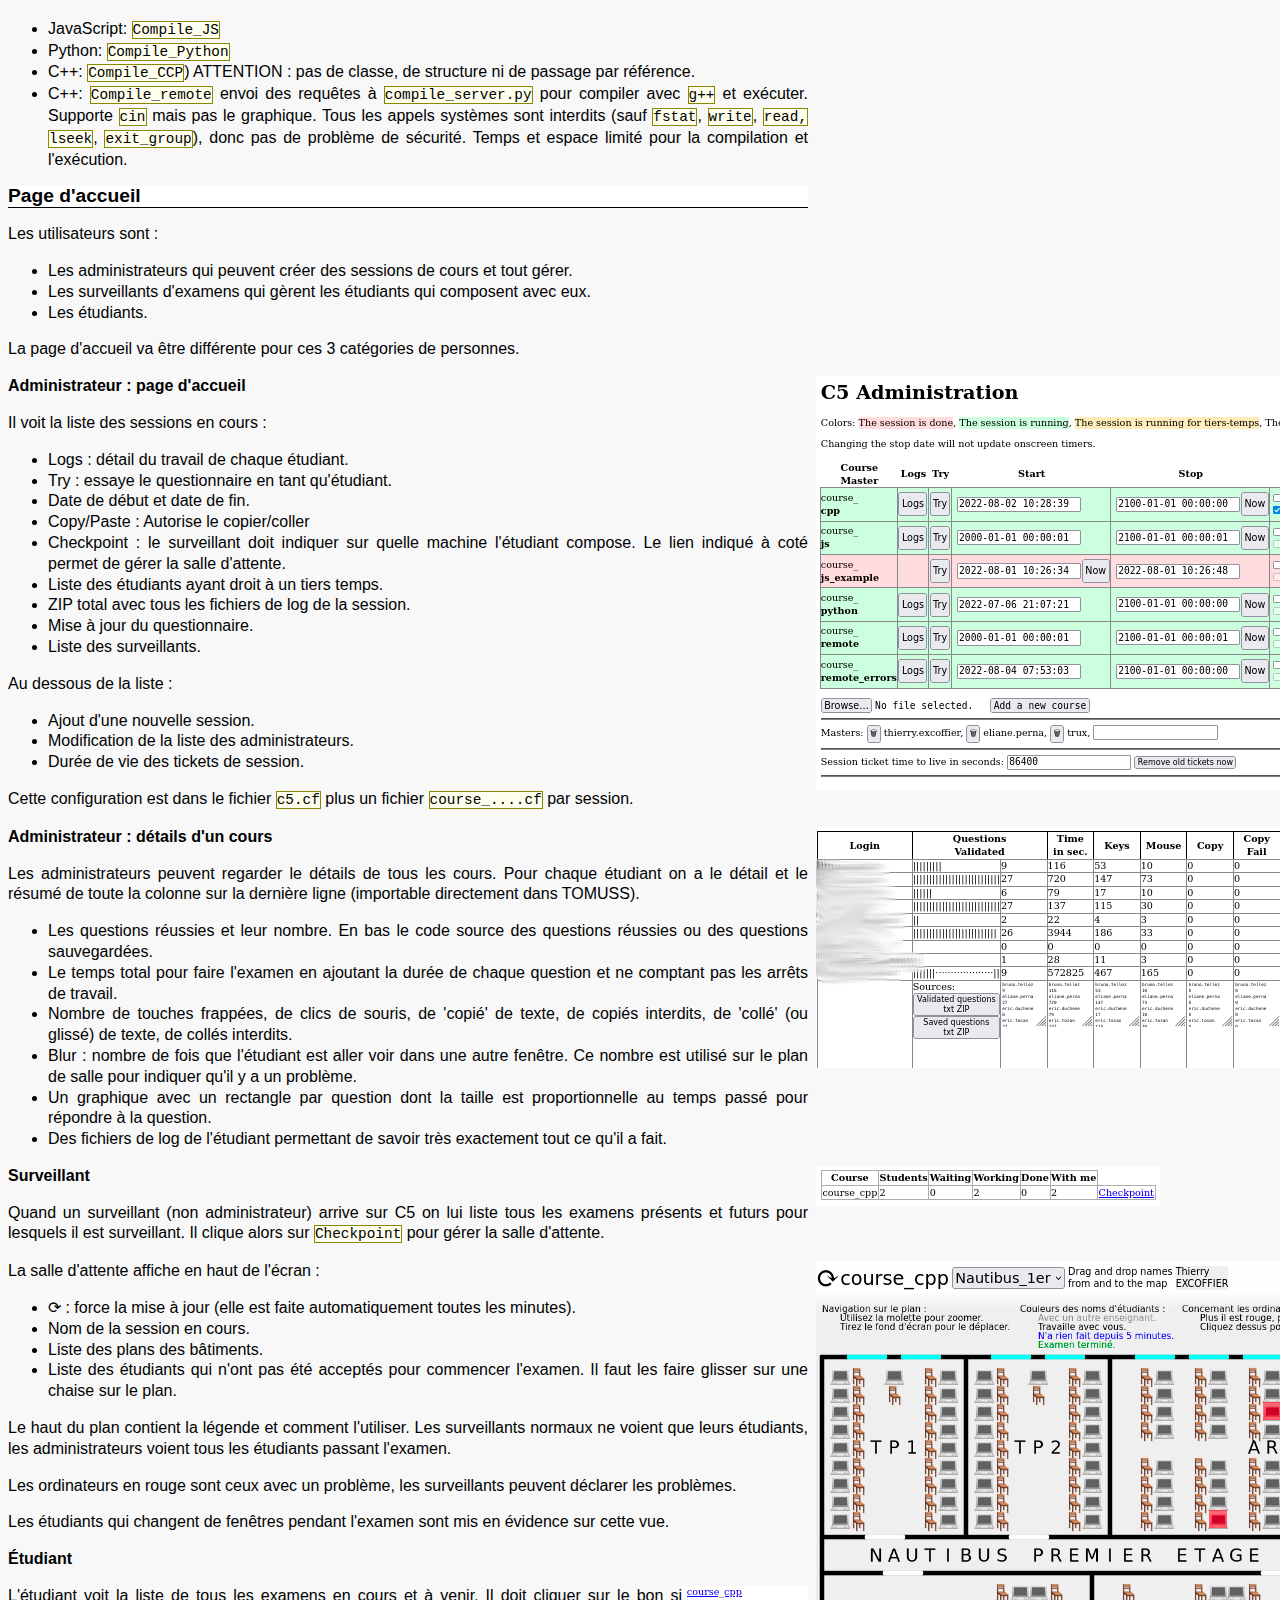
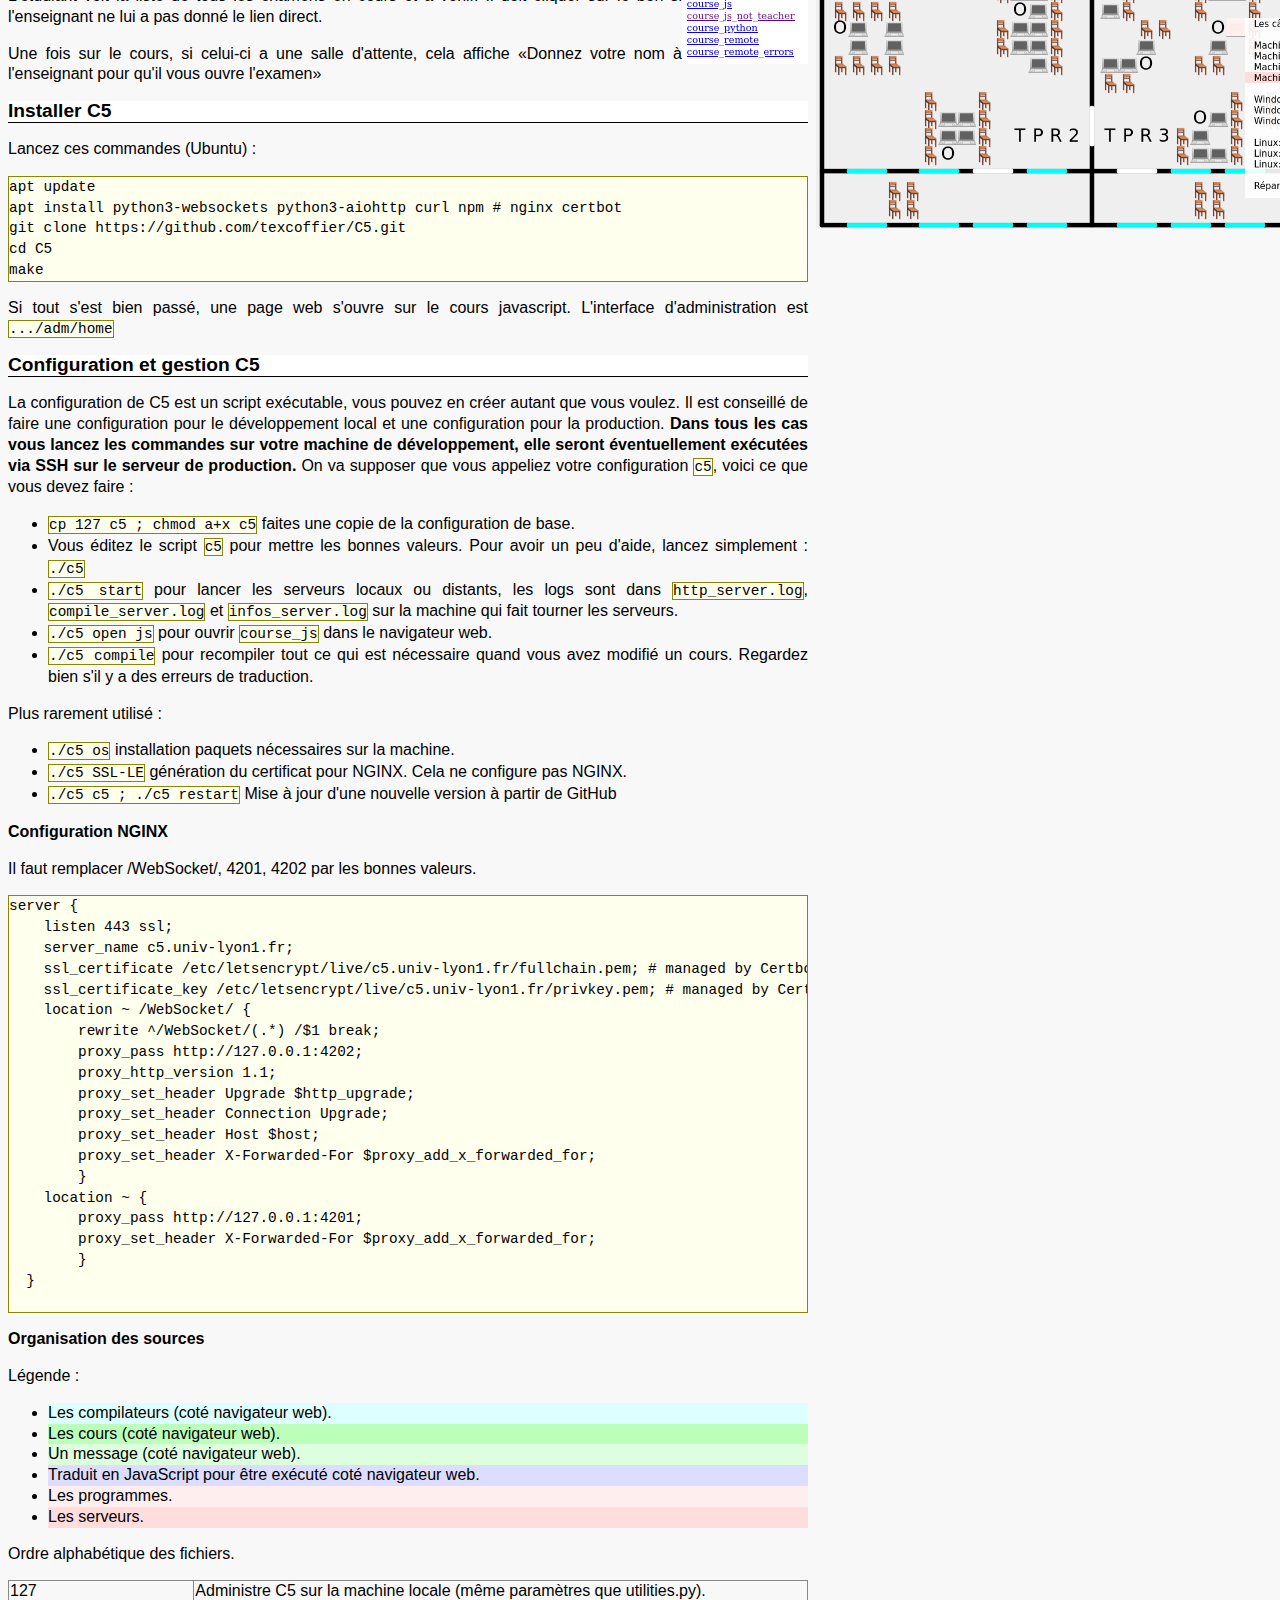
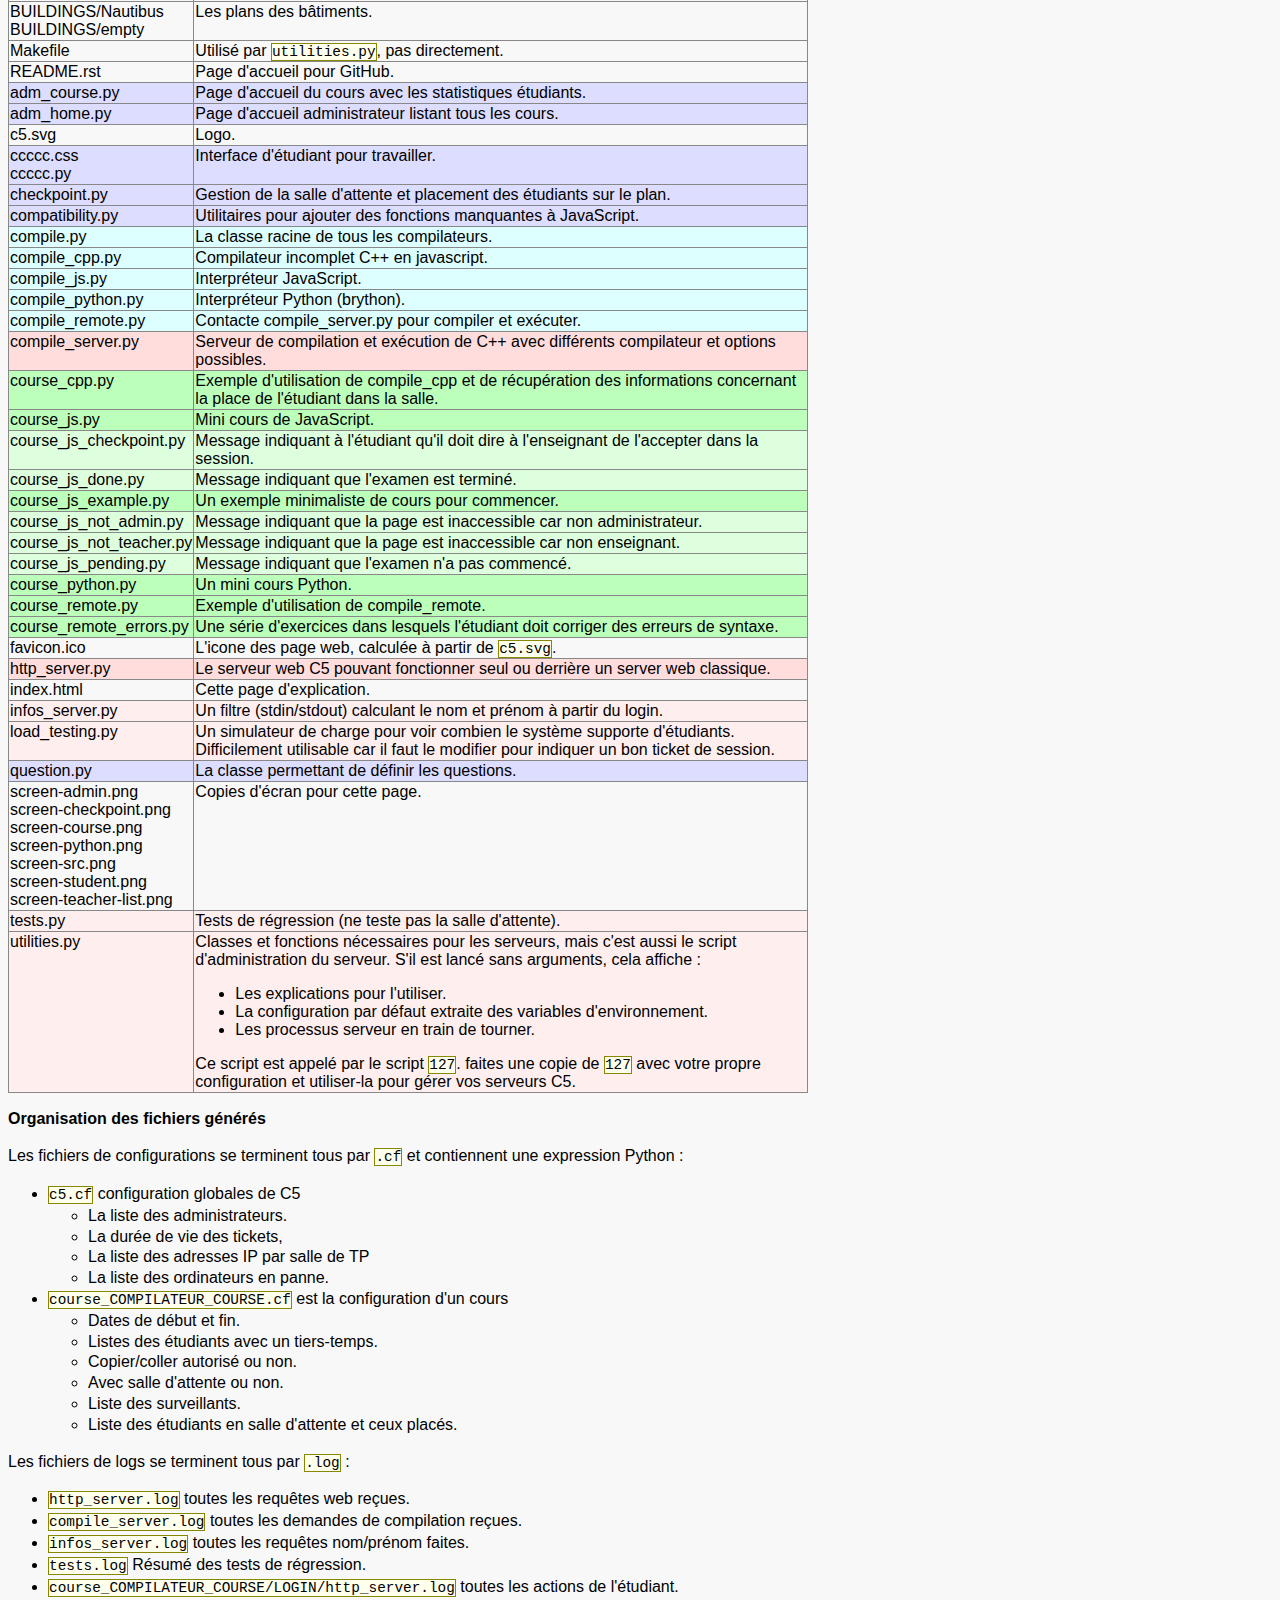
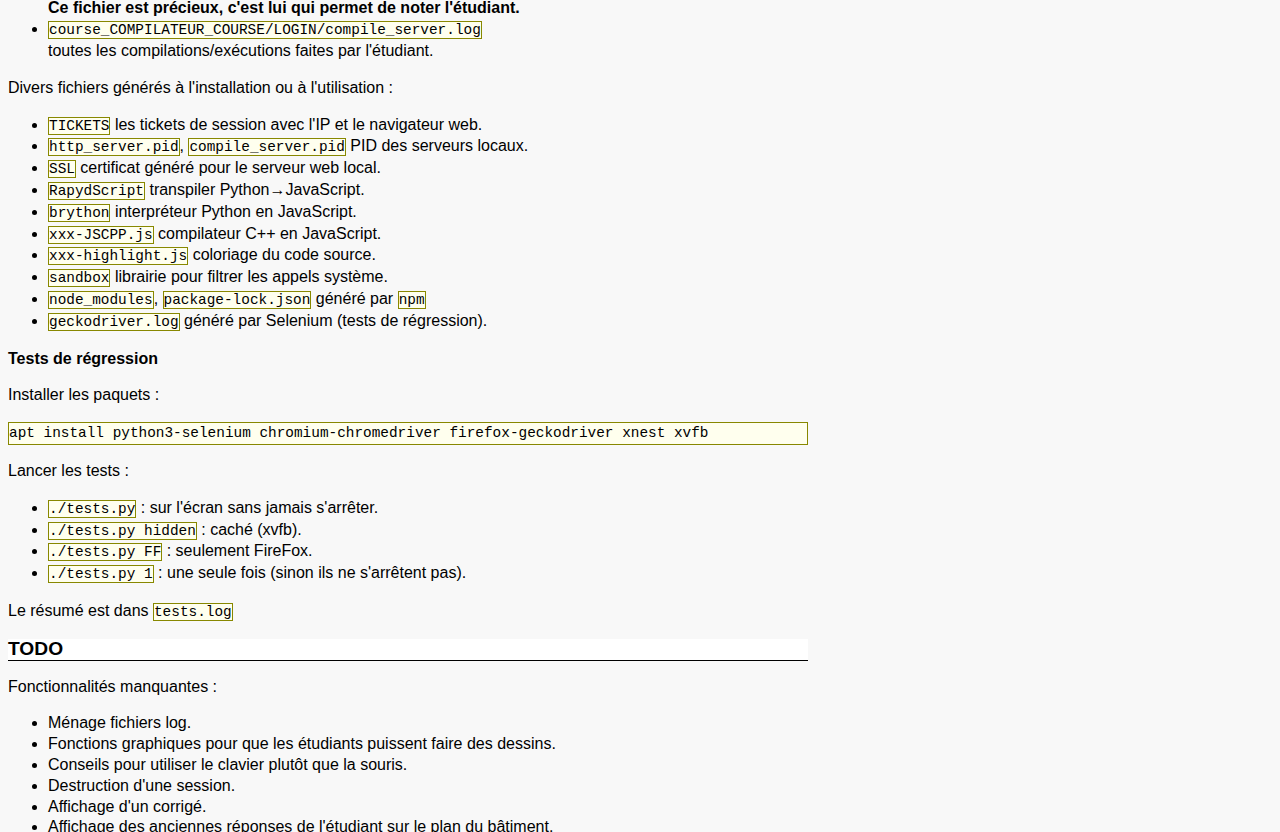
==== commit a5087a90: "Wrapped text is greyed in the editor" ====
--- a/index.html
+++ b/index.html
@@ -773,7 +773,6 @@
         <li> Fonctions graphiques pour que les étudiants puissent faire des dessins.</li>
         <li> Conseils pour utiliser le clavier plutôt que la souris.</li>
         <li> Destruction d'une session.</li>
-        <li> Indication des retours à la ligne (wrap) dans la zone d'édition.</li>
         <li> Affichage d'un corrigé.</li>
         <li> Affichage des anciennes réponses de l'étudiant sur le plan du bâtiment.</li>
         <li> Générer automatiquement la liste finale des questions.</li>
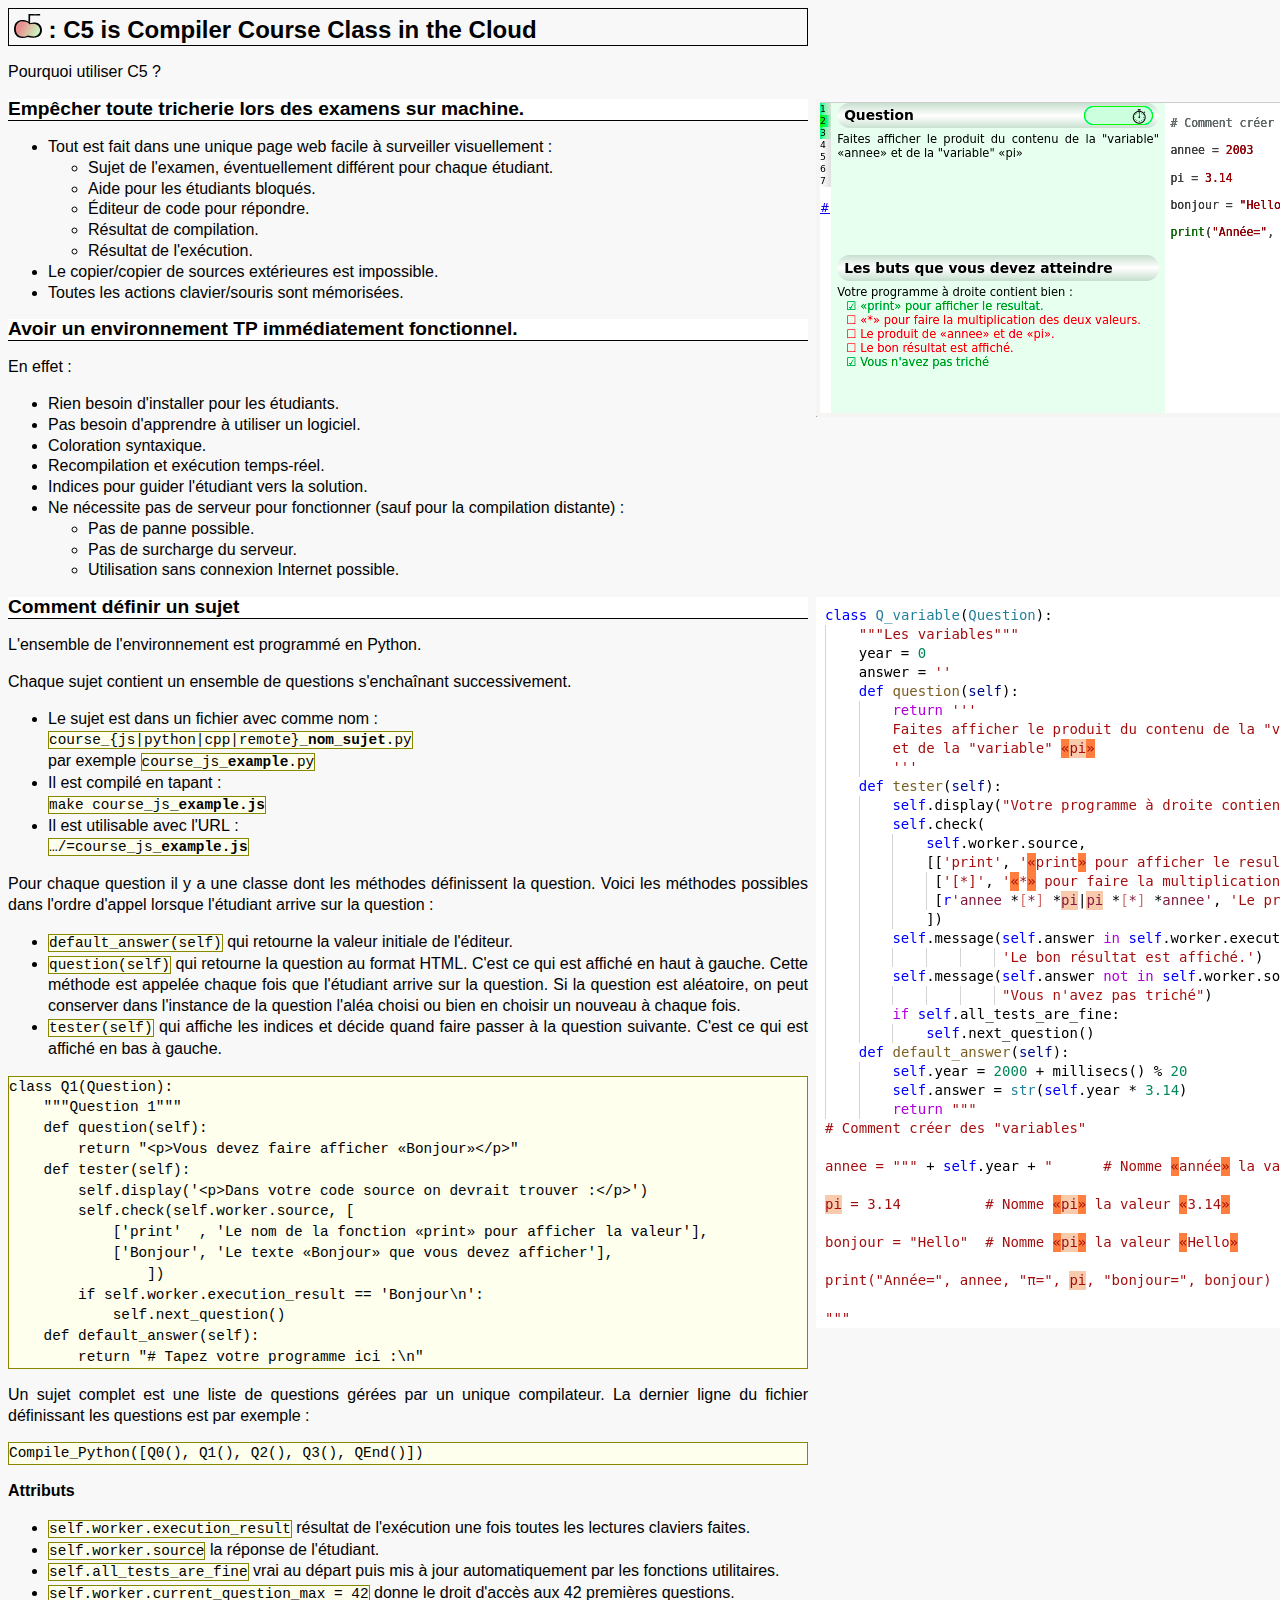
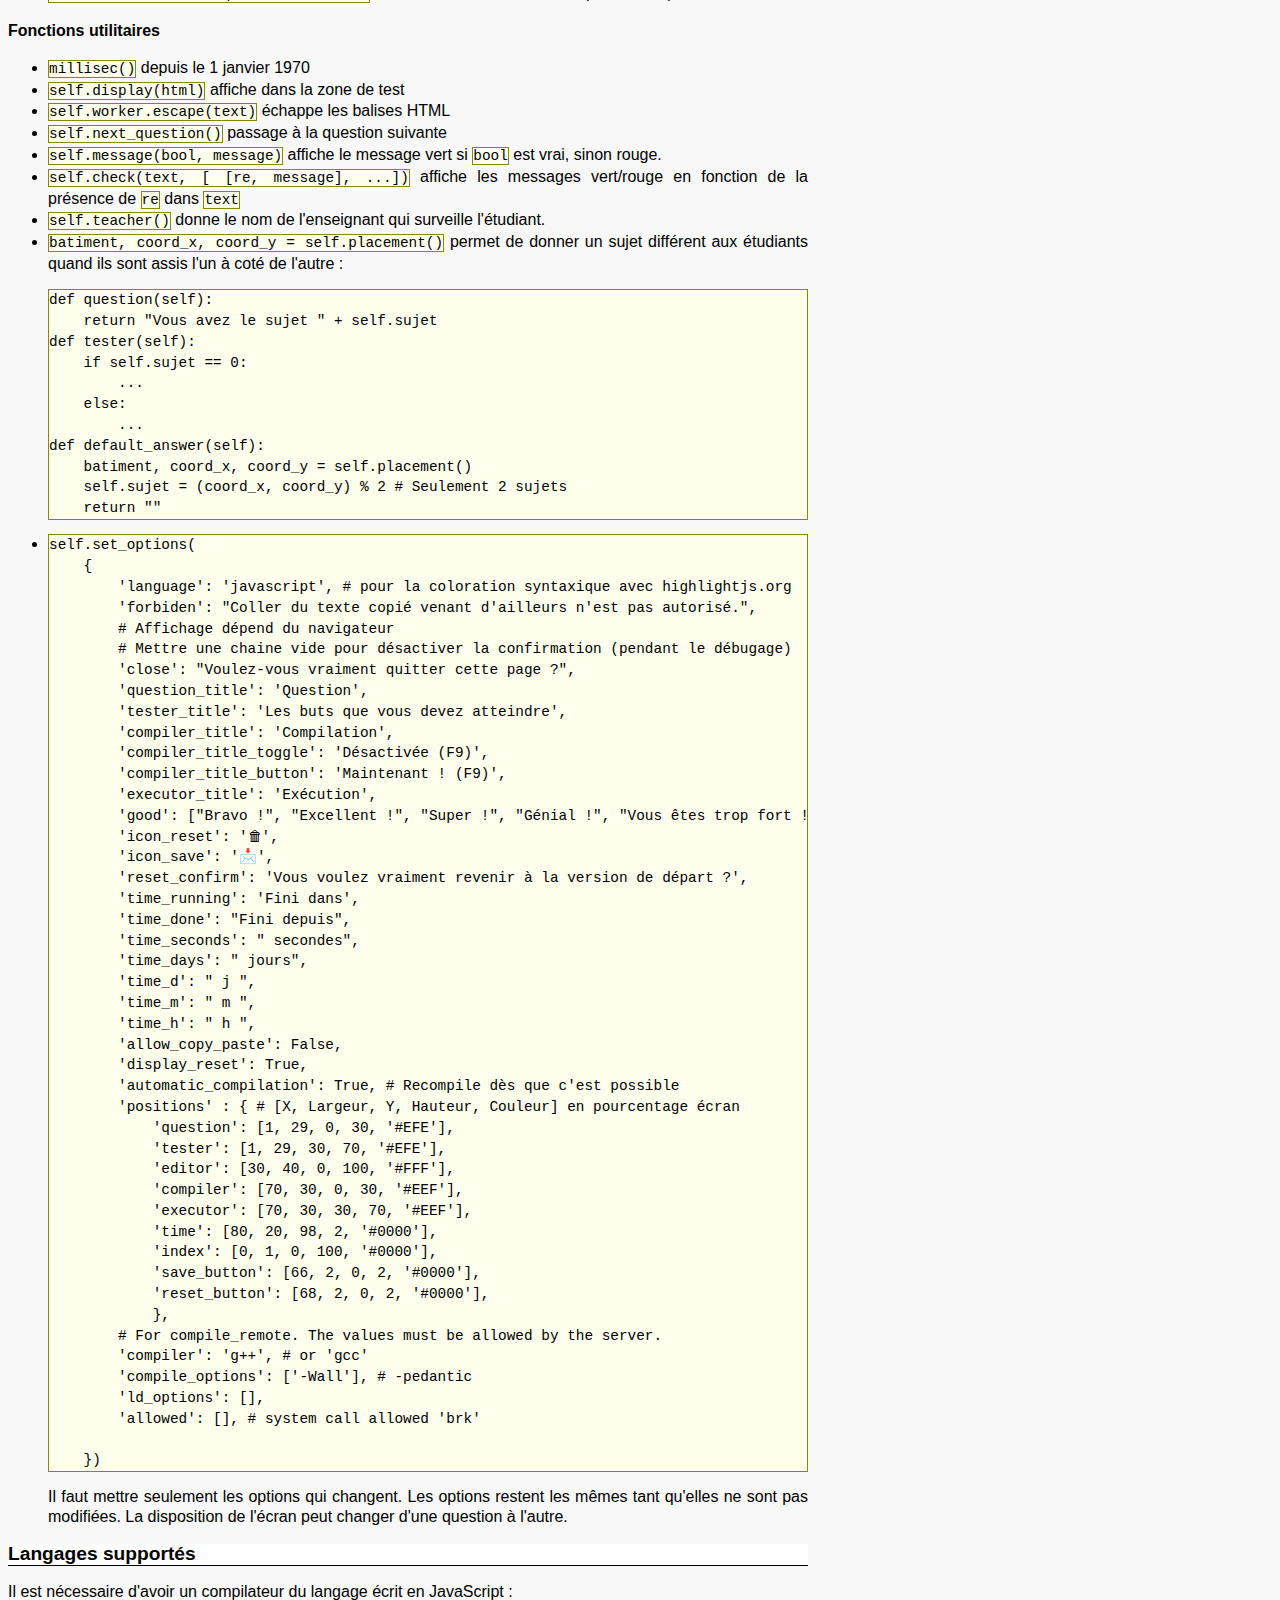
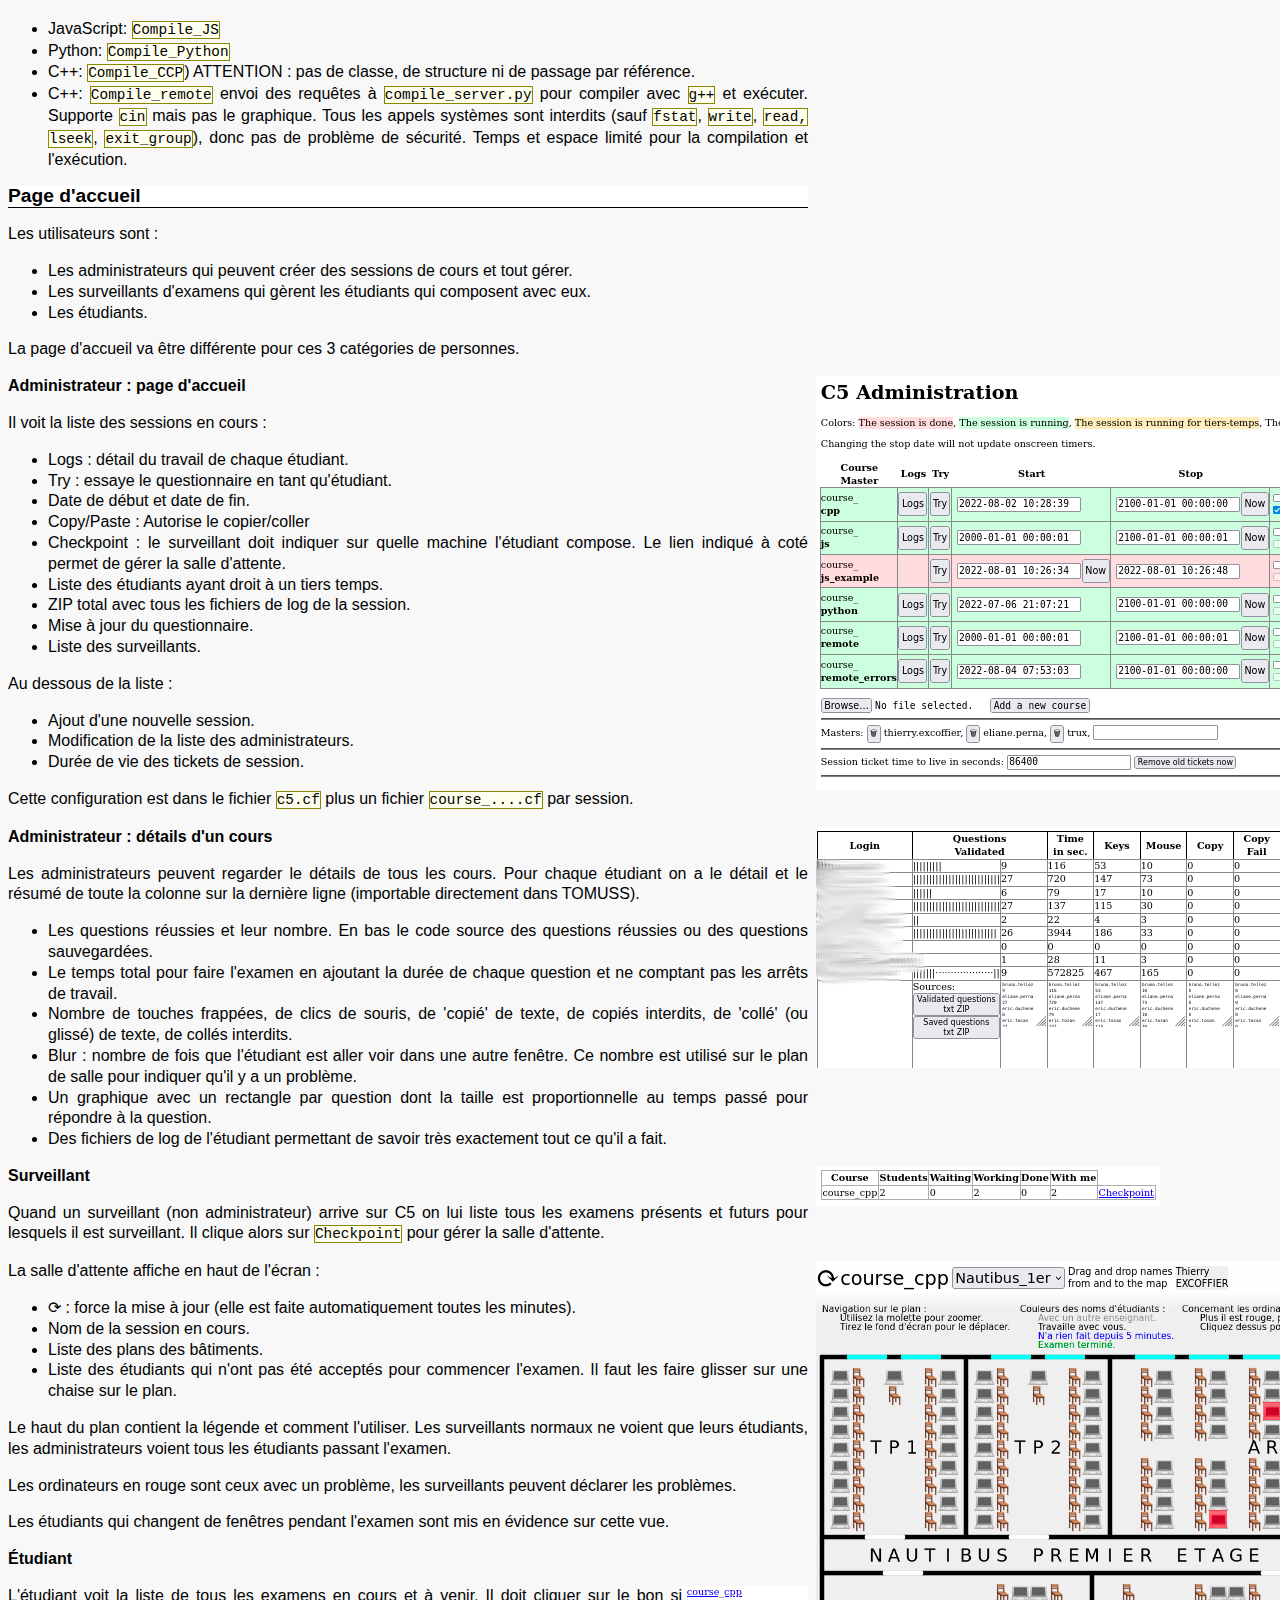
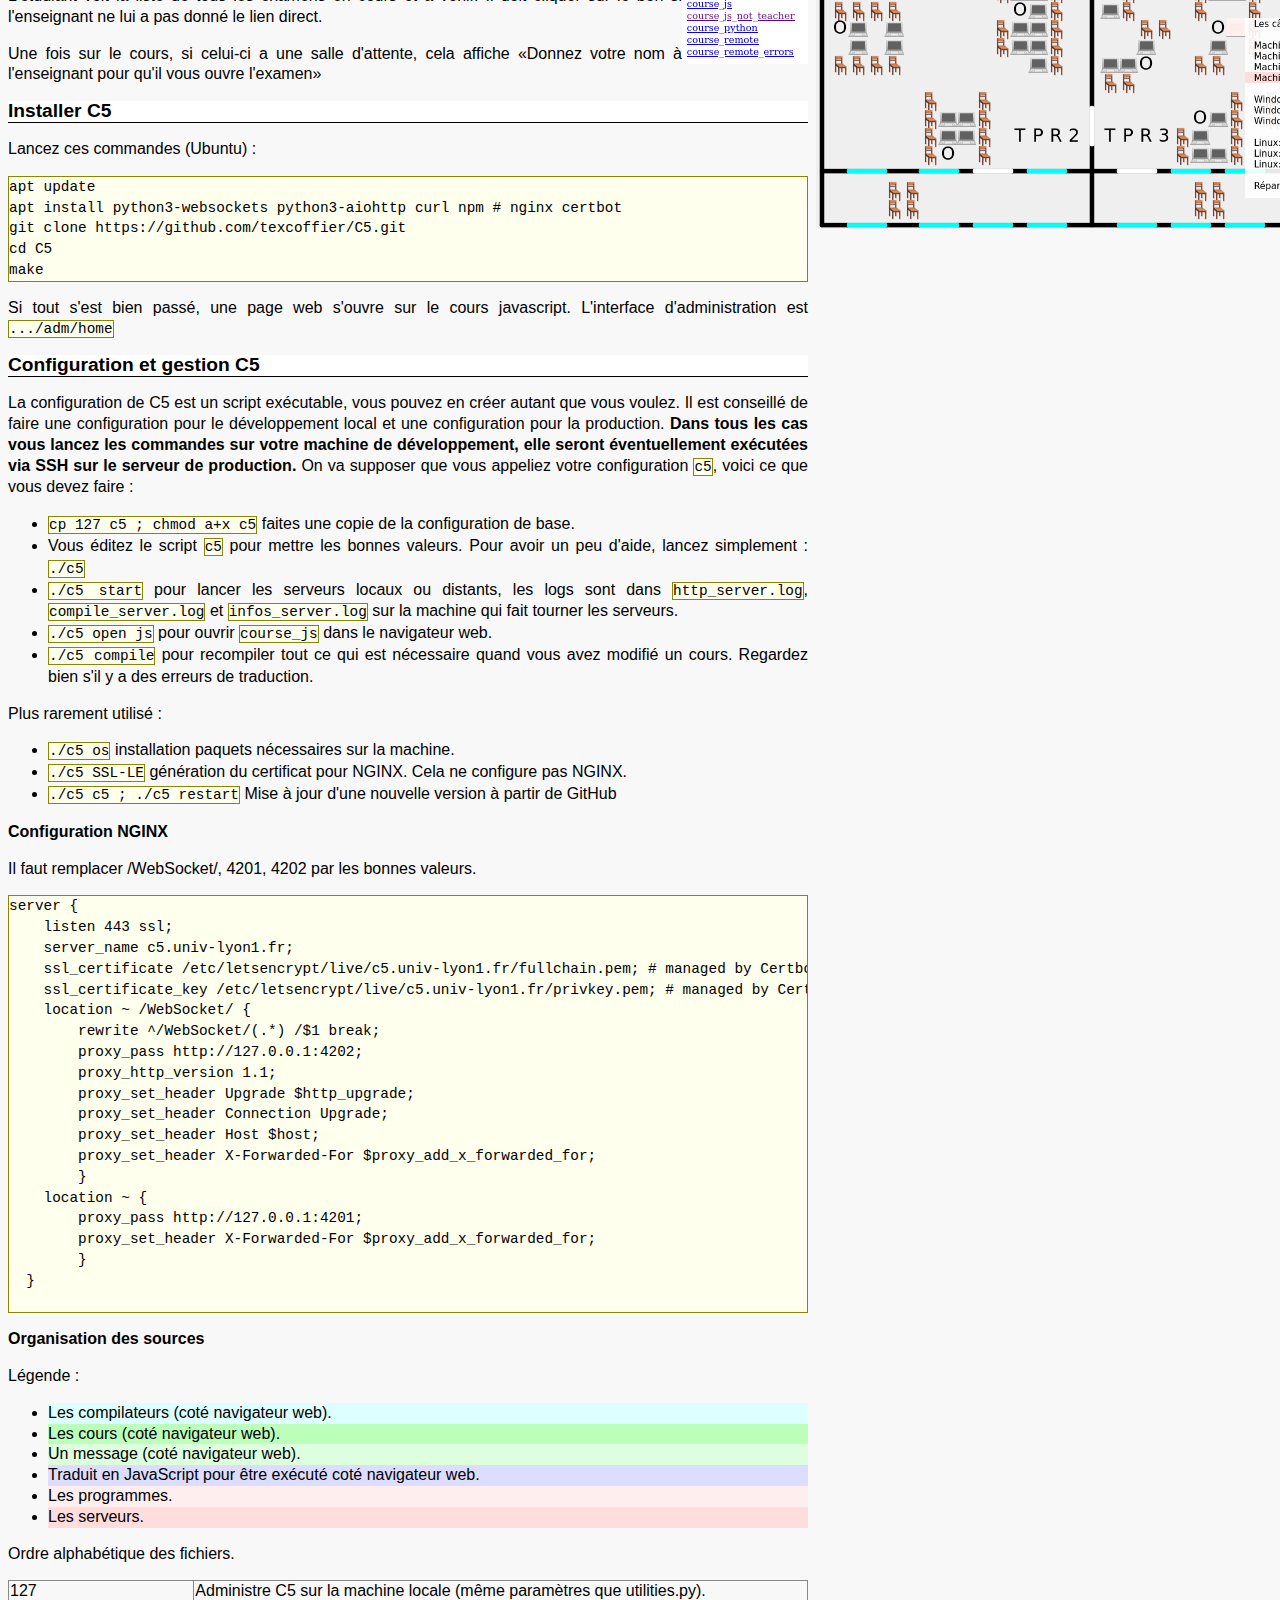
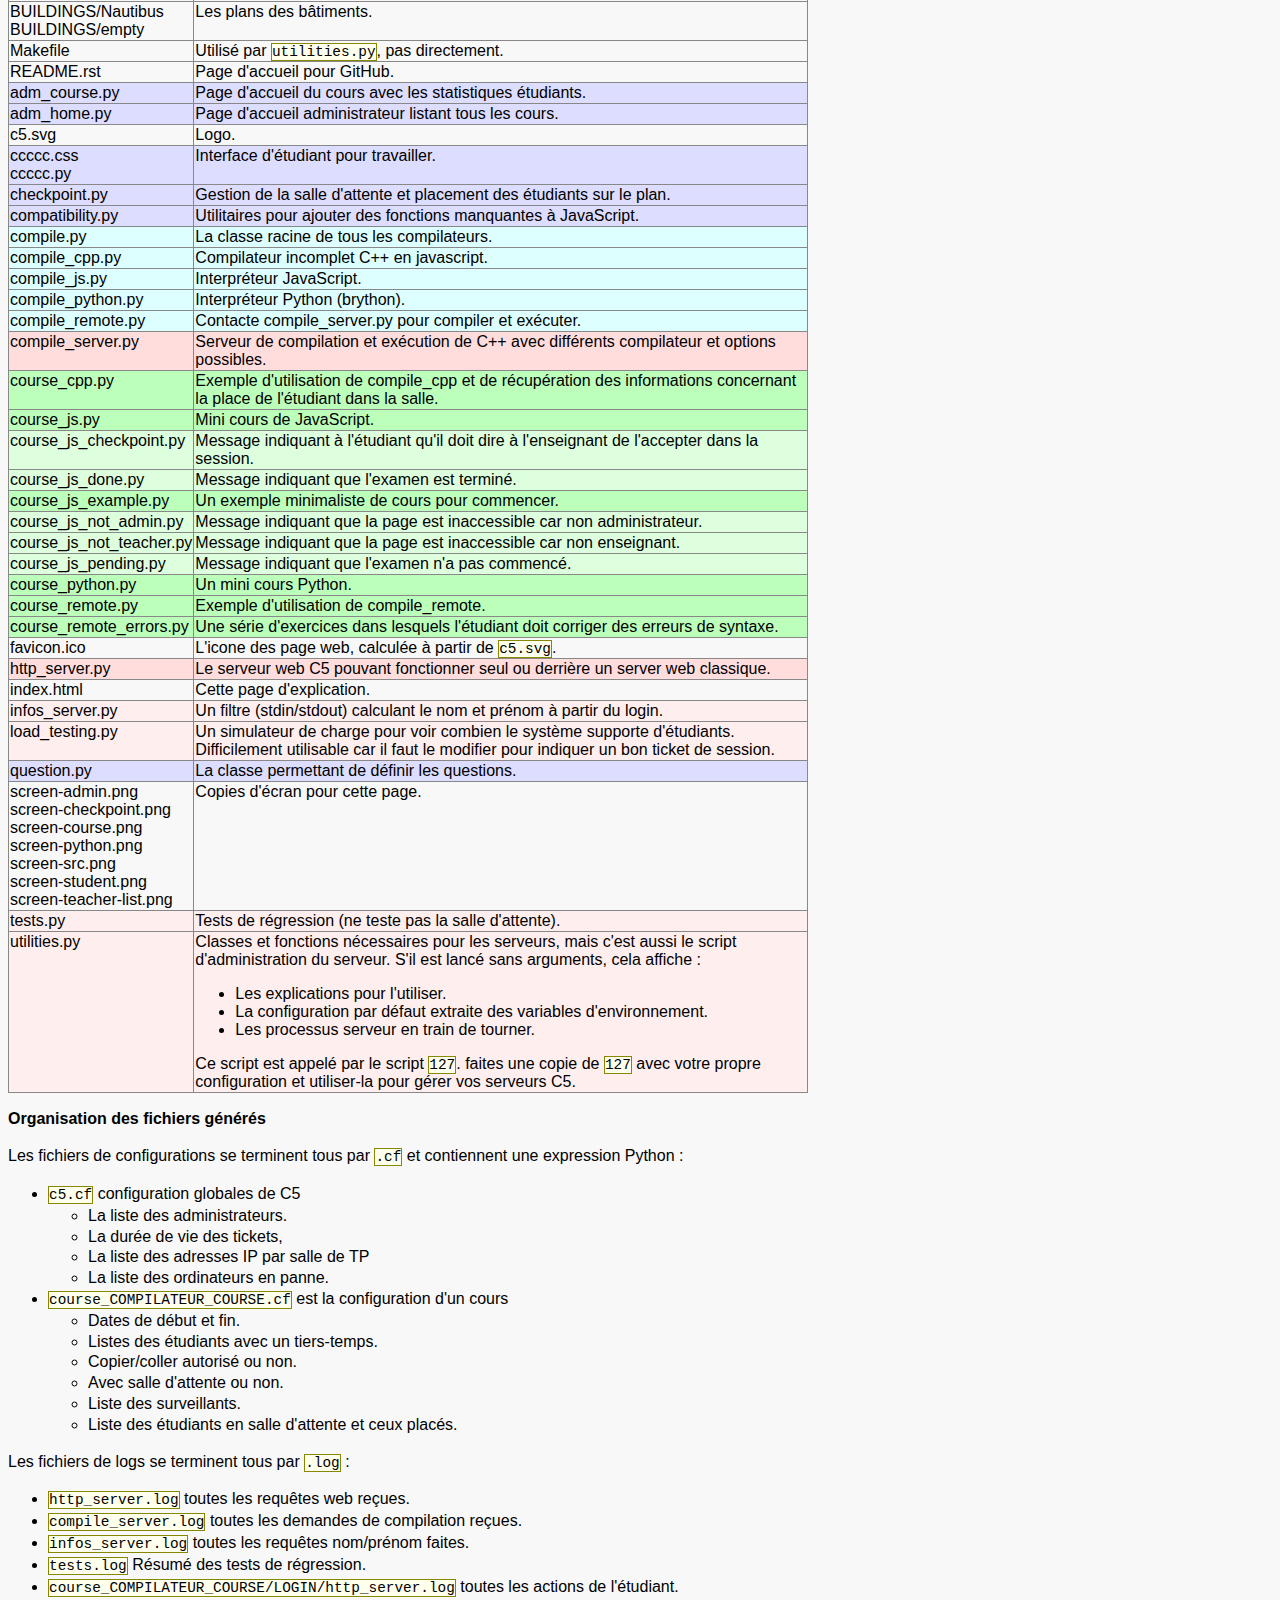
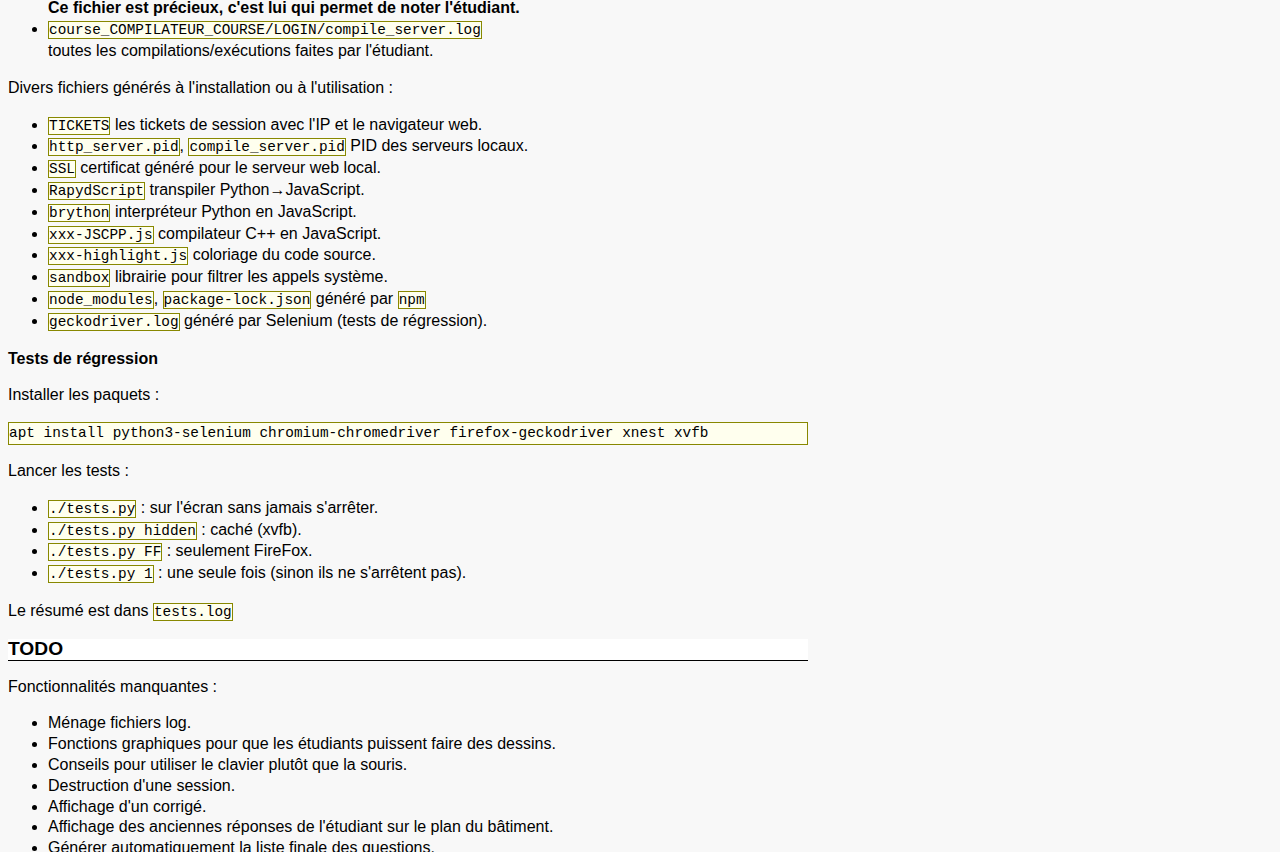
==== commit 96cfe4ab: "Replace toggle 'Déactivate' by 'Automatic'" ====
--- a/index.html
+++ b/index.html
@@ -235,7 +235,7 @@
         <li>
             <pre>self.set_options(
     {
-        'language': 'javascript',
+        'language': 'javascript', # pour la coloration syntaxique avec highlightjs.org
         'forbiden': "Coller du texte copié venant d'ailleurs n'est pas autorisé.",
         # Affichage dépend du navigateur
         # Mettre une chaine vide pour désactiver la confirmation (pendant le débugage)
@@ -777,5 +777,6 @@
         <li> Affichage des anciennes réponses de l'étudiant sur le plan du bâtiment.</li>
         <li> Générer automatiquement la liste finale des questions.</li>
         <li> Mettre les courses dans un répertoire séparé.</li>
+        <li> Diffusion par les surveillants de messages important dans la salle d'attente.</li>
     </ul>
 </body>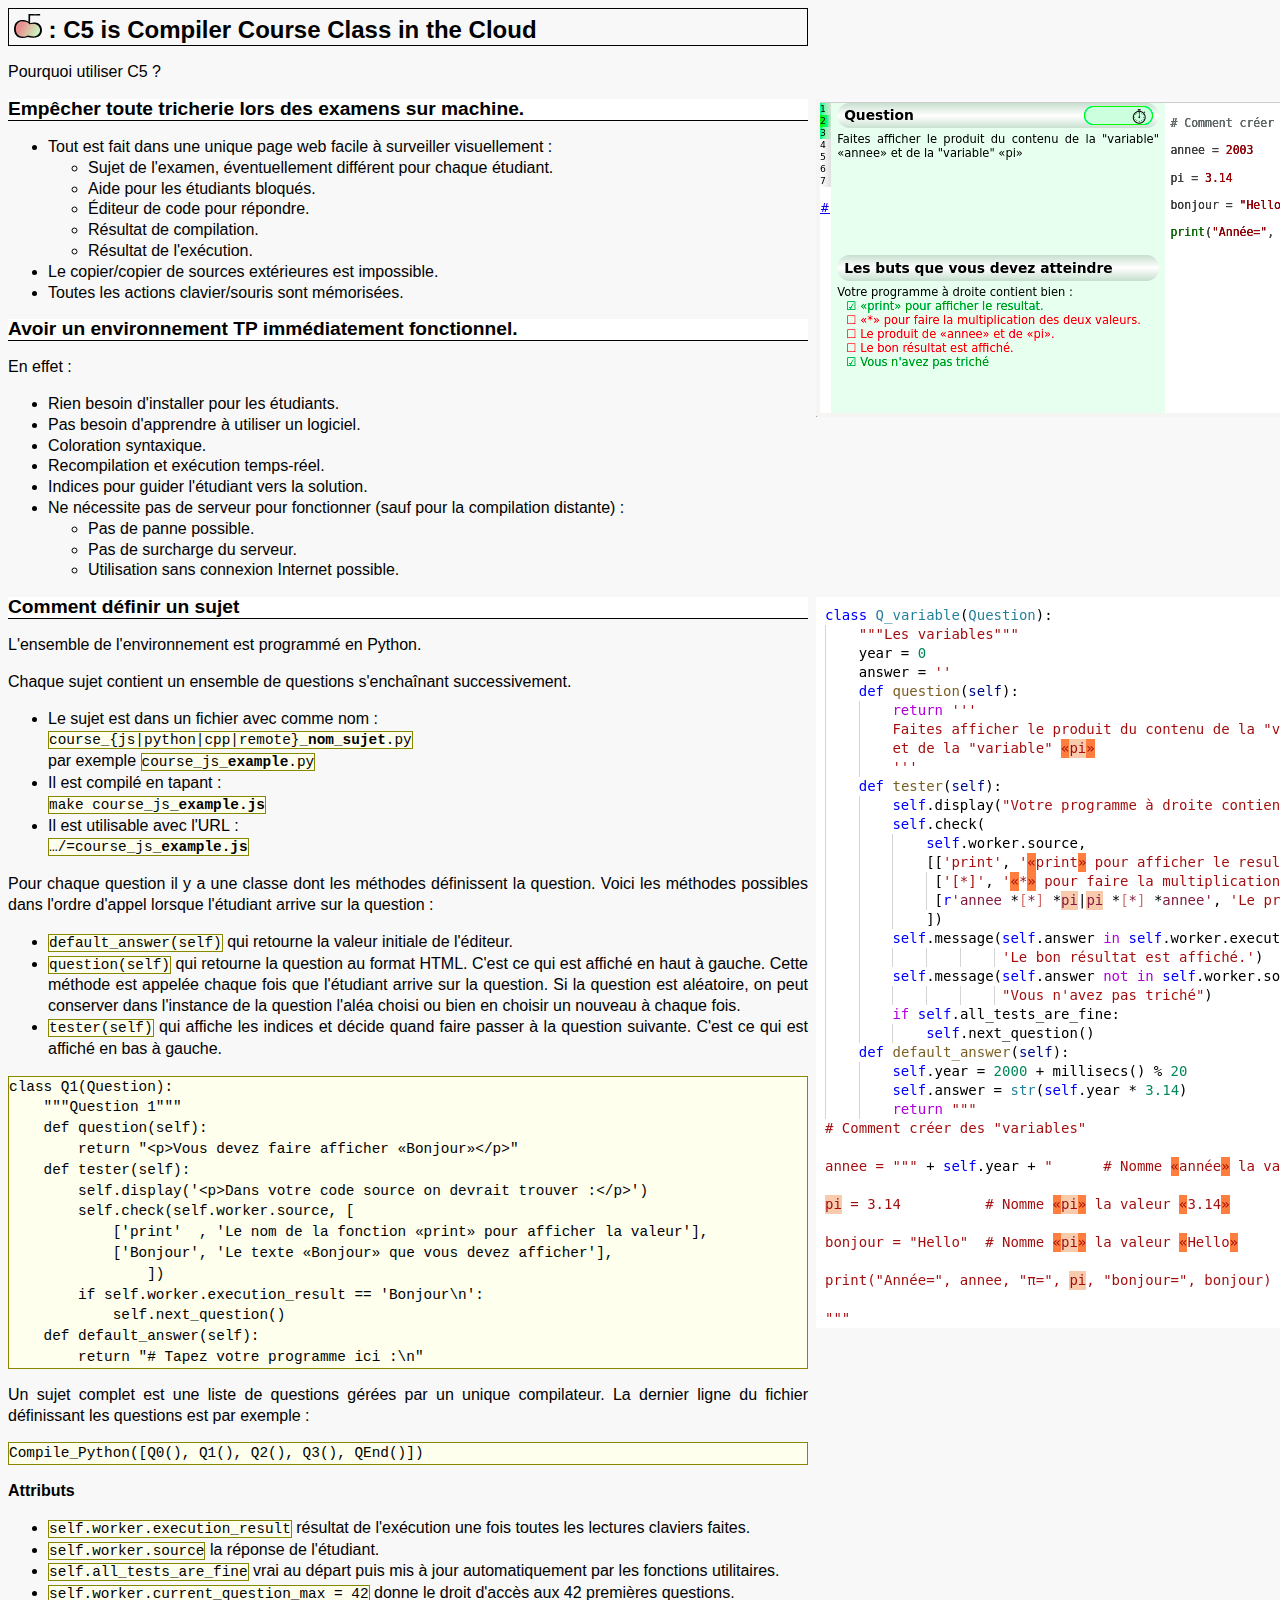
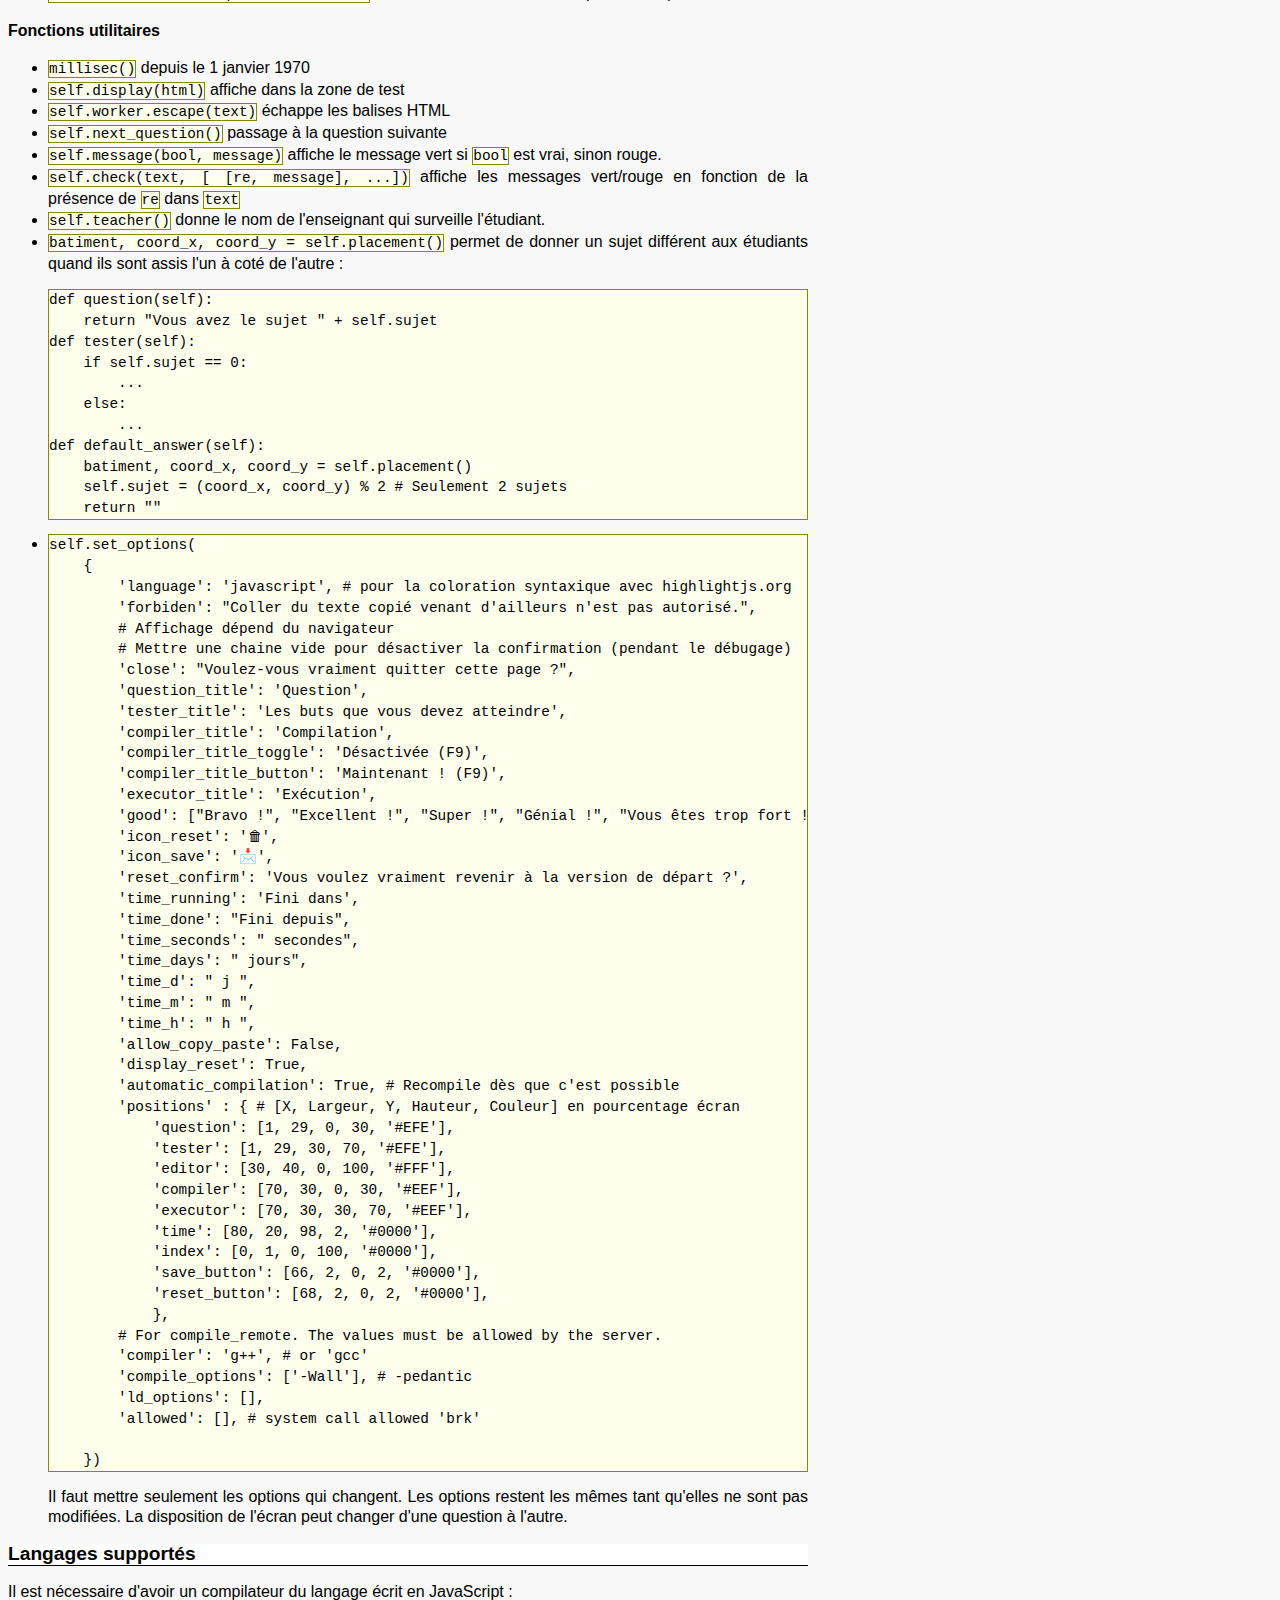
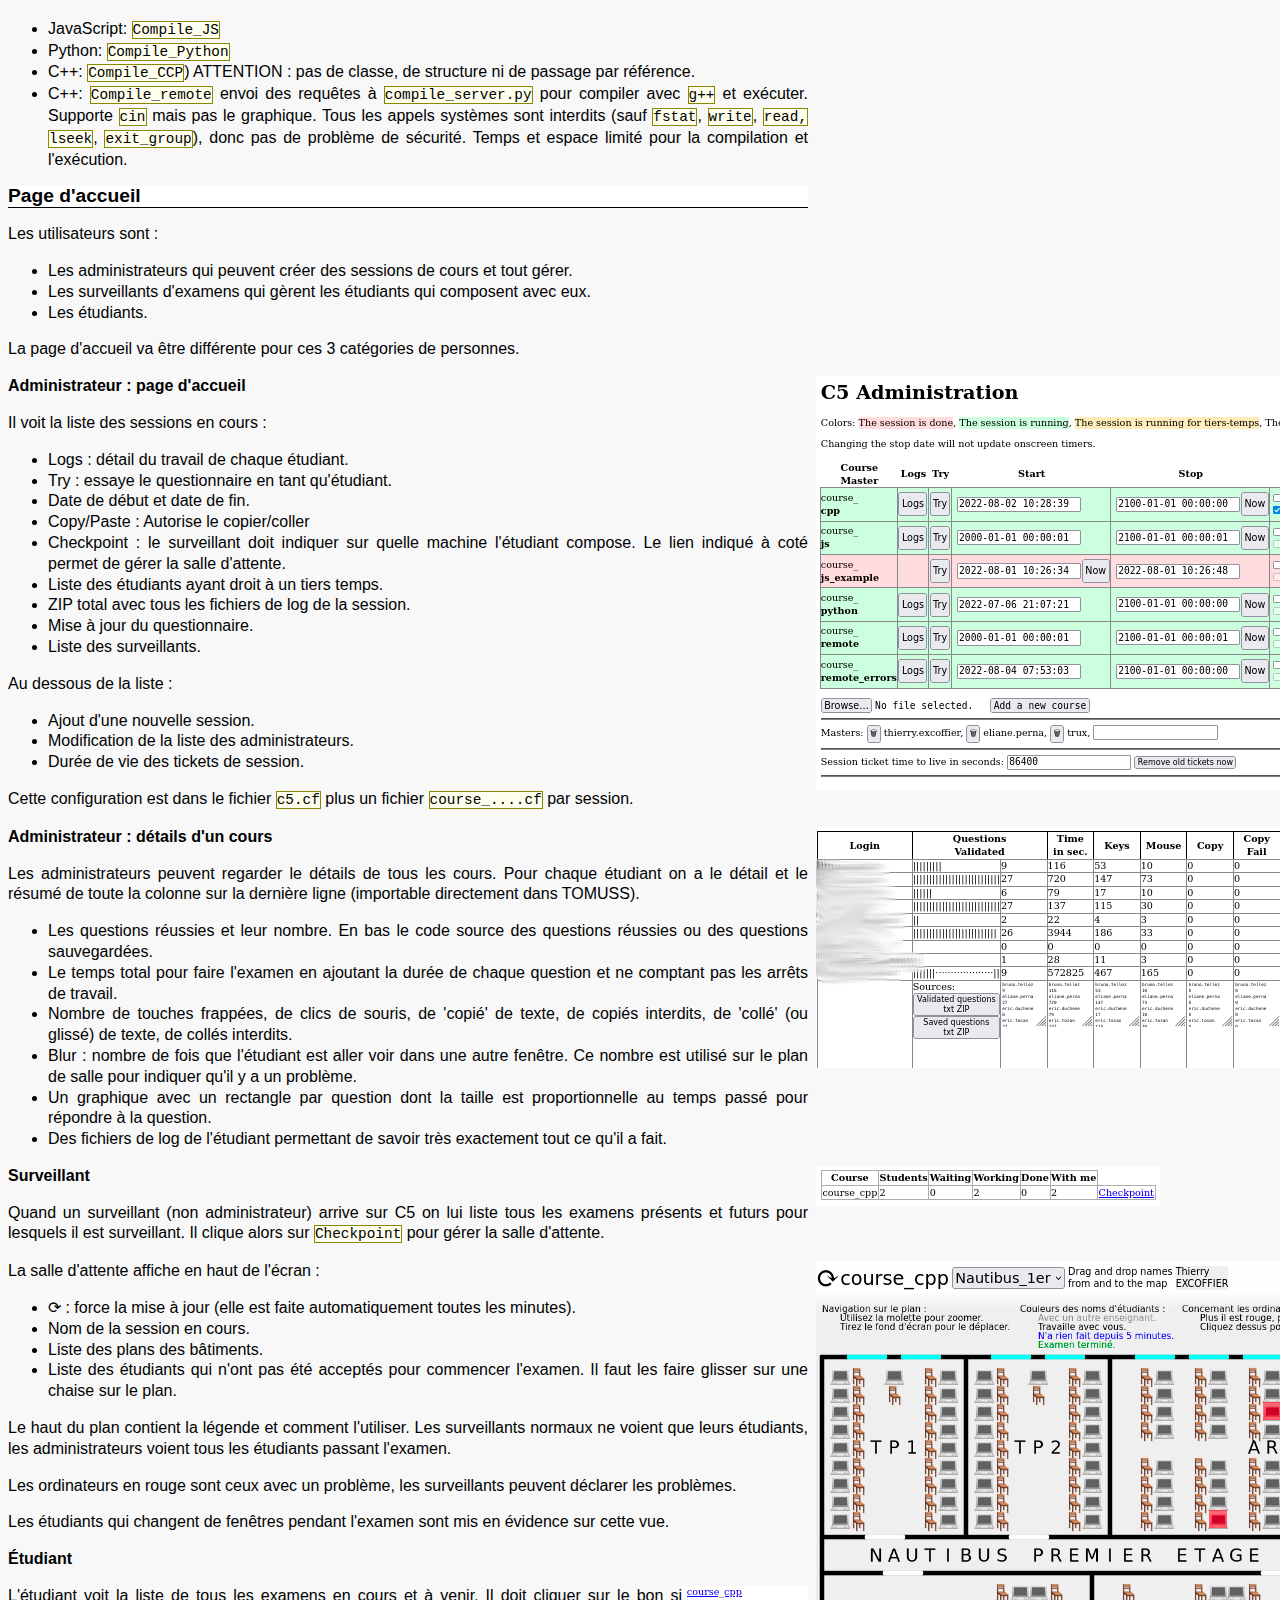
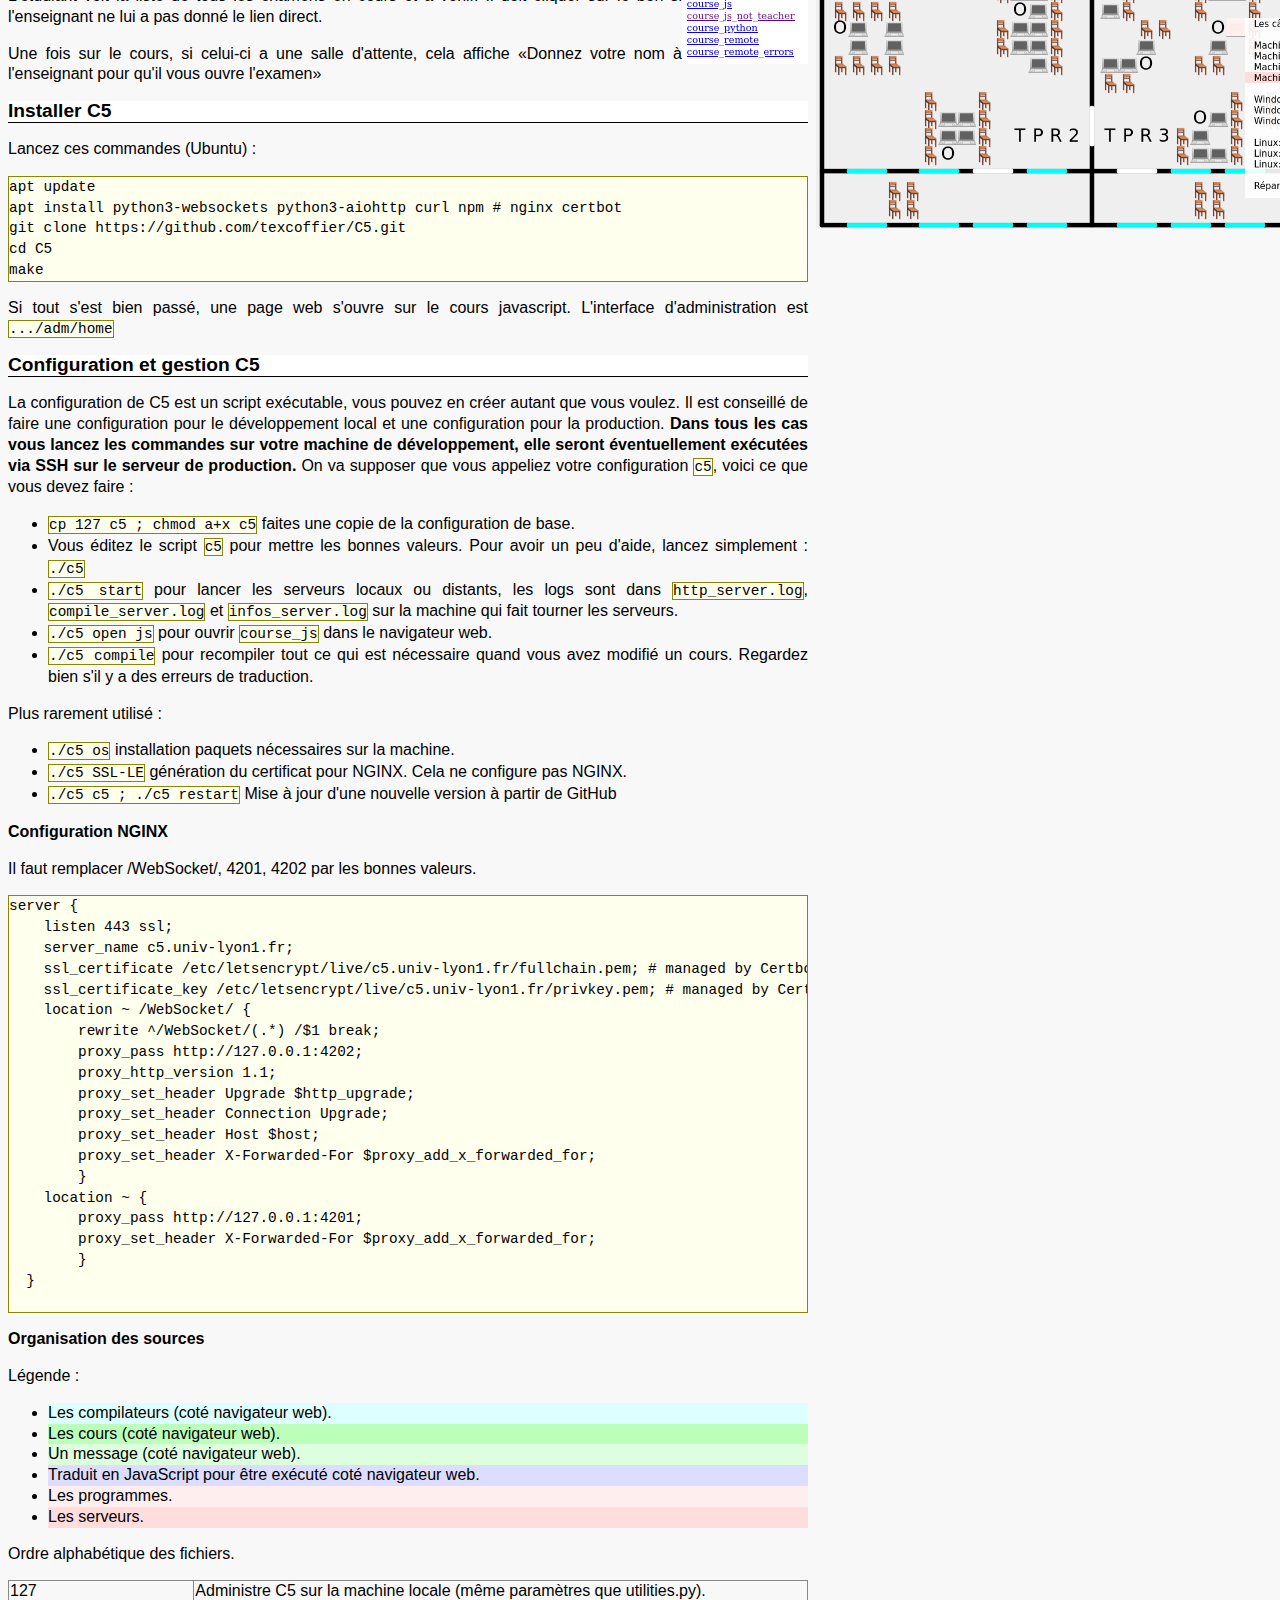
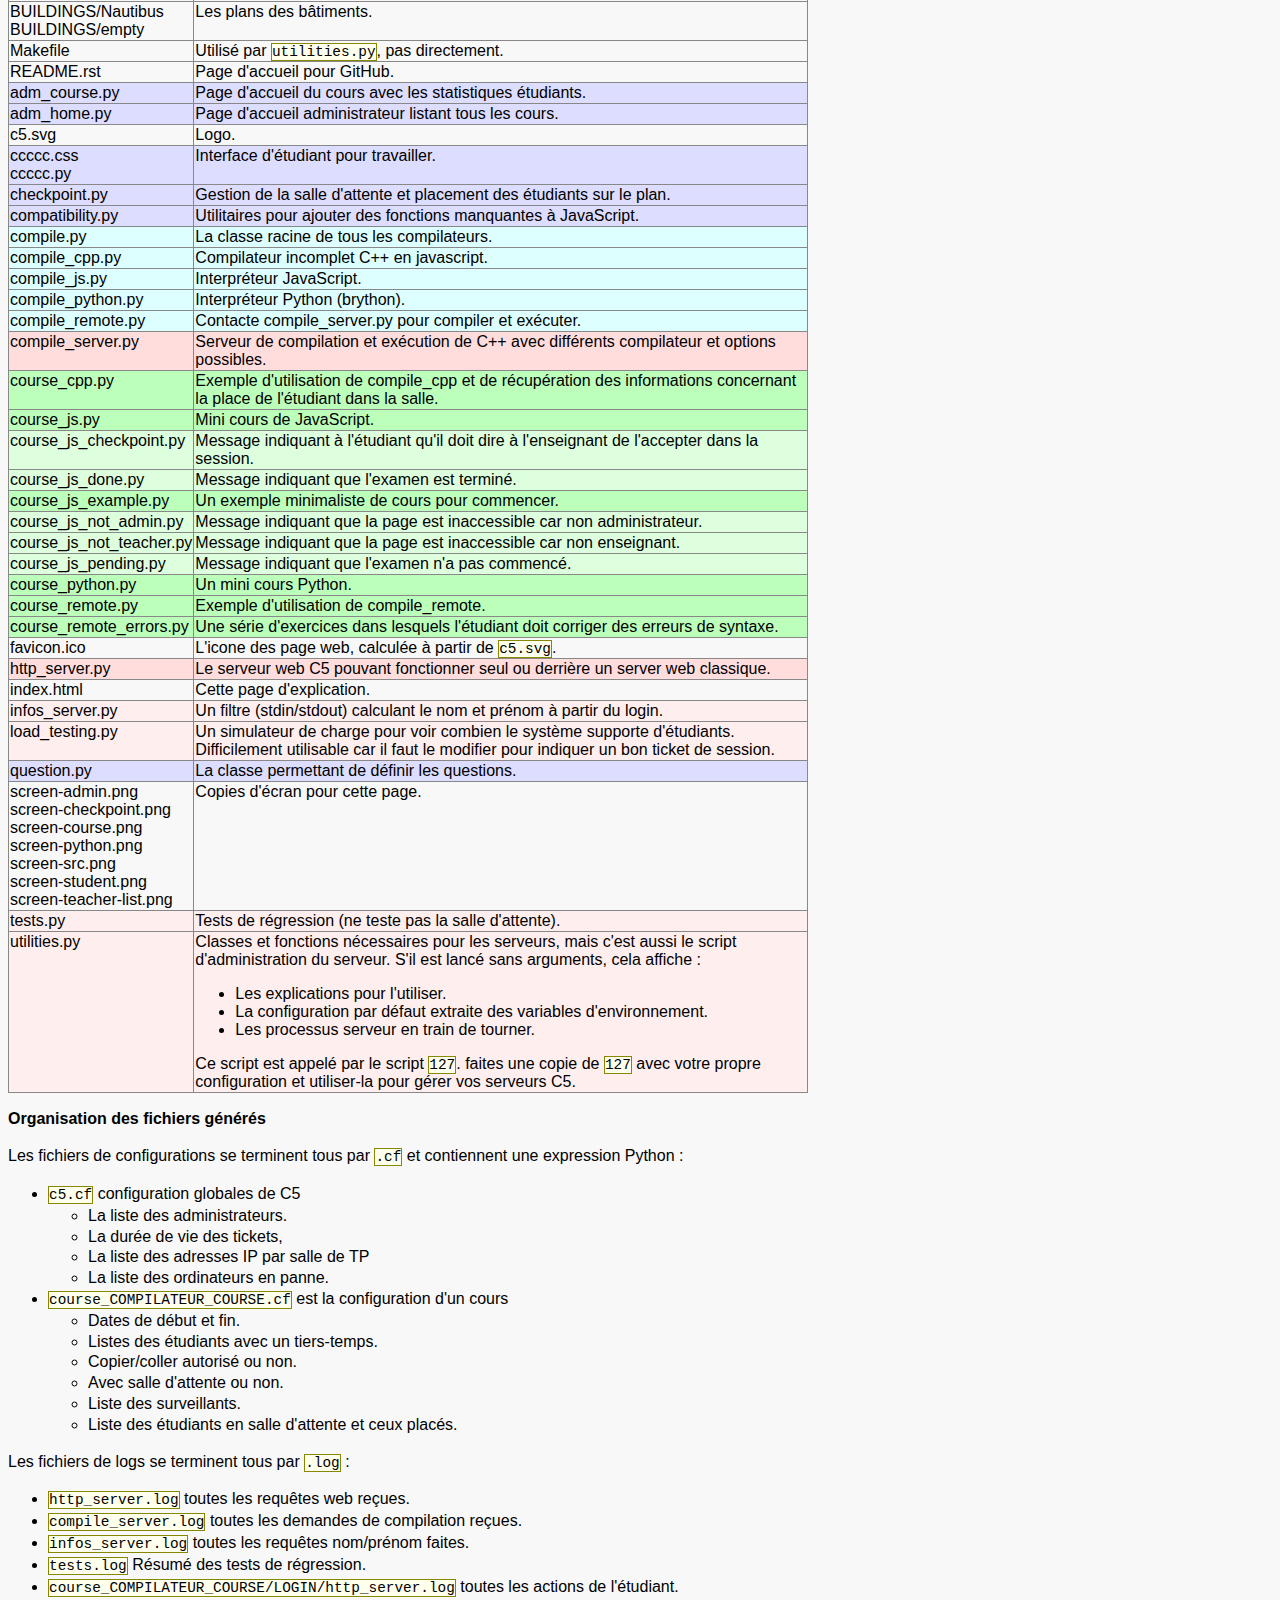
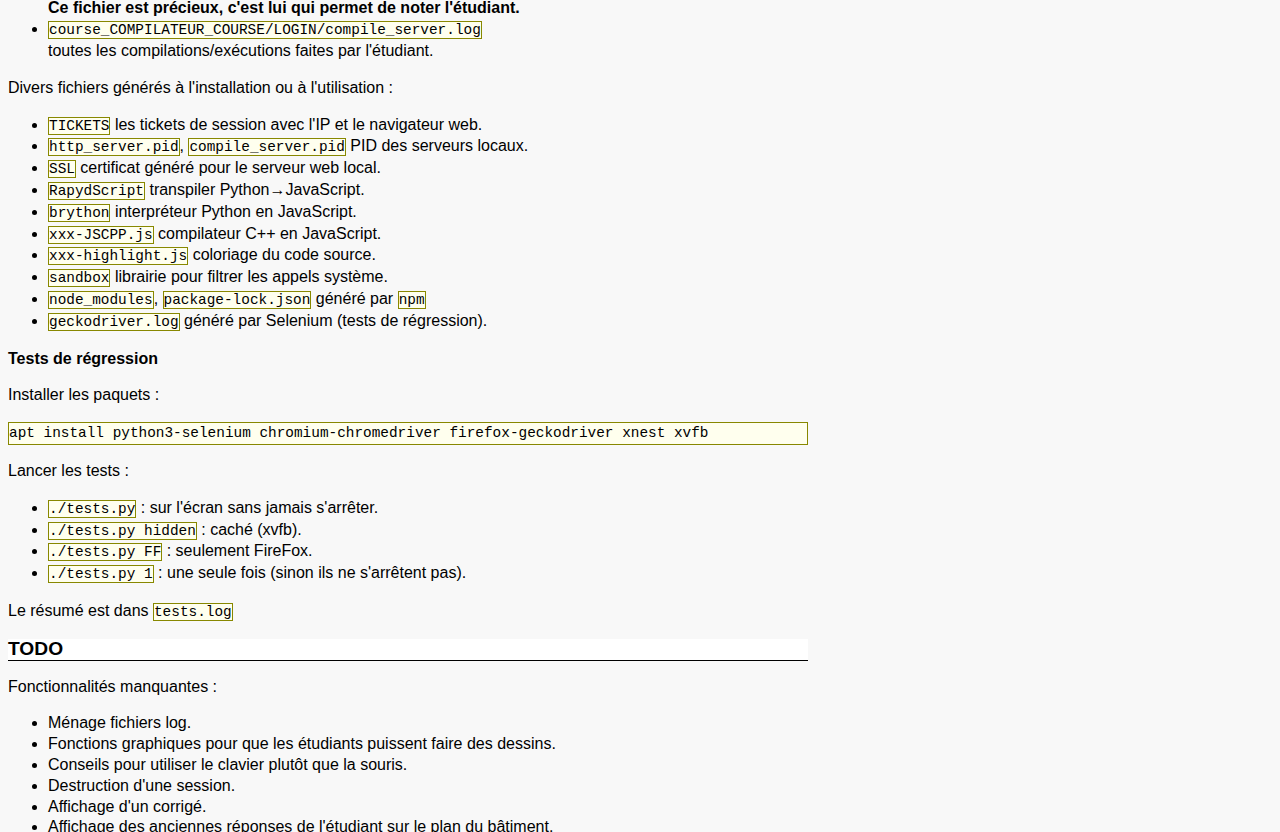
==== commit d8728adf: "Room: allows to send alerts on map" ====
--- a/index.html
+++ b/index.html
@@ -777,6 +777,5 @@
         <li> Affichage des anciennes réponses de l'étudiant sur le plan du bâtiment.</li>
         <li> Générer automatiquement la liste finale des questions.</li>
         <li> Mettre les courses dans un répertoire séparé.</li>
-        <li> Diffusion par les surveillants de messages important dans la salle d'attente.</li>
     </ul>
 </body>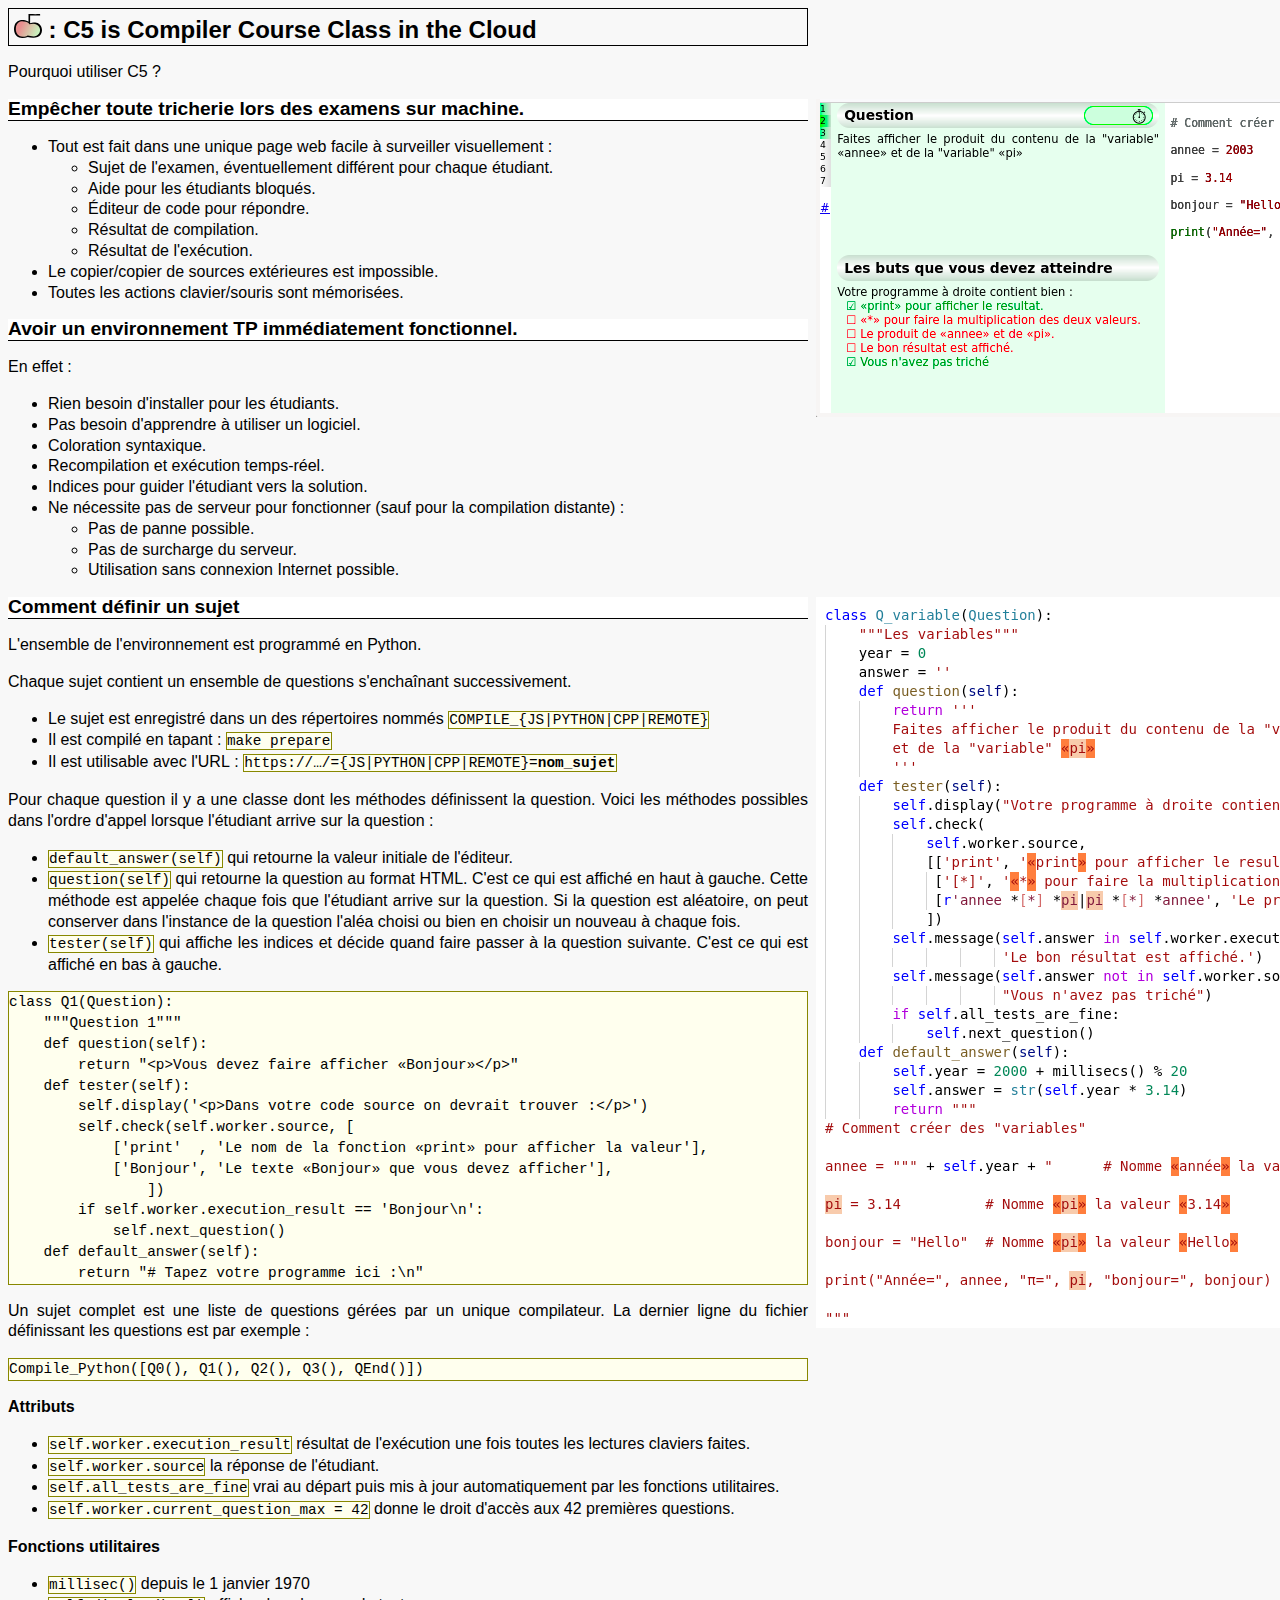
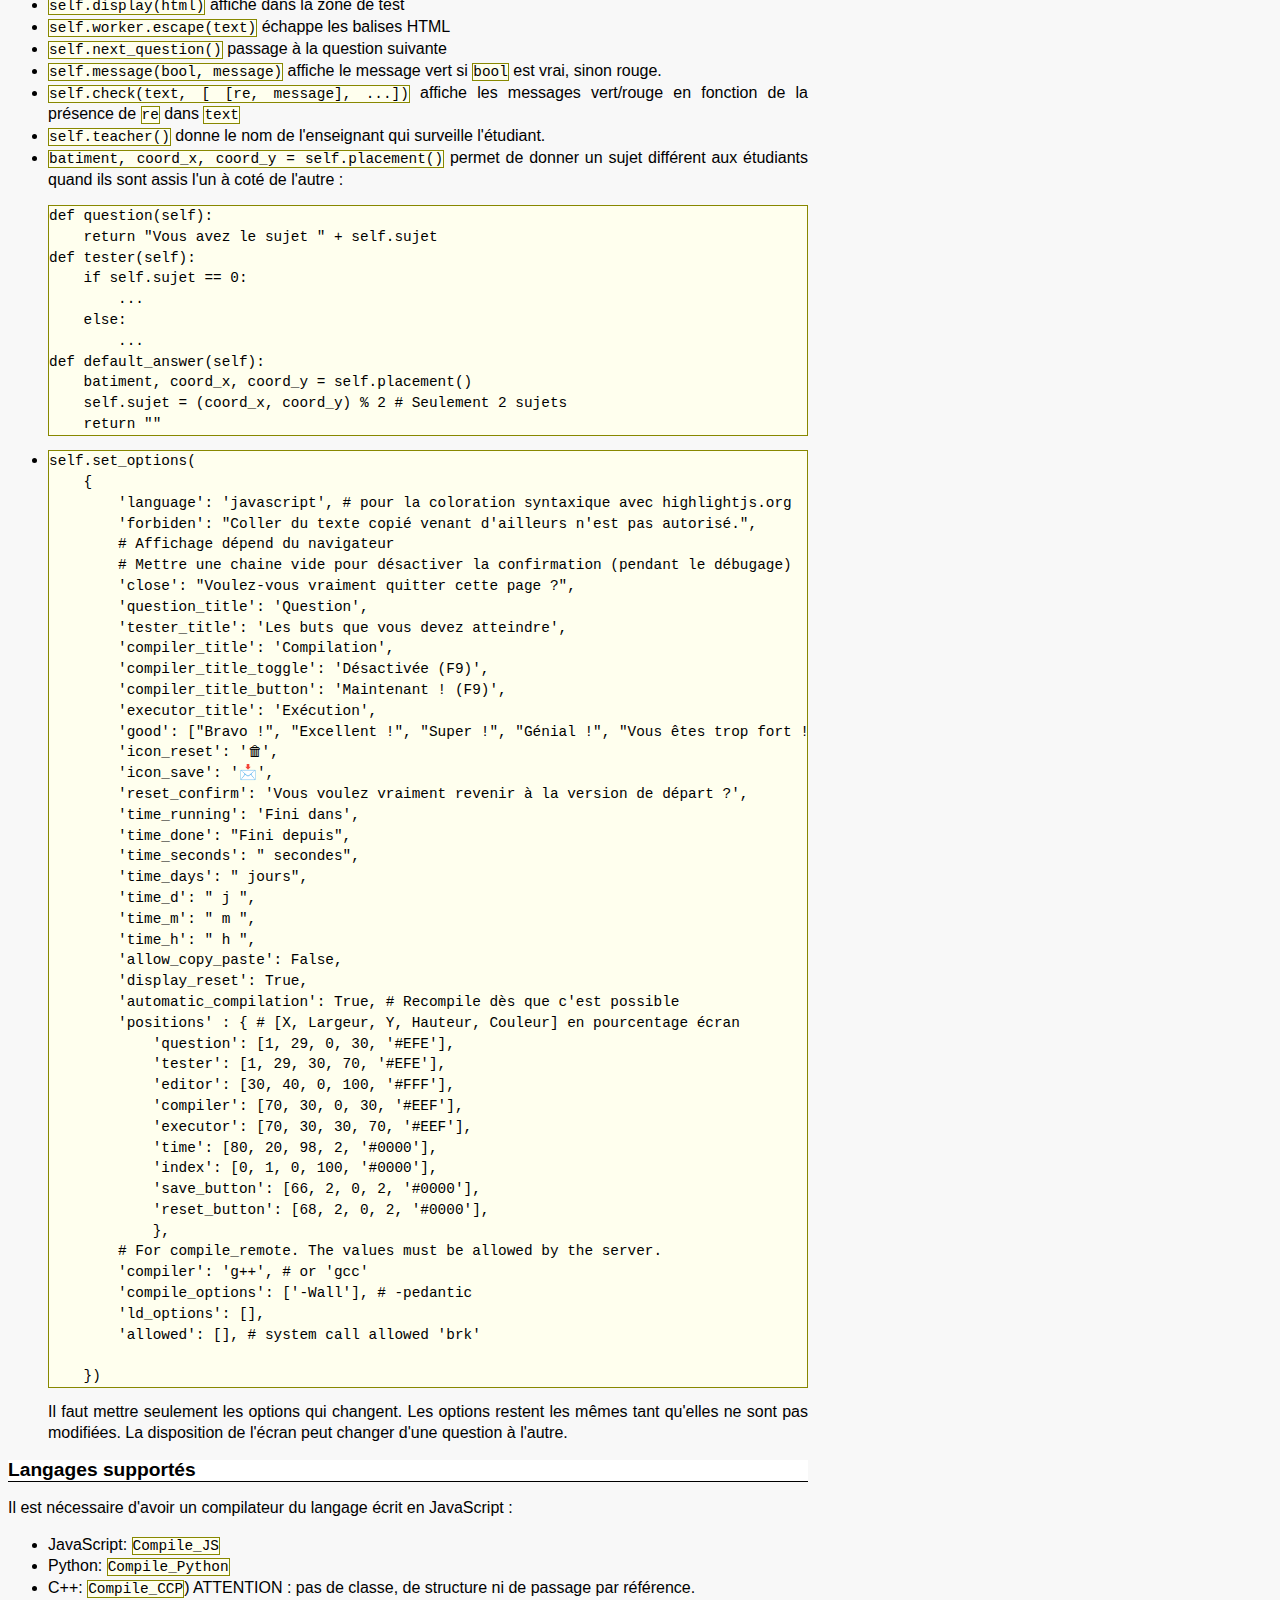
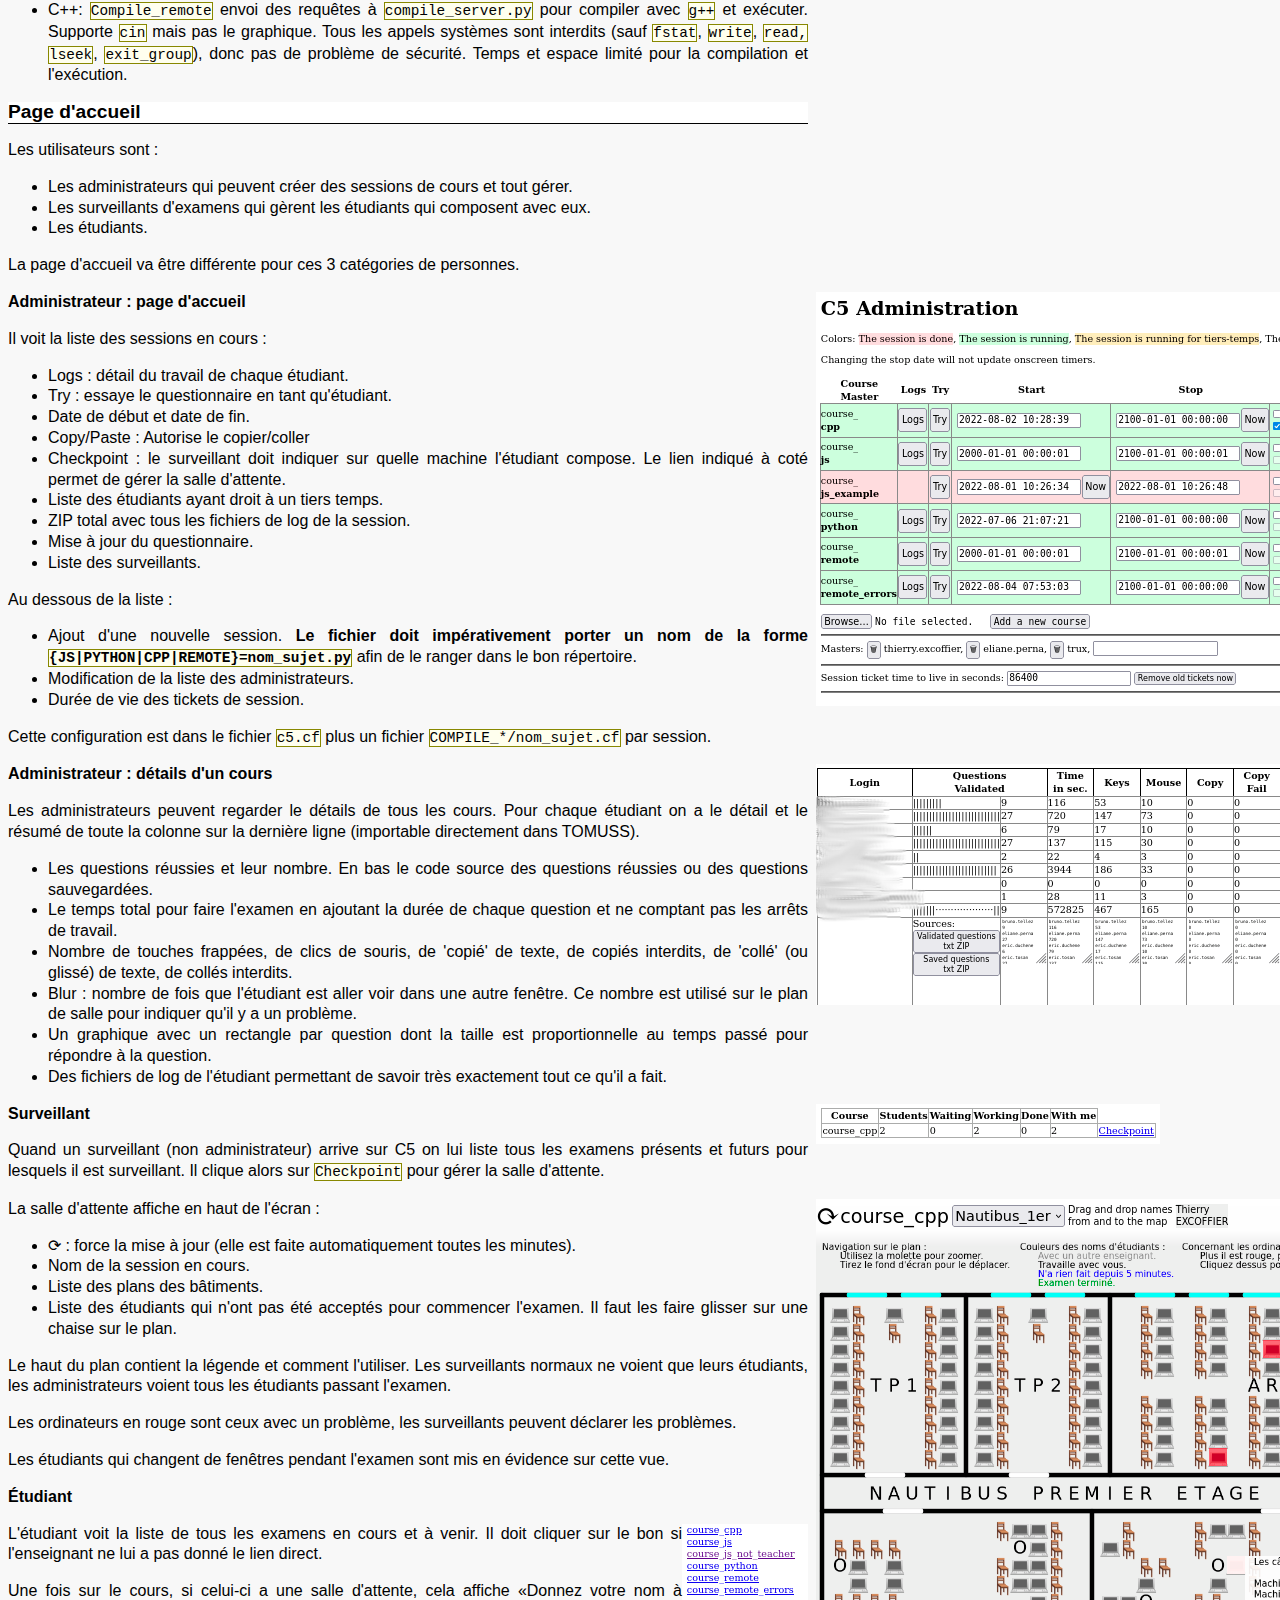
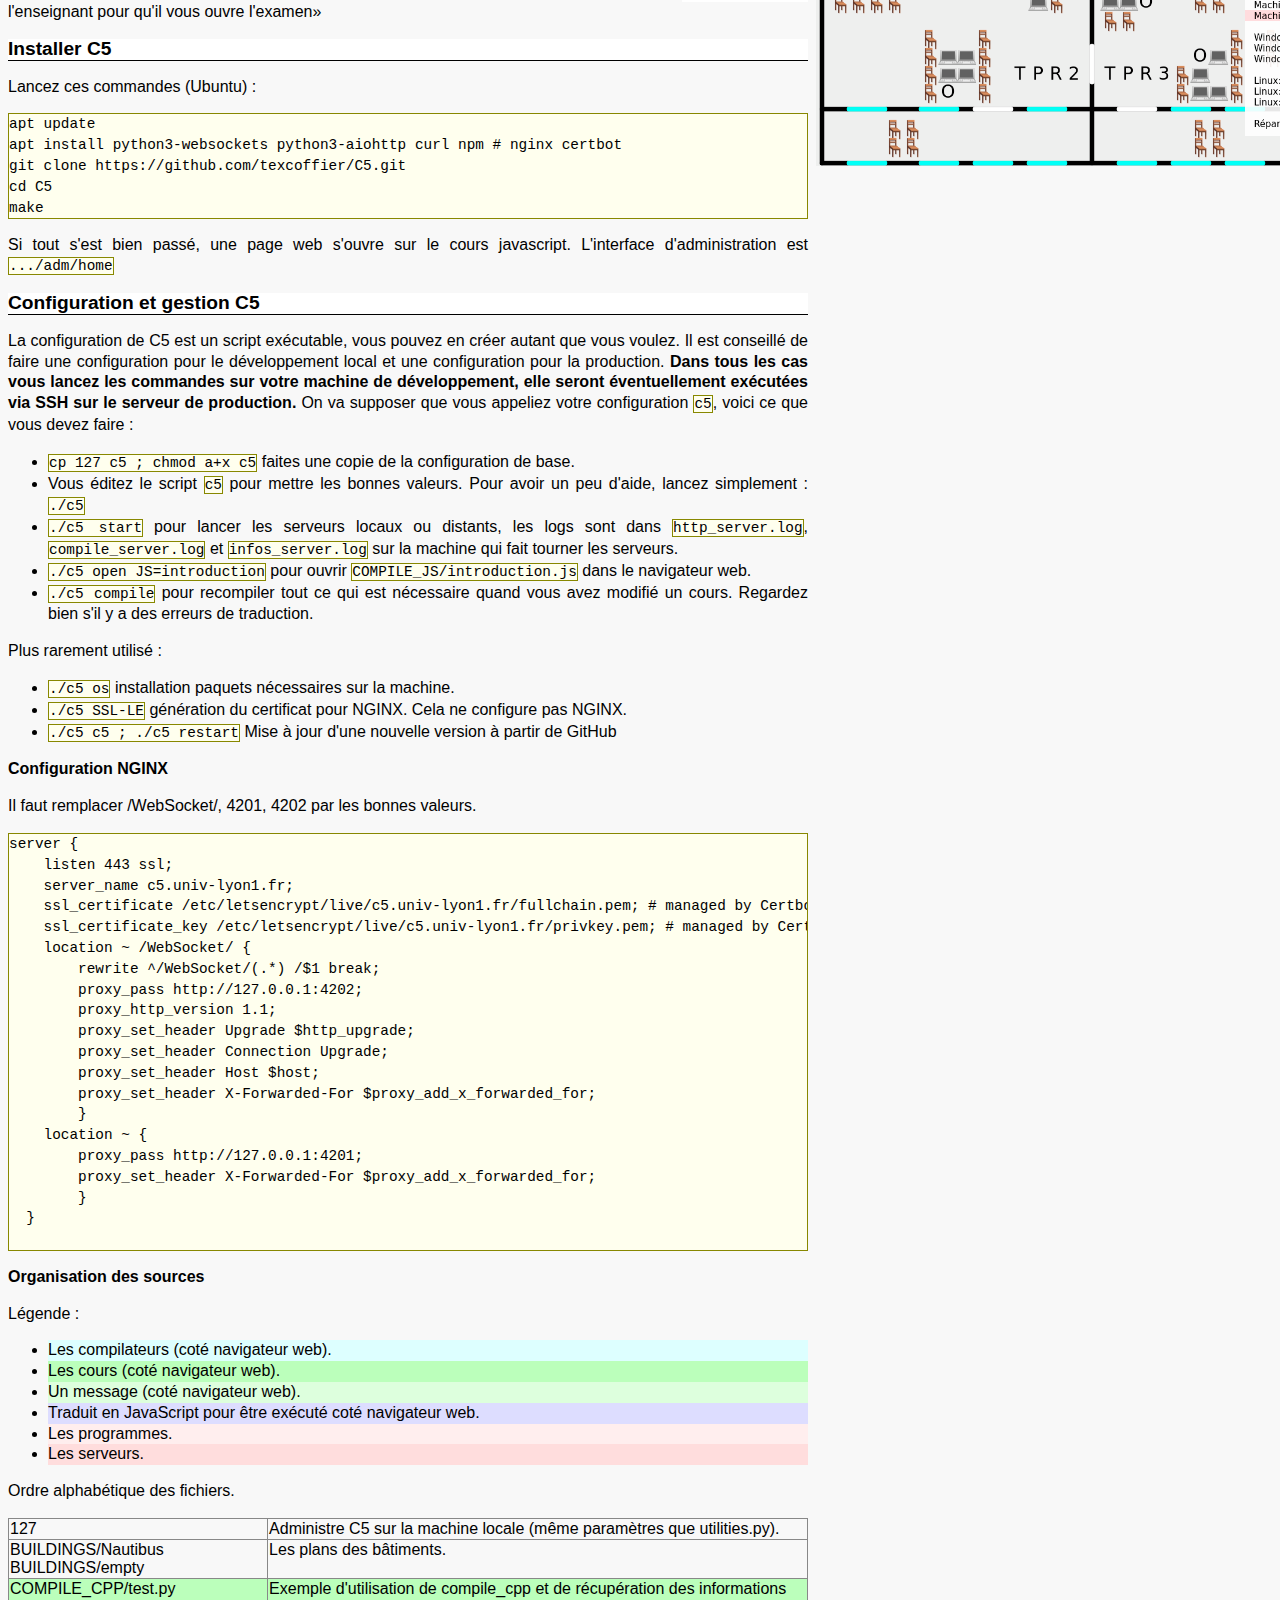
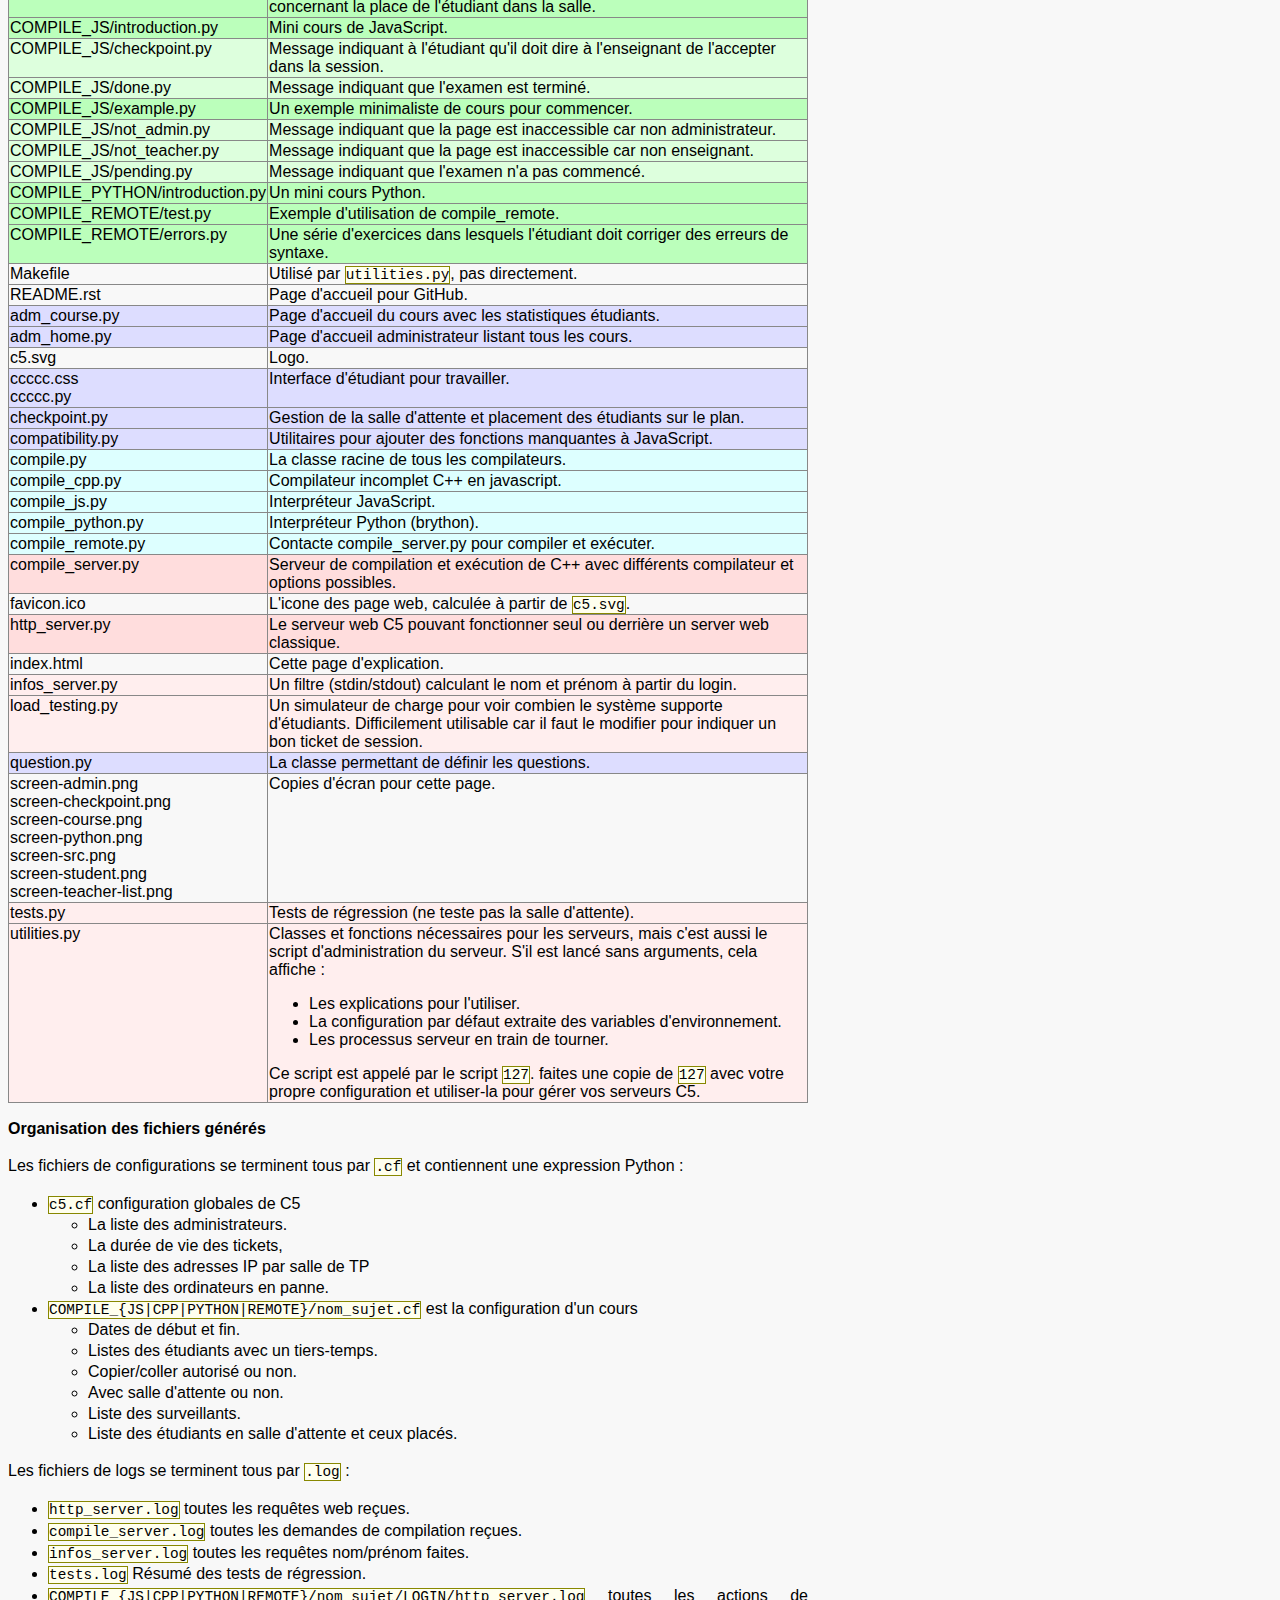
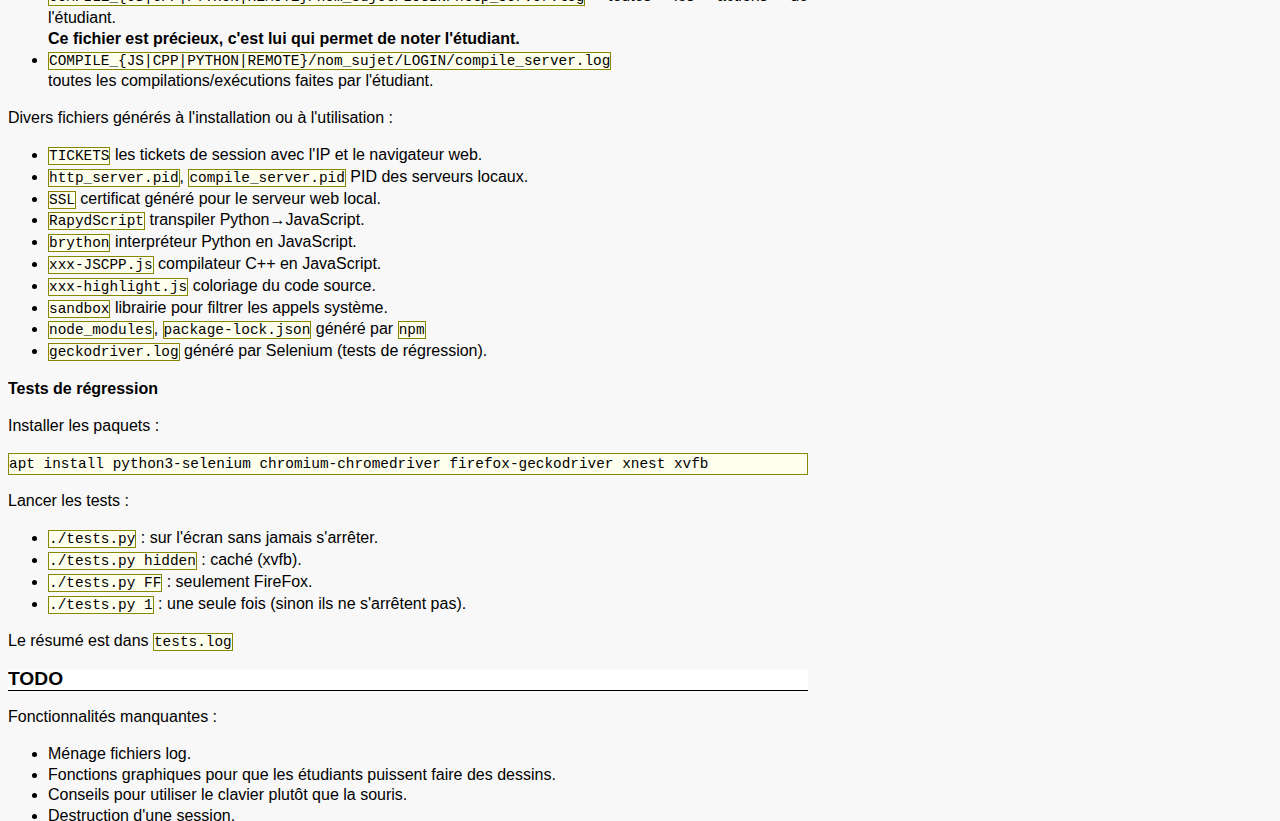
==== commit 8d046682: "Move the course into one directory per compiler" ====
--- a/index.html
+++ b/index.html
@@ -143,14 +143,11 @@
         Chaque sujet contient un ensemble de questions s'enchaînant successivement.
     </p>
     <ul>
-        <li> Le sujet est dans un fichier avec comme nom :<br>
-            <tt>course_{js|python|cpp|remote}_<b>nom_sujet</b>.py</tt><br>
-            par exemple <tt>course_js_<b>example</b>.py</tt>
-        </li>
-        <li> Il est compilé en tapant :<br>
-            <tt>make course_js_<b>example.js</b></tt></li>
-        <li> Il est utilisable avec l'URL :<br>
-            <tt>…/=course_js_<b>example.js</b></tt></li>
+        <li> Le sujet est enregistré dans un des répertoires nommés
+            <tt>COMPILE_{JS|PYTHON|CPP|REMOTE}</tt>
+        </li>
+        <li> Il est compilé en tapant : <tt>make prepare</tt></li>
+        <li> Il est utilisable avec l'URL : <tt>https://…/={JS|PYTHON|CPP|REMOTE}=<b>nom_sujet</b></tt></li>
     </ul>
     <p>
         Pour chaque question il y a une classe
@@ -347,13 +344,17 @@
         Au dessous de la liste :
     </p>
     <ul>
-        <li> Ajout d'une nouvelle session.</li>
+        <li> Ajout d'une nouvelle session.
+            <b>Le fichier doit impérativement porter un nom de la forme
+                <tt>{JS|PYTHON|CPP|REMOTE}=nom_sujet.py</tt></b>
+            afin de le ranger dans le bon répertoire.
+        </li>
         <li> Modification de la liste des administrateurs.</li>
         <li> Durée de vie des tickets de session.</li>
     </ul>
     <p>
         Cette configuration est dans le fichier <tt>c5.cf</tt>
-        plus un fichier <tt>course_....cf</tt> par session.
+        plus un fichier <tt>COMPILE_*/nom_sujet.cf</tt> par session.
     </p>
 
     <img style="position: absolute; left: calc(var(--body) + 1em)" src="screen-course.png">
@@ -467,7 +468,8 @@
         <li> <tt>./c5 start</tt> pour lancer les serveurs locaux ou distants,
             les logs sont dans <tt>http_server.log</tt>, <tt>compile_server.log</tt>
             et <tt>infos_server.log</tt> sur la machine qui fait tourner les serveurs.</li>
-        <li> <tt>./c5 open js</tt> pour ouvrir <tt>course_js</tt> dans le navigateur web.</li>
+        <li> <tt>./c5 open JS=introduction</tt> pour ouvrir <tt>COMPILE_JS/introduction.js</tt>
+            dans le navigateur web.</li>
         <li> <tt>./c5 compile</tt> pour recompiler tout ce qui est nécessaire
             quand vous avez modifié un cours.
             Regardez bien s'il y a des erreurs de traduction.</li>
@@ -532,6 +534,52 @@
                 BUILDINGS/empty
             <td> Les plans des bâtiments.
         </tr>
+        <tr class="cours">
+            <td>COMPILE_CPP/test.py
+            <td>Exemple d'utilisation de compile_cpp et de récupération
+                des informations concernant la place de l'étudiant dans la salle.
+        </tr>
+        <tr class="cours">
+            <td>COMPILE_JS/introduction.py
+            <td>Mini cours de JavaScript.
+        </tr>
+        <tr class="message">
+            <td>COMPILE_JS/checkpoint.py
+            <td>Message indiquant à l'étudiant qu'il doit dire à l'enseignant
+                de l'accepter dans la session.
+        </tr>
+        <tr class="message">
+            <td>COMPILE_JS/done.py
+            <td>Message indiquant que l'examen est terminé.
+        </tr>
+        <tr class="cours">
+            <td>COMPILE_JS/example.py
+            <td>Un exemple minimaliste de cours pour commencer.
+        </tr>
+        <tr class="message">
+            <td>COMPILE_JS/not_admin.py
+            <td>Message indiquant que la page est inaccessible car non administrateur.
+        </tr>
+        <tr class="message">
+            <td>COMPILE_JS/not_teacher.py
+            <td>Message indiquant que la page est inaccessible car non enseignant.
+        </tr>
+        <tr class="message">
+            <td>COMPILE_JS/pending.py
+            <td>Message indiquant que l'examen n'a pas commencé.
+        </tr>
+        <tr class="cours">
+            <td>COMPILE_PYTHON/introduction.py
+            <td>Un mini cours Python.
+        </tr>
+        <tr class="cours">
+            <td>COMPILE_REMOTE/test.py
+            <td>Exemple d'utilisation de compile_remote.
+        </tr>
+        <tr class="cours">
+            <td>COMPILE_REMOTE/errors.py
+            <td>Une série d'exercices dans lesquels l'étudiant doit corriger des erreurs de syntaxe.
+        </tr>
         <tr>
             <td>Makefile
             <td>Utilisé par <tt>utilities.py</tt>, pas directement.
@@ -588,52 +636,6 @@
             <td>compile_server.py
             <td>Serveur de compilation et exécution de C++ avec différents
                 compilateur et options possibles.
-        </tr>
-        <tr class="cours">
-            <td>course_cpp.py
-            <td>Exemple d'utilisation de compile_cpp et de récupération
-                des informations concernant la place de l'étudiant dans la salle.
-        </tr>
-        <tr class="cours">
-            <td>course_js.py
-            <td>Mini cours de JavaScript.
-        </tr>
-        <tr class="message">
-            <td>course_js_checkpoint.py
-            <td>Message indiquant à l'étudiant qu'il doit dire à l'enseignant
-                de l'accepter dans la session.
-        </tr>
-        <tr class="message">
-            <td>course_js_done.py
-            <td>Message indiquant que l'examen est terminé.
-        </tr>
-        <tr class="cours">
-            <td>course_js_example.py
-            <td>Un exemple minimaliste de cours pour commencer.
-        </tr>
-        <tr class="message">
-            <td>course_js_not_admin.py
-            <td>Message indiquant que la page est inaccessible car non administrateur.
-        </tr>
-        <tr class="message">
-            <td>course_js_not_teacher.py
-            <td>Message indiquant que la page est inaccessible car non enseignant.
-        </tr>
-        <tr class="message">
-            <td>course_js_pending.py
-            <td>Message indiquant que l'examen n'a pas commencé.
-        </tr>
-        <tr class="cours">
-            <td>course_python.py
-            <td>Un mini cours Python.
-        </tr>
-        <tr class="cours">
-            <td>course_remote.py
-            <td>Exemple d'utilisation de compile_remote.
-        </tr>
-        <tr class="cours">
-            <td>course_remote_errors.py
-            <td>Une série d'exercices dans lesquels l'étudiant doit corriger des erreurs de syntaxe.
         </tr>
         <tr>
             <td>favicon.ico
@@ -705,7 +707,7 @@
                 <li> La liste des ordinateurs en panne.
             </ul>
         </li>
-        <li> <tt>course_COMPILATEUR_COURSE.cf</tt> est la configuration d'un cours
+        <li> <tt>COMPILE_{JS|CPP|PYTHON|REMOTE}/nom_sujet.cf</tt> est la configuration d'un cours
             <ul>
                 <li> Dates de début et fin.</li>
                 <li> Listes des étudiants avec un tiers-temps.</li>
@@ -724,10 +726,11 @@
         <li> <tt>compile_server.log</tt> toutes les demandes de compilation reçues.</li>
         <li> <tt>infos_server.log</tt> toutes les requêtes nom/prénom faites.</li>
         <li> <tt>tests.log</tt> Résumé des tests de régression.</li>
-        <li> <tt>course_COMPILATEUR_COURSE/LOGIN/http_server.log</tt> toutes les actions de l'étudiant.<br>
+        <li> <tt>COMPILE_{JS|CPP|PYTHON|REMOTE}/nom_sujet/LOGIN/http_server.log</tt> toutes les actions de
+            l'étudiant.<br>
             <b>Ce fichier est précieux, c'est lui qui permet de noter l'étudiant.</b>
         </li>
-        <li> <tt>course_COMPILATEUR_COURSE/LOGIN/compile_server.log</tt><br>
+        <li> <tt>COMPILE_{JS|CPP|PYTHON|REMOTE}/nom_sujet/LOGIN/compile_server.log</tt><br>
             toutes les compilations/exécutions faites par l'étudiant.</li>
     </ul>
     <p>
@@ -774,8 +777,6 @@
         <li> Conseils pour utiliser le clavier plutôt que la souris.</li>
         <li> Destruction d'une session.</li>
         <li> Affichage d'un corrigé.</li>
-        <li> Affichage des anciennes réponses de l'étudiant sur le plan du bâtiment.</li>
         <li> Générer automatiquement la liste finale des questions.</li>
-        <li> Mettre les courses dans un répertoire séparé.</li>
     </ul>
 </body>